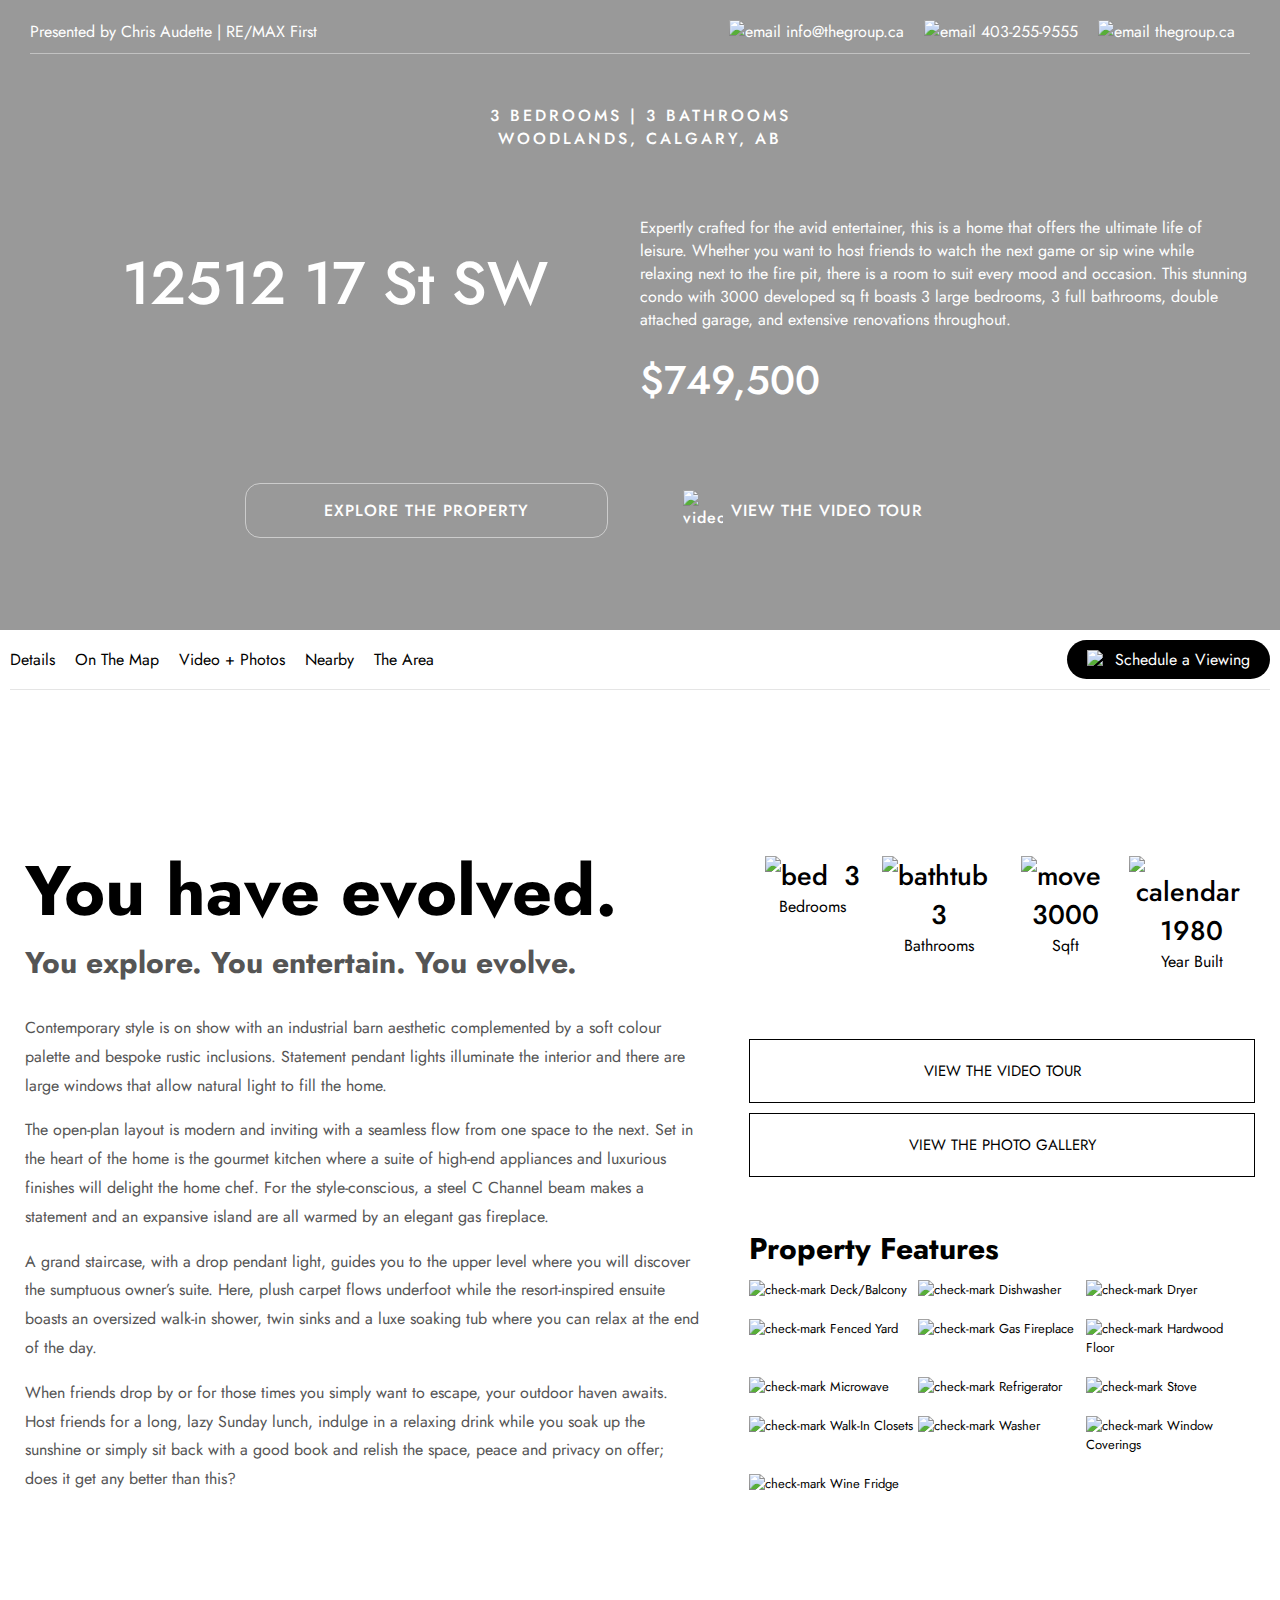
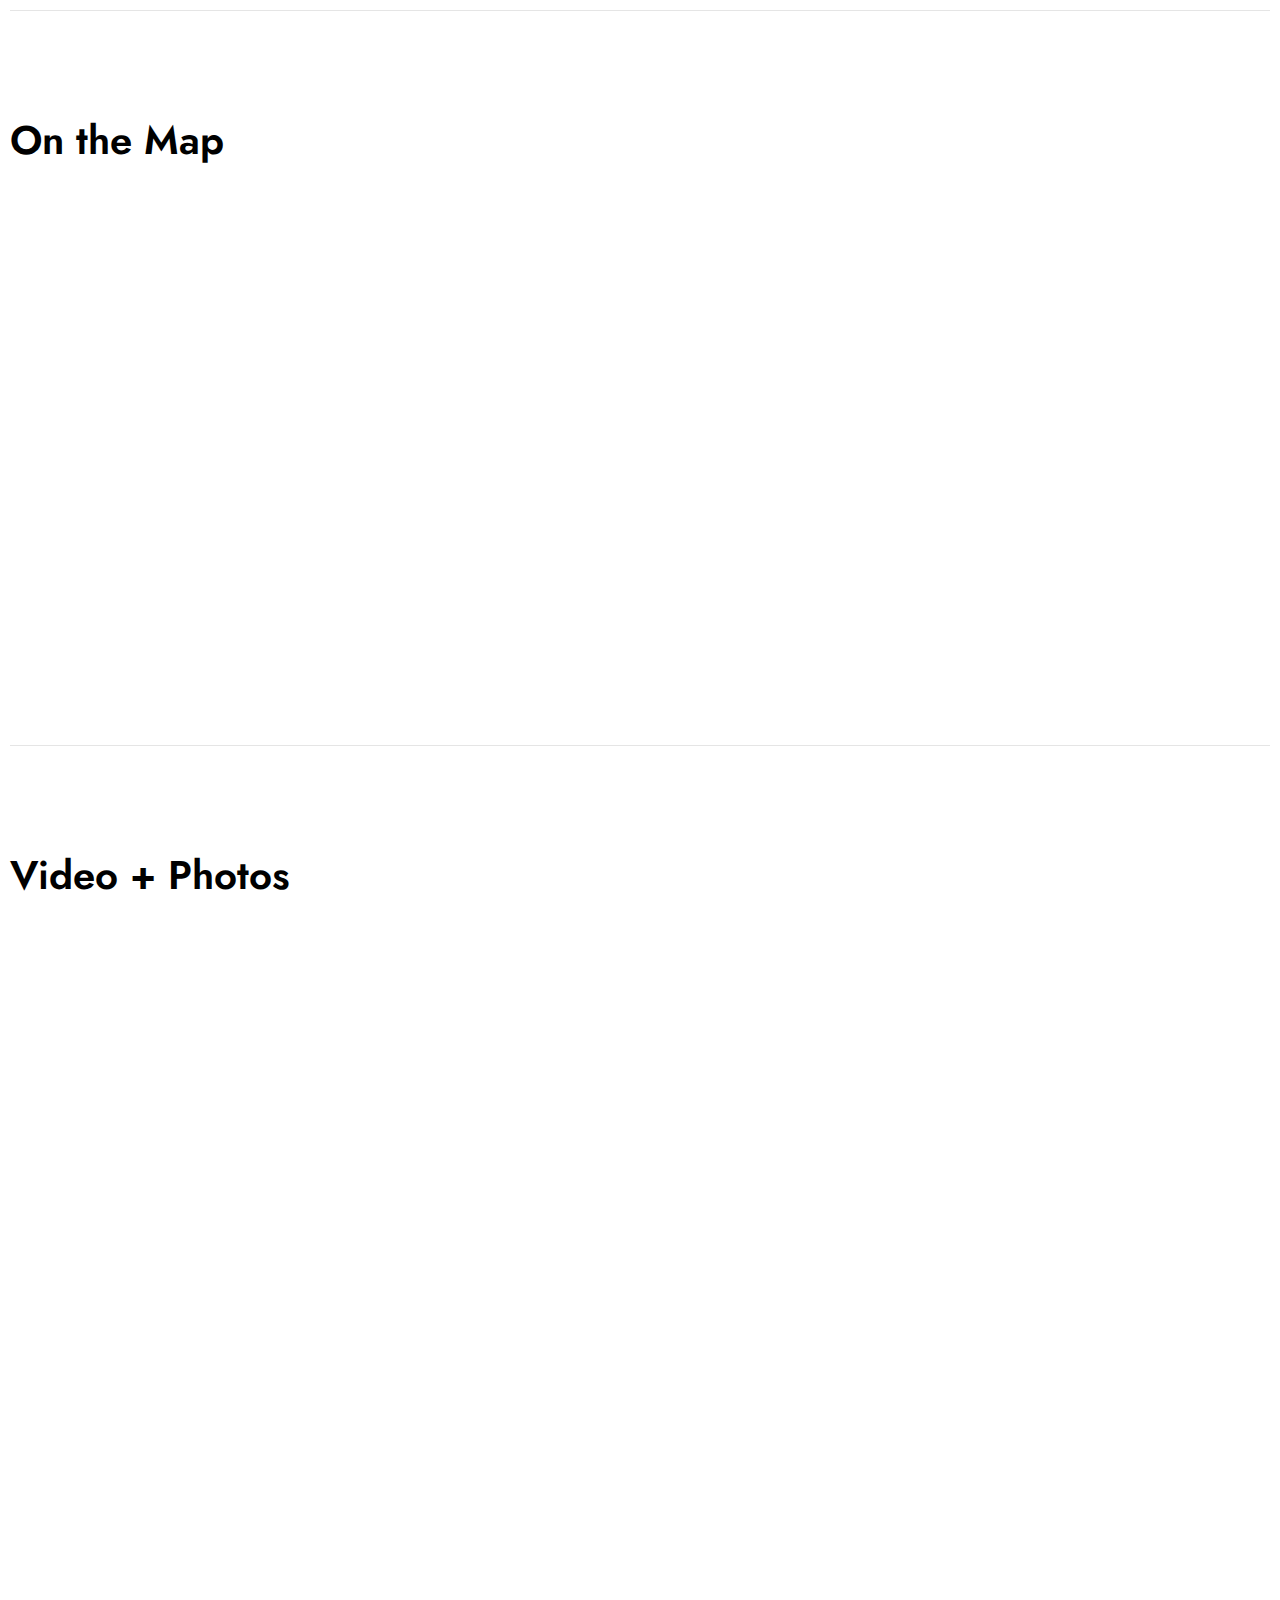
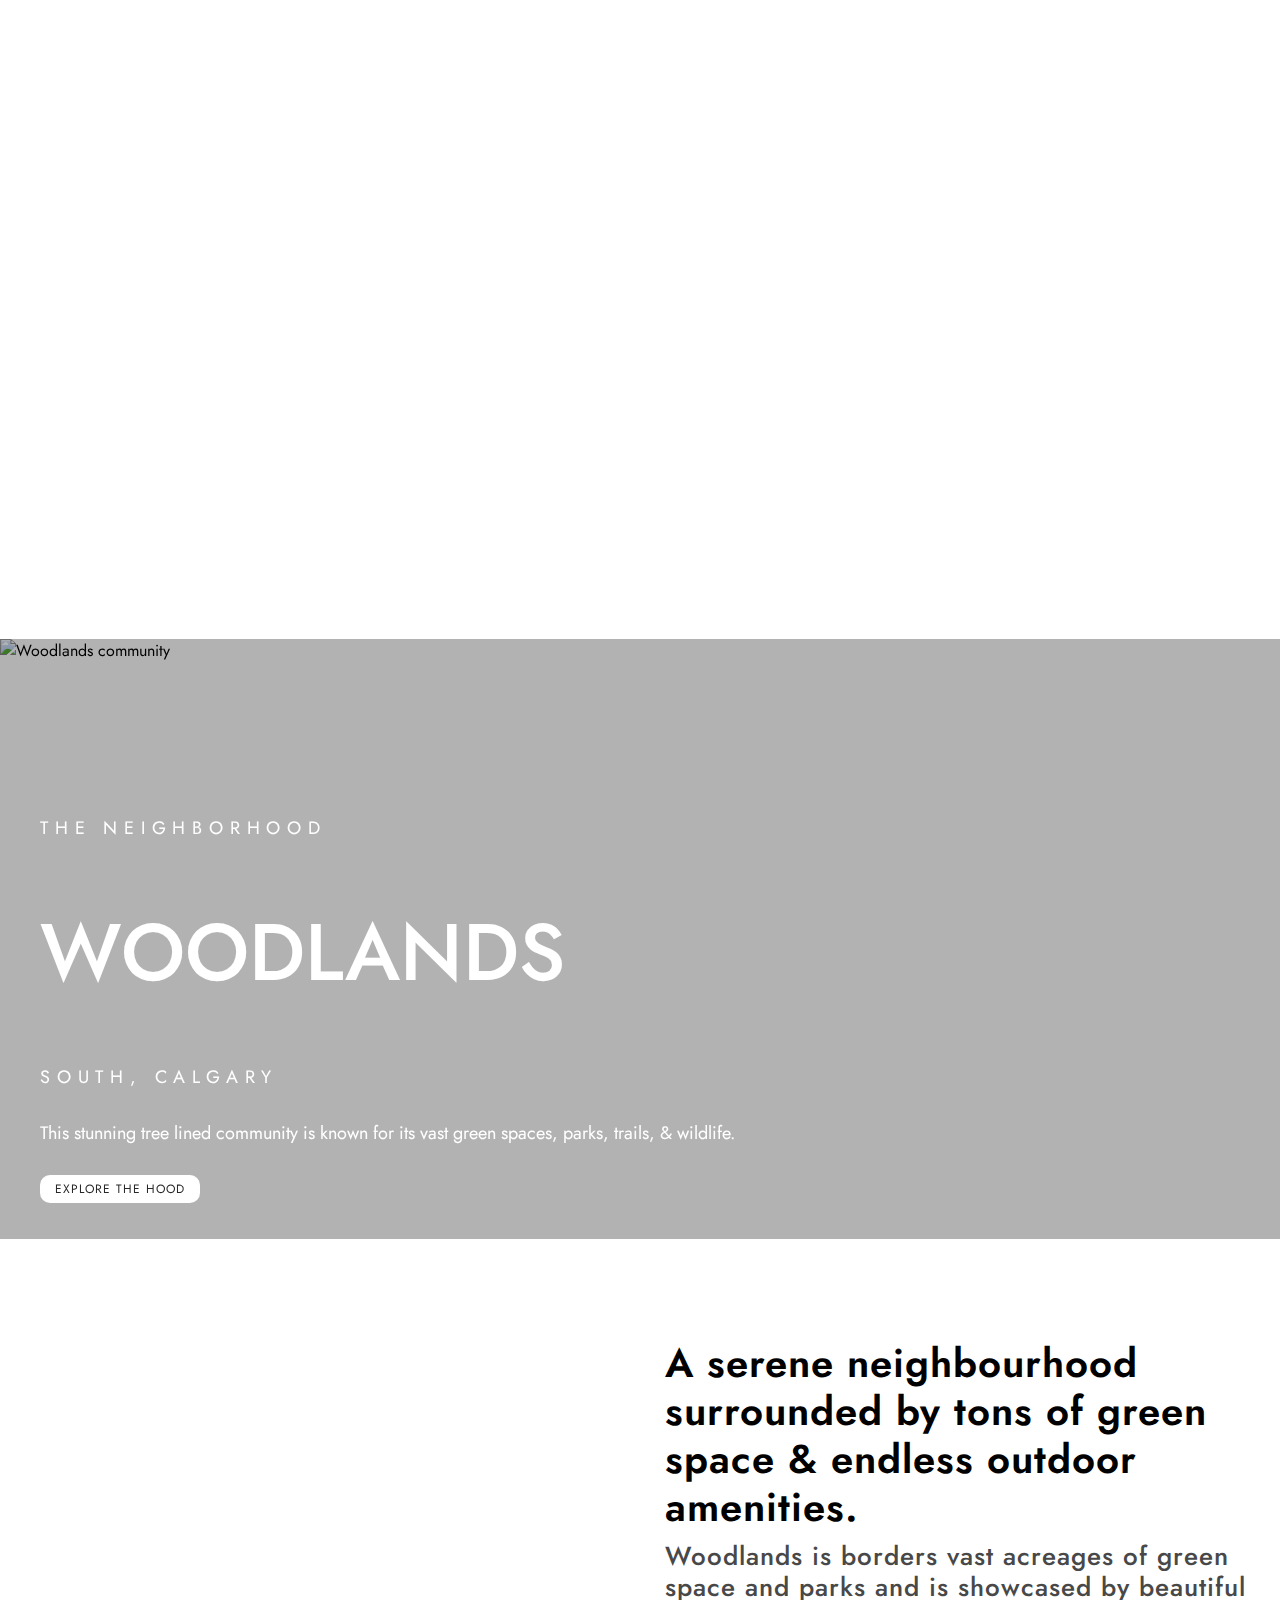
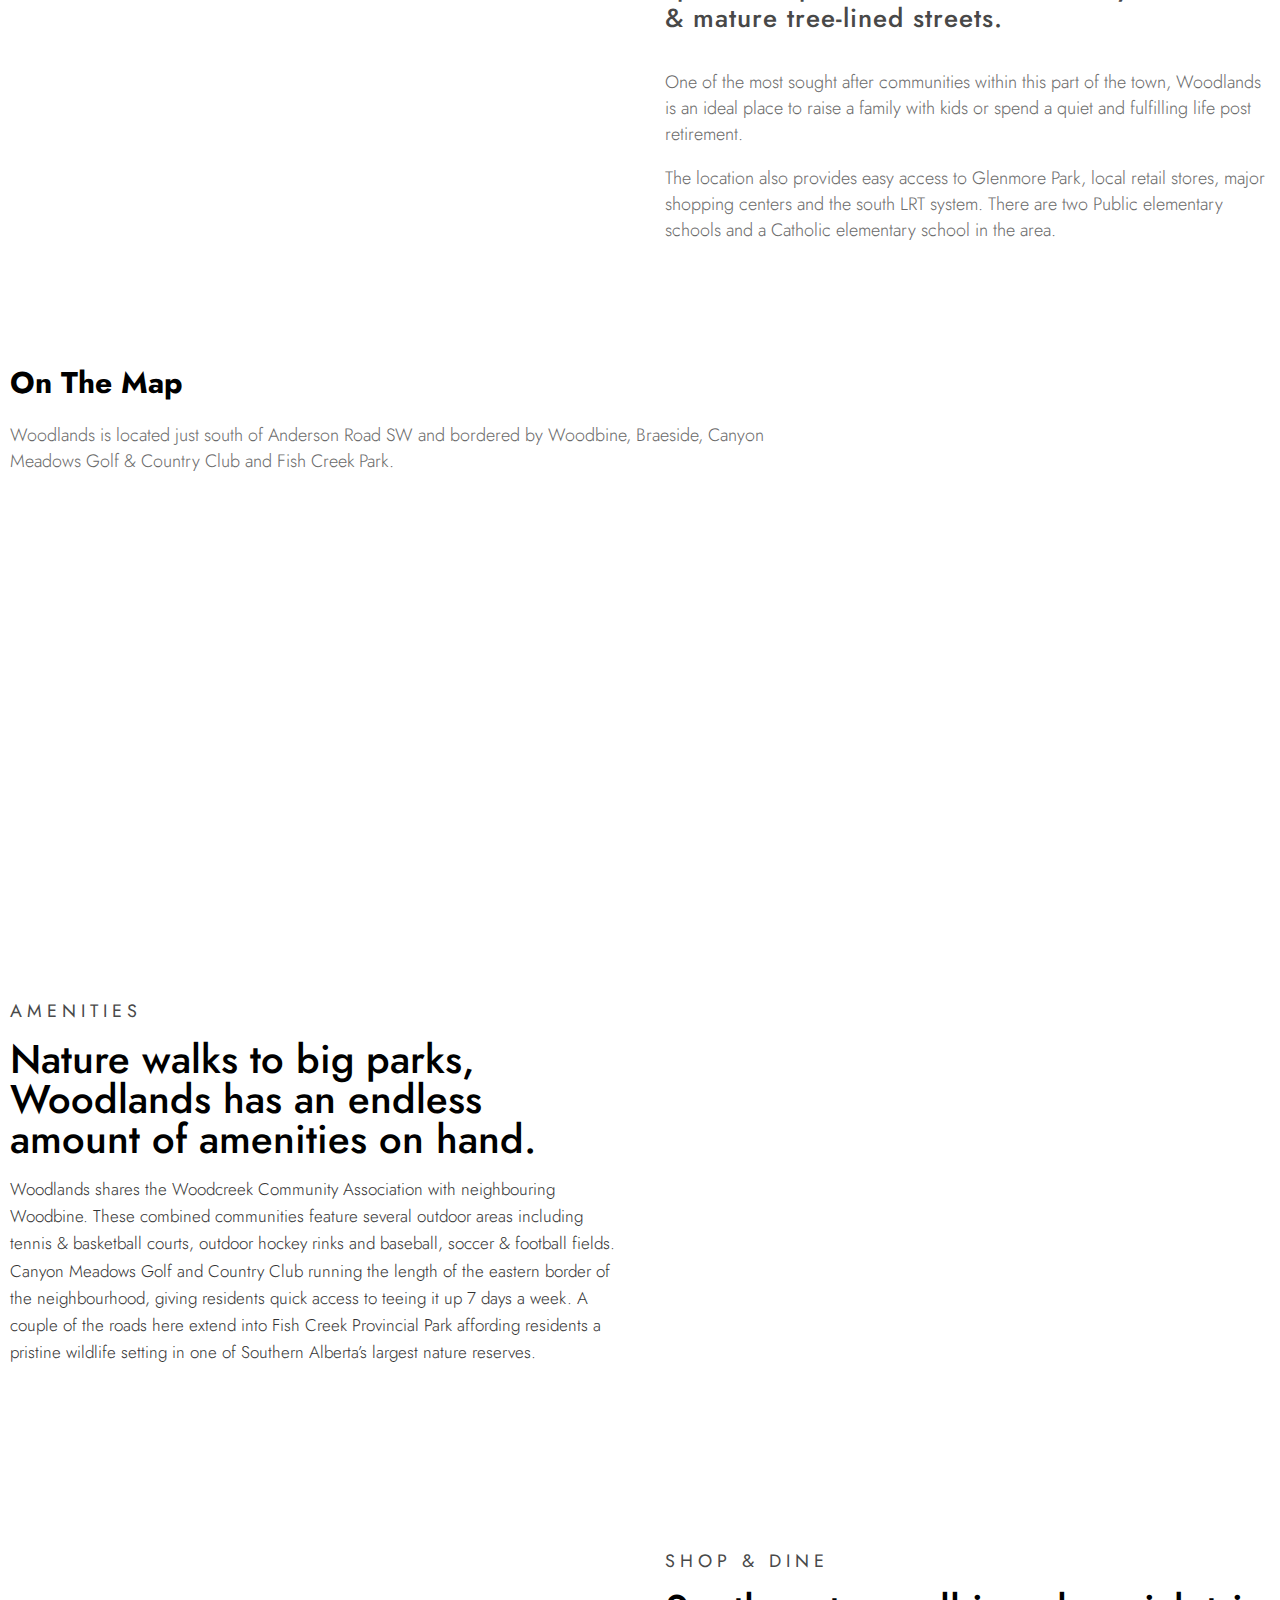
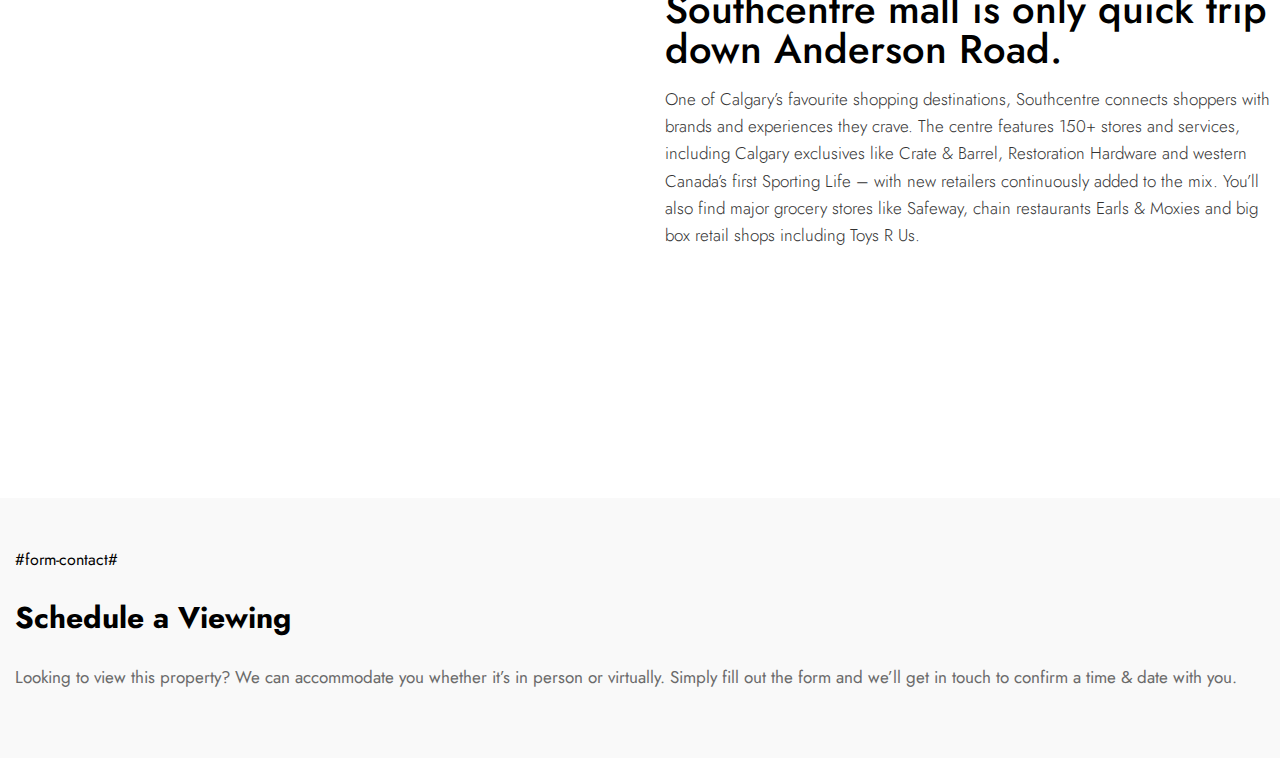
==== index.html @ c848d0b9 "video styles fixed" ====
<!DOCTYPE html>
<html lang="en">

<head>
    <meta charset="UTF-8" />
    <meta http-equiv="X-UA-Compatible" content="IE=edge" />
    <meta name="viewport" content="width=device-width, initial-scale=1.0" />
    <title>Document</title>
    <link rel="stylesheet" href="./lightbox.css">
    <link rel="stylesheet" href="./bvd-styles.css">
</head>


<body>
    <main>
        <!-- section 01 -->
        <section class="bvd-hero">
            <img class="bvd-hero__img-bg" src="https://thegroup-resource.netlify.app/12512-17-street-sw-hero-bg.jpg"
                alt="">

            <video autoplay muted loop class="bvd-hero__video-bg">
                <source src="https://thegroup-resource.netlify.app/12512-17-street-sw-hero-video-bg.mp4"
                    type="video/mp4">
                Your browser does not support HTML5 video.
            </video>

            <div class="bvd-hero__overlay ">
                <div class="bvdContainer">
                    <div class="bvd-hero__overlay-meta">
                        <p style="font-family: 'Jost';">Presented by Chris Audette | RE/MAX First</p>
                        <p style="font-family: 'Jost';">
                            <span><img
                                    src="https://www.calgary-real-estate.com/uploads/agent-1/the-group/svg-icons/email.svg"
                                    alt="email" height="15" width="15">
                                info@thegroup.ca</span>
                            <span><img
                                    src="https://www.calgary-real-estate.com/uploads/agent-1/the-group/svg-icons/phone-call.svg"
                                    alt="email" height="15" width="15">
                                403-255-9555</span>
                            <span><img
                                    src="https://www.calgary-real-estate.com/uploads/agent-1/the-group/svg-icons/world.svg"
                                    alt="email" height="15" width="15">
                                thegroup.ca</span>
                        </p>
                    </div>

                    <div class="bvd-hero__overlay-propInfo">
                        <p style="font-family: 'Jost';">3 BEDROOMS | 3 BATHROOMS</p>
                        <p style="font-family: 'Jost';">WOODLANDS, CALGARY, AB</p>
                    </div>

                    <div class="bvd-hero__overlay-propWriteup">
                        <h1 style="font-family: 'Jost';">12512 17 St SW</h1>
                        <p style="font-family: 'Jost';">
                            Expertly crafted for the avid entertainer, this is a home that
                            offers the ultimate life of leisure. Whether you want to host
                            friends to watch the next game or sip wine while relaxing next to
                            the fire pit, there is a room to suit every mood and occasion. This
                            stunning condo with 3000 developed sq ft boasts 3 large bedrooms, 3
                            full bathrooms, double attached garage, and extensive renovations
                            throughout.
                            <span>$749,500</span>
                        </p>
                    </div>

                    <div class="bvd-hero__overlay-cta">
                        <div>
                            <a style="font-family: 'Jost';" href="#" class="bvd-btn bvd-btn-outline">EXPLORE THE
                                PROPERTY</a>
                        </div>
                        <div>
                            <a style="font-family: 'Jost';" href="#" class="bvd-btn bvd-svg"><img
                                    src="https://www.calgary-real-estate.com/uploads/agent-1/the-group/svg-icons/video-camera.svg"
                                    alt="video camera icon" height="40px" width="40px">
                                VIEW THE VIDEO
                                TOUR</a>
                        </div>
                    </div>
                </div>
            </div>
        </section>

        <!-- section 02 -->
        <section class="bvd-navigation bvdContainer">
            <nav>
                <ul>
                    <li><a style="font-family: 'Jost';" href="#bvd-property-info">Details</a></li>
                    <li><a style="font-family: 'Jost';" href="#bvd-map">On The Map</a></li>
                    <li><a style="font-family: 'Jost';" href="#bvd-multimedia">Video + Photos</a></li>
                    <li><a style="font-family: 'Jost';" href="">Nearby</a></li>
                    <li><a style="font-family: 'Jost';" href="">The Area</a></li>
                </ul>
                <a href="" class="bvd-btn-black bvd-svg"><img
                        src="https://www.calgary-real-estate.com/uploads/agent-1/the-group/svg-icons/calendar.svg"
                        alt="calendaricon" height="20px" width="20px">Schedule a Viewing</a>
            </nav>
        </section>

        <!-- section 03 -->
        <section class="bvd-property-info bvdContainer" id="bvd-property-info">
            <article>
                <h2 style="font-family: 'Jost'; ">You have evolved.</h2>
                <h3 style="font-family: 'Jost';">You explore. You entertain. You evolve. </h3>
                <p style="font-family: 'Jost';">Contemporary style is on show with an industrial barn aesthetic
                    complemented by a soft colour palette
                    and
                    bespoke rustic inclusions. Statement pendant lights illuminate the interior and there are large
                    windows
                    that allow natural light to fill the home. </p>
                <p style="font-family: 'Jost';">The open-plan layout is modern and inviting with a seamless flow from
                    one space to the next. Set in
                    the
                    heart of the home is the gourmet kitchen where a suite of high-end appliances and luxurious finishes
                    will delight the home chef. For the style-conscious, a steel C Channel beam makes a statement and an
                    expansive island are all warmed by an elegant gas fireplace. </p>
                <p style="font-family: 'Jost';">A grand staircase, with a drop pendant light, guides you to the upper
                    level where you will discover
                    the
                    sumptuous owner’s suite. Here, plush carpet flows underfoot while the resort-inspired ensuite boasts
                    an
                    oversized walk-in shower, twin sinks and a luxe soaking tub where you can relax at the end of the
                    day.
                </p>
                <p style="font-family: 'Jost';">When friends drop by or for those times you simply want to escape, your
                    outdoor haven awaits. Host
                    friends for a long, lazy Sunday lunch, indulge in a relaxing drink while you soak up the sunshine or
                    simply sit back with a good book and relish the space, peace and privacy on offer; does it get any
                    better than this? </p>
            </article>
            <div>
                <div class="bvd-property-info__features">
                    <p>
                        <span class="bvd-svg">
                            <img src="https://www.calgary-real-estate.com/uploads/agent-1/the-group/svg-icons/bed.svg"
                                alt="bed" height="30" width="30">
                            3</span>
                        <span style="font-family: 'Jost';">Bedrooms</span>
                    </p>
                    <p>
                        <span class="bvd-svg">
                            <img src="https://www.calgary-real-estate.com/uploads/agent-1/the-group/svg-icons/bathtub.svg"
                                alt="bathtub" height="30" width="30">
                            3</span>
                        <span style="font-family: 'Jost';">Bathrooms</span>
                    </p>
                    <p>
                        <span class="bvd-svg">
                            <img src="https://www.calgary-real-estate.com/uploads/agent-1/the-group/svg-icons/move.svg"
                                alt="move" height="30" width="30">
                            3000</span>
                        <span style="font-family: 'Jost';">Sqft</span>
                    </p>
                    <p>
                        <span class="bvd-svg">
                            <img src="https://www.calgary-real-estate.com/uploads/agent-1/the-group/svg-icons/calendar-black.svg"
                                alt="calendar" height="30" width="30">
                            1980</span>
                        <span style="font-family: 'Jost';">Year Built</span>
                    </p>
                </div>
                <div class="bvd-property-info__cta">
                    <a style="font-family: 'Jost';" href="">View the Video Tour</a>
                    <a style="font-family: 'Jost';" href="">View the Photo Gallery</a>
                </div>
                <div class="bvd-property-info__features-list">
                    <h2 style="font-family: 'Jost';">Property Features</h2>
                    <ul>
                        <li style="font-family: 'Jost';"><img
                                src="https://www.calgary-real-estate.com/uploads/agent-1/the-group/svg-icons/check-mark.svg"
                                alt="check-mark" height="15" width="15"> Deck/Balcony</li>
                        <li style="font-family: 'Jost';"><img
                                src="https://www.calgary-real-estate.com/uploads/agent-1/the-group/svg-icons/check-mark.svg"
                                alt="check-mark" height="15" width="15"> Dishwasher</li>
                        <li style="font-family: 'Jost';"><img
                                src="https://www.calgary-real-estate.com/uploads/agent-1/the-group/svg-icons/check-mark.svg"
                                alt="check-mark" height="15" width="15"> Dryer</li>
                        <li style="font-family: 'Jost';"><img
                                src="https://www.calgary-real-estate.com/uploads/agent-1/the-group/svg-icons/check-mark.svg"
                                alt="check-mark" height="15" width="15"> Fenced Yard</li>
                        <li style="font-family: 'Jost';"><img
                                src="https://www.calgary-real-estate.com/uploads/agent-1/the-group/svg-icons/check-mark.svg"
                                alt="check-mark" height="15" width="15"> Gas Fireplace
                        </li>
                        <li style="font-family: 'Jost';"><img
                                src="https://www.calgary-real-estate.com/uploads/agent-1/the-group/svg-icons/check-mark.svg"
                                alt="check-mark" height="15" width="15"> Hardwood Floor
                        </li>
                        <li style="font-family: 'Jost';"><img
                                src="https://www.calgary-real-estate.com/uploads/agent-1/the-group/svg-icons/check-mark.svg"
                                alt="check-mark" height="15" width="15"> Microwave</li>
                        <li style="font-family: 'Jost';"><img
                                src="https://www.calgary-real-estate.com/uploads/agent-1/the-group/svg-icons/check-mark.svg"
                                alt="check-mark" height="15" width="15"> Refrigerator</li>
                        <li style="font-family: 'Jost';"><img
                                src="https://www.calgary-real-estate.com/uploads/agent-1/the-group/svg-icons/check-mark.svg"
                                alt="check-mark" height="15" width="15"> Stove</li>
                        <li style="font-family: 'Jost';"><img
                                src="https://www.calgary-real-estate.com/uploads/agent-1/the-group/svg-icons/check-mark.svg"
                                alt="check-mark" height="15" width="15"> Walk-In Closets
                        </li>
                        <li style="font-family: 'Jost';"><img
                                src="https://www.calgary-real-estate.com/uploads/agent-1/the-group/svg-icons/check-mark.svg"
                                alt="check-mark" height="15" width="15"> Washer</li>
                        <li style="font-family: 'Jost';"><img
                                src="https://www.calgary-real-estate.com/uploads/agent-1/the-group/svg-icons/check-mark.svg"
                                alt="check-mark" height="15" width="15"> Window Coverings
                        </li>
                        <li style="font-family: 'Jost';"><img
                                src="https://www.calgary-real-estate.com/uploads/agent-1/the-group/svg-icons/check-mark.svg"
                                alt="check-mark" height="15" width="15"> Wine Fridge</li>
                    </ul>
                </div>
            </div>
        </section>

        <!-- section 04 -->
        <section class="bvd-map bvdContainer" id="bvd-map">
            <h2 style="font-family: 'Jost';" class="section-header">On the Map</h2>
            <iframe
                src="https://www.google.com/maps/embed?pb=!1m18!1m12!1m3!1d10056.15433740393!2d-114.10753498864787!3d50.94149947867924!2m3!1f0!2f0!3f0!3m2!1i1024!2i768!4f13.1!3m3!1m2!1s0x537174023e5a44a9%3A0xecf3a3473140a6cf!2s12512%2017%20St%20SW%2C%20Calgary%2C%20AB%20T2W%204B4%2C%20Canada!5e0!3m2!1sen!2sph!4v1620963062564!5m2!1sen!2sph"
                width="100%" height="450" style="border:0;" allowfullscreen="" loading="lazy"></iframe>
        </section>

        <!-- section 05 -->
        <section>
            <div class="bvd-multimedia bvdContainer" id="bvd-multimedia">
                <h2 style="font-family: 'Jost';" class="section-header">Video + Photos</h2>
                <iframe width="100%" height="709px" src="https://www.youtube.com/embed/PCG7mhngWy0"
                    title="YouTube video player" frameborder="0"
                    allow="accelerometer; autoplay; clipboard-write; encrypted-media; gyroscope; picture-in-picture"
                    allowfullscreen></iframe>
                <div class="bvd-gallery" id="bvd-gallery">
                    <!-- images for the listed property -->
                </div>
            </div>

            <!-- Fetching data from google sheet -->
            <script>
                const sheetID = "1DHFzNs84Ctfmh5EY1ShKTIRGqY5D9NbJal064a6V_5Q"
                const sheetAPI = `https://spreadsheets.google.com/feeds/list/${sheetID}/5/public/values?alt=json`

                const insertImages = data => {
                    document.getElementById('bvd-gallery').innerHTML = "";
                    data.forEach(data => {
                        let imageHTML =
                            `<a href="${data.gsx$imageurl.$t}" data-lightbox="listing"><img src="${data.gsx$imageurl.$t}" alt=${data.gsx$property.$t} /></a>`
                        document.getElementById('bvd-gallery').innerHTML += imageHTML;
                    });
                }
                const getPropertyImages = (url) => {
                    fetch(url).then(response => response.text()).then(data => insertImages(JSON.parse(data).feed
                        .entry))
                }
                getPropertyImages(sheetAPI)
            </script>
            <!-- jQuery and lightbox -->
            <script src="https://cdnjs.cloudflare.com/ajax/libs/jquery/3.6.0/jquery.min.js"
                integrity="sha512-894YE6QWD5I59HgZOGReFYm4dnWc1Qt5NtvYSaNcOP+u1T9qYdvdihz0PPSiiqn/+/3e7Jo4EaG7TubfWGUrMQ=="
                crossorigin="anonymous" referrerpolicy="no-referrer"></script>
            <script src="https://thegroup-resource.netlify.app/ligthbox.js"></script>
            <script>
                lightbox.option({
                    'resizeDuration': 100,
                    'wrapAround': true
                })
            </script>
        </section>

        <!-- cmty-section -->
        <section id="bvd-community">
            <!-- woodlands-listing-01 -->
            <div class="hero">
                <img src="https://thegroup-resource.netlify.app/woodlands-hero-bg.jpg" alt="Woodlands community">
                <div class="hero-text">
                    <div class="bvdContainer">
                        <h4 style="font-family: Jost, sans-serif;">The Neighborhood</h4>
                        <h1 style="font-family: Jost, sans-serif;">Woodlands</h1>
                        <h4 style="font-family: Jost, sans-serif;">South, Calgary</h4>
                        <h3 style="font-family: Jost, sans-serif;">This stunning tree lined community is known for its
                            vast green spaces, parks,
                            trails, &
                            wildlife.
                        </h3>
                        <a style="font-family: Jost, sans-serif;" href="">Explore the Hood</a>
                    </div>
                </div>
            </div>

            <!-- woodlands-listing-02 -->
            <div class="video bvdContainer mtop-lg">
                <div class="video-container">
                    <video autoplay muted loop>
                        <source src="https://thegroup-resource.netlify.app/woodlands-calgary.mp4" type="video/mp4">
                        Your browser does not support HTML5 video.
                    </video>
                </div>
                <div class="video-writeup">
                    <h2 style="font-family: Jost, sans-serif;">A serene neighbourhood surrounded by tons of green space
                        & endless outdoor amenities. </h2>
                    <h4 style="font-family: Jost, sans-serif;">Woodlands is borders vast acreages of green space and
                        parks and is showcased by beautiful &
                        mature tree-lined streets. </h4>
                    <p style="font-family: Jost, sans-serif;">One of the most sought after communities within this part
                        of the town, Woodlands is an ideal
                        place to raise a family with kids or spend a quiet and fulfilling life post retirement. </p>
                    <p style="font-family: Jost, sans-serif;">The location also provides easy access to Glenmore Park,
                        local retail stores, major shopping
                        centers and the south LRT system. There are two Public elementary schools and a Catholic
                        elementary school in the area. </p>
                </div>
            </div>

            <!-- woodlands-listing-03 -->
            <div class="map bvdContainer">
                <h2 style="font-family: Jost, sans-serif;">On The Map</h2>
                <p style="font-family: Jost, sans-serif;">Woodlands is located just south of Anderson Road SW and
                    bordered by Woodbine, Braeside, Canyon
                    Meadows Golf & Country Club and Fish Creek Park. </p>
                <iframe
                    src="https://www.google.com/maps/embed?pb=!1m14!1m8!1m3!1d10056.224680353767!2d-114.11510410852055!3d50.94117425065748!3m2!1i1024!2i768!4f13.1!3m3!1m2!1s0x5371740151e8528f%3A0x13f1918e0eb1c42c!2sWoodlands%2C%20Calgary%2C%20AB%2C%20Canada!5e0!3m2!1sen!2sph!4v1621376820391!5m2!1sen!2sph"
                    width="100%" height="400" style="border:0;" allowfullscreen="" loading="lazy"></iframe>

            </div>

            <!-- woodlands-listing-04 -->
            <div class="amenities bvdContainer">
                <div class="amenities-text">
                    <h2>Amenities</h2>
                    <h3>Nature walks to big parks, Woodlands has an endless amount of amenities on hand.</h3>
                    <p>Woodlands shares the Woodcreek Community Association with neighbouring Woodbine. These combined
                        communities feature several outdoor areas including tennis & basketball courts, outdoor hockey
                        rinks and baseball, soccer & football fields. Canyon Meadows Golf and Country Club running the
                        length of the eastern border of the neighbourhood, giving residents quick access to teeing it up
                        7 days a week. A couple of the roads here extend into Fish Creek Provincial Park affording
                        residents a pristine wildlife setting in one of Southern Alberta’s largest nature reserves.</p>
                </div>
                <div class="amenities-photos">
                    <img src="https://inthehood.io/wp-content/uploads/2021/04/Woodlands-19.jpg" alt="">
                    <img src="https://inthehood.io/wp-content/uploads/2021/04/Woodlands-19.jpg" alt="">
                    <img src="https://inthehood.io/wp-content/uploads/2021/04/Woodlands-19.jpg" alt="">
                    <img src="https://inthehood.io/wp-content/uploads/2021/04/Woodlands-19.jpg" alt="">
                    <img src="https://inthehood.io/wp-content/uploads/2021/04/Woodlands-19.jpg" alt="">
                    <img src="https://inthehood.io/wp-content/uploads/2021/04/Woodlands-19.jpg" alt="">
                    <img src="https://inthehood.io/wp-content/uploads/2021/04/Woodlands-19.jpg" alt="">
                </div>
            </div>

            <!-- woodlands-listing-05 -->
            <div class="amenities amenities-reverse bvdContainer">
                <div class="amenities-text">
                    <h2>Shop & Dine</h2>
                    <h3>Southcentre mall is only quick trip down Anderson Road. </h3>
                    <p>One of Calgary’s favourite shopping destinations, Southcentre connects shoppers with brands and
                        experiences they crave. The centre features 150+ stores and services, including Calgary
                        exclusives like Crate & Barrel, Restoration Hardware and western Canada’s first Sporting Life –
                        with new retailers continuously added to the mix. You’ll also find major grocery stores like
                        Safeway, chain restaurants Earls & Moxies and big box retail shops including Toys R Us. </p>
                </div>
                <div class="amenities-photos">
                    <img src="https://inthehood.io/wp-content/uploads/2021/04/Woodlands-19.jpg" alt="">
                    <img src="https://inthehood.io/wp-content/uploads/2021/04/Woodlands-19.jpg" alt="">
                    <img src="https://inthehood.io/wp-content/uploads/2021/04/Woodlands-19.jpg" alt="">
                    <img src="https://inthehood.io/wp-content/uploads/2021/04/Woodlands-19.jpg" alt="">
                    <img src="https://inthehood.io/wp-content/uploads/2021/04/Woodlands-19.jpg" alt="">
                    <img src="https://inthehood.io/wp-content/uploads/2021/04/Woodlands-19.jpg" alt="">
                    <img src="https://inthehood.io/wp-content/uploads/2021/04/Woodlands-19.jpg" alt="">
                </div>
            </div>

            <!-- woodlands-listing-06 -->
            <div class="viewing">
                <div class="bvdContainer">
                    <div class="view-form">
                        #form-contact#
                    </div>
                    <div class="view-text">
                        <h2>Schedule a Viewing</h2>
                        <p>Looking to view this property? We can accommodate you whether it’s in person or virtually.
                            Simply
                            fill out the form and we’ll get in touch to confirm a time & date with you. </p>
                    </div>
                </div>
            </div>
        </section>
    </main>

    <!-- Scripts for Lightbox -->

</body>

</html>
---- bvd-styles.css ----
@import url("https://fonts.googleapis.com/css2?family=Jost:wght@300;500;700&display=swap");
.container.container {
  width: 100% !important;
  margin: 0 auto;
  padding: 0 !important;
  clear: both;
}

body {
  font-family: "Jost", sans-serif;
  margin: 0;
  padding: 0;
}

ol,
ul {
  margin: 0;
  padding: 0;
  list-style: none;
}

a {
  text-decoration: none;
}

.bvdContainer {
  max-width: 1260px;
  width: 100%;
  margin: 0;
  padding: 0;
  margin: 0 auto;
}

.bvd-btn {
  color: #fff;
  display: block;
  width: 80%;
  margin: 0 auto;
  text-decoration: none;
  padding: 15px 10px;
  font-weight: 500;
  letter-spacing: 1px;
}
.bvd-btn-outline {
  border: 1px solid rgba(255, 255, 255, 0.5);
  border-radius: 15px;
}

.bvd-btn-black {
  background: #000;
  color: #fff;
  padding: 8px 20px;
  border-radius: 100px;
}

.bvd-svg {
  display: flex;
  align-items: center;
  justify-content: center;
}
.bvd-svg img {
  padding-right: 8px;
}

.mtop-lg {
  margin-top: 50px;
}

.mbottom-lg {
  margin-bottom: 50px;
}

.my-30 {
  margin-top: 30px;
  margin-bottom: 30px;
}

.my-50 {
  margin-top: 50px;
  margin-bottom: 50px;
}

.section-header {
  margin-top: 50px;
  margin-bottom: 20px;
  font-size: 40px;
  font-weight: 600;
}

.bvd-hero {
  position: relative;
}
.bvd-hero__img-bg {
  width: 100%;
  height: 100vh;
  object-fit: cover;
}
@media screen and (min-width: 1024px) {
  .bvd-hero__img-bg {
    display: none;
  }
}
.bvd-hero__video-bg {
  display: none;
}
@media screen and (min-width: 1024px) {
  .bvd-hero__video-bg {
    display: block;
    width: 100%;
    object-fit: cover;
    height: 70vh;
  }
}
.bvd-hero__overlay {
  padding: 80px 15px 30px;
  position: absolute;
  top: 0;
  left: 0;
  right: 0;
  bottom: 0;
  background: rgba(0, 0, 0, 0.4);
  color: #fff;
  text-align: center;
}
@media screen and (min-width: 768px) {
  .bvd-hero__overlay {
    padding: 10px 30px;
  }
}
.bvd-hero__overlay-meta {
  display: none;
}
@media screen and (min-width: 768px) {
  .bvd-hero__overlay-meta {
    display: flex;
    justify-content: space-between;
    border-bottom: 1px solid rgba(255, 255, 255, 0.4);
    margin-bottom: 50px;
  }
  .bvd-hero__overlay-meta p {
    margin: 10px 0;
  }
  .bvd-hero__overlay-meta p span {
    padding-right: 15px;
    align-content: center;
  }
}
.bvd-hero__overlay-propInfo {
  margin-bottom: 50px;
  letter-spacing: 3px;
  font-weight: 300;
  font-size: 13px;
}
.bvd-hero__overlay-propInfo p {
  margin: 0;
}
@media screen and (min-width: 768px) {
  .bvd-hero__overlay-propInfo {
    font-size: 16px;
    font-weight: 500;
  }
}
.bvd-hero__overlay-propWriteup h1 {
  font-size: 40px;
  font-weight: 500;
  margin-bottom: 20px;
}
.bvd-hero__overlay-propWriteup span {
  display: block;
  font-size: 40px;
  font-weight: 500;
  margin: 20px 0 50px 0;
}
@media screen and (min-width: 768px) {
  .bvd-hero__overlay-propWriteup {
    display: flex;
  }
  .bvd-hero__overlay-propWriteup > * {
    flex: 0 0 50%;
  }
  .bvd-hero__overlay-propWriteup h1 {
    font-size: 60px;
    font-weight: 500;
  }
  .bvd-hero__overlay-propWriteup p {
    text-align: left;
  }
}
@media screen and (min-width: 768px) {
  .bvd-hero__overlay-cta {
    display: flex;
    justify-content: center;
    align-items: center;
  }
  .bvd-hero__overlay-cta > * {
    flex: 0 0 35%;
  }
  .bvd-hero__overlay-cta .bvd-svg {
    justify-content: flex-start;
  }
}

.bvd-navigation {
  display: none;
  padding-top: 10px;
  padding-bottom: 10px;
  border-bottom: 1px solid rgba(0, 0, 0, 0.1);
}
@media screen and (min-width: 768px) {
  .bvd-navigation {
    display: block;
    position: sticky;
    top: 0;
    background: #fff;
  }
}
.bvd-navigation nav {
  justify-content: space-between;
}
@media screen and (min-width: 768px) {
  .bvd-navigation nav {
    display: flex;
  }
}
.bvd-navigation nav a {
  font-family: "Jost";
}
.bvd-navigation ul {
  list-style: none;
  margin: 0;
  padding: 0;
  display: flex;
  align-items: center;
}
.bvd-navigation li {
  margin-right: 20px;
}
.bvd-navigation li a {
  color: #000;
}

.bvd-property-info {
  box-sizing: border-box;
  margin-top: 50px;
  padding-left: 15px;
  padding-right: 15px;
  padding-bottom: 100px;
  border-bottom: 1px solid rgba(0, 0, 0, 0.1);
}
@media screen and (min-width: 1024px) {
  .bvd-property-info {
    display: grid;
    grid-gap: 50px;
    grid-template-columns: 4fr 3fr;
    padding-top: 100px;
  }
}
.bvd-property-info article h2 {
  font-size: 30px;
  margin: 0;
}
@media screen and (min-width: 768px) {
  .bvd-property-info article h2 {
    font-size: 50px;
  }
}
@media screen and (min-width: 1024px) {
  .bvd-property-info article h2 {
    font-size: 70px;
  }
}
.bvd-property-info article h3 {
  margin-top: 0;
  color: #555;
}
@media screen and (min-width: 768px) {
  .bvd-property-info article h3 {
    font-size: 30px;
  }
}
.bvd-property-info article p {
  line-height: 1.8;
  color: #555;
}
.bvd-property-info div h2 {
  font-size: 30px;
  margin-bottom: 0;
}
.bvd-property-info__features {
  display: grid;
  grid-template-columns: 1fr 1fr;
}
@media screen and (min-width: 768px) {
  .bvd-property-info__features {
    grid-template-columns: repeat(4, 1fr);
    margin-bottom: 50px;
  }
}
.bvd-property-info__features p {
  text-align: center;
}
.bvd-property-info__features p span {
  display: block;
}
.bvd-property-info__features p span:first-of-type {
  font-size: 27px;
  font-weight: 500;
}
.bvd-property-info__cta a {
  display: block;
  border: 1px solid #000;
  padding: 20px;
  text-align: center;
  margin: 10px 0;
  text-transform: uppercase;
  color: #000;
  font-size: 15px;
}
@media screen and (min-width: 768px) {
  .bvd-property-info__cta {
    margin-bottom: 50px;
  }
}
.bvd-property-info__features-list ul {
  display: grid;
  grid-template-columns: repeat(3, 1fr);
}
.bvd-property-info__features-list li {
  margin: 10px 0;
  font-size: 13px;
}

.bvd-map {
  padding-bottom: 100px;
  padding-top: 50px;
  border-bottom: 1px solid rgba(0, 0, 0, 0.1);
}

.bvd-gallery {
  height: 450px;
  overflow: scroll;
  display: grid;
  grid-gap: 5px;
  grid-template-columns: repeat(2, 1fr);
}
@media screen and (min-width: 768px) {
  .bvd-gallery {
    grid-template-columns: repeat(3, 1fr);
  }
}
@media screen and (min-width: 1024px) {
  .bvd-gallery {
    grid-template-columns: repeat(4, 1fr);
  }
}
.bvd-gallery img {
  width: 100%;
  height: 100%;
  object-fit: cover;
}

.bvd-multimedia {
  padding-top: 50px;
}

#bvd-community {
  margin-top: 150px;
  padding: 15px;
}
@media screen and (min-width: 1200px) {
  #bvd-community {
    padding: 0;
  }
}
#bvd-community .hero {
  height: 500px;
  position: relative;
}
@media screen and (min-width: 768px) {
  #bvd-community .hero {
    height: 600px;
  }
}
#bvd-community .hero::after {
  content: "";
  position: absolute;
  top: 0;
  left: 0;
  width: 100%;
  height: 100%;
  background: rgba(0, 0, 0, 0.3);
}
#bvd-community .hero img {
  display: block;
  width: 100%;
  height: 100%;
  object-fit: cover;
  object-position: left center;
}
#bvd-community .hero-text {
  color: #fff;
  position: absolute;
  bottom: 40px;
  left: 40px;
  right: 40px;
  z-index: 1;
}
#bvd-community .hero-text h1 {
  text-transform: uppercase;
  font-weight: 500;
  font-size: 35px;
}
@media screen and (min-width: 768px) {
  #bvd-community .hero-text h1 {
    font-size: 80px;
  }
}
#bvd-community .hero-text h3 {
  margin: 0;
  padding: 0;
  font-weight: 400;
  font-size: 18px;
  margin: 30px 0;
}
#bvd-community .hero-text h4 {
  text-transform: uppercase;
  font-weight: 400;
  font-size: 13px;
  letter-spacing: 6.8px;
}
@media screen and (min-width: 768px) {
  #bvd-community .hero-text h4 {
    font-size: 18px;
  }
}
#bvd-community .hero-text a {
  text-transform: uppercase;
  font-size: 12px;
  background-color: #fff;
  padding: 5px 15px;
  border-radius: 10px;
  letter-spacing: 1px;
  color: #282828;
}
#bvd-community .video-container video {
  width: 100%;
}
#bvd-community .video-writeup h2 {
  font-size: 40px;
  font-weight: 600;
  line-height: 1.2;
  letter-spacing: 1px;
  margin-bottom: 10px;
  -webkit-font-smoothing: antialiased;
}
@media screen and (min-width: 1200px) {
  #bvd-community .video-writeup h2 {
    margin-top: 0;
  }
}
#bvd-community .video-writeup h4 {
  font-size: 26px;
  font-weight: 500;
  letter-spacing: 1px;
  color: #484848;
  line-height: 1.2;
  margin-top: 0;
}
#bvd-community .video-writeup p {
  color: #6a6a6a;
  font-size: 18px;
  font-weight: 300;
}
@media screen and (min-width: 1200px) {
  #bvd-community .video {
    margin-top: 100px;
    display: grid;
    grid-gap: 50px;
    grid-template-columns: 1fr 1fr;
  }
}
#bvd-community .map {
  margin-top: 100px;
}
#bvd-community .map h2 {
  font-size: 30px;
  font-weight: 600px;
  margin: 0;
}
#bvd-community .map p {
  color: #6a6a6a;
  font-size: 18px;
  font-weight: 300;
}
@media screen and (min-width: 1024px) {
  #bvd-community .map p {
    width: 65%;
  }
}
#bvd-community .amenities {
  margin-top: 100px;
}
@media screen and (min-width: 1200px) {
  #bvd-community .amenities {
    display: grid;
    grid-gap: 50px;
    grid-template-columns: 1fr 1fr;
  }
}
#bvd-community .amenities-reverse .amenities-text {
  grid-column: 2/3;
  grid-row: 1/2;
}
#bvd-community .amenities-reverse .amenities-photos {
  grid-column: 1/2;
  grid-row: 1/2;
}
#bvd-community .amenities-text h2 {
  color: #494949;
  font-size: 18px;
  font-weight: 400;
  letter-spacing: 5px;
  text-transform: uppercase;
  margin-top: 0;
}
#bvd-community .amenities-text h3 {
  font-size: 40px;
  font-weight: 500;
  line-height: 1;
  margin-top: 10px;
  margin-bottom: 10px;
}
#bvd-community .amenities-text p {
  color: #333;
  line-height: 1.6;
  font-weight: 300;
  font-size: 17px;
}
@media screen and (min-width: 768px) {
  #bvd-community .amenities-photos {
    display: grid;
    grid-gap: 15px;
    grid-template-columns: 1fr 1fr;
  }
}
@media screen and (min-width: 1200px) {
  #bvd-community .amenities-photos {
    height: 450px;
    overflow: scroll;
  }
}
#bvd-community .amenities-photos img {
  width: 100%;
}
#bvd-community .viewing {
  margin-top: 100px;
  padding: 50px 15px;
  background-color: #f9f9f9;
}
#bvd-community .viewing .view-text h2 {
  font-size: 30px;
}
#bvd-community .viewing .view-text p {
  color: #6a6a6a;
  line-height: 1.6;
  font-weight: 400;
  font-size: 17px;
}
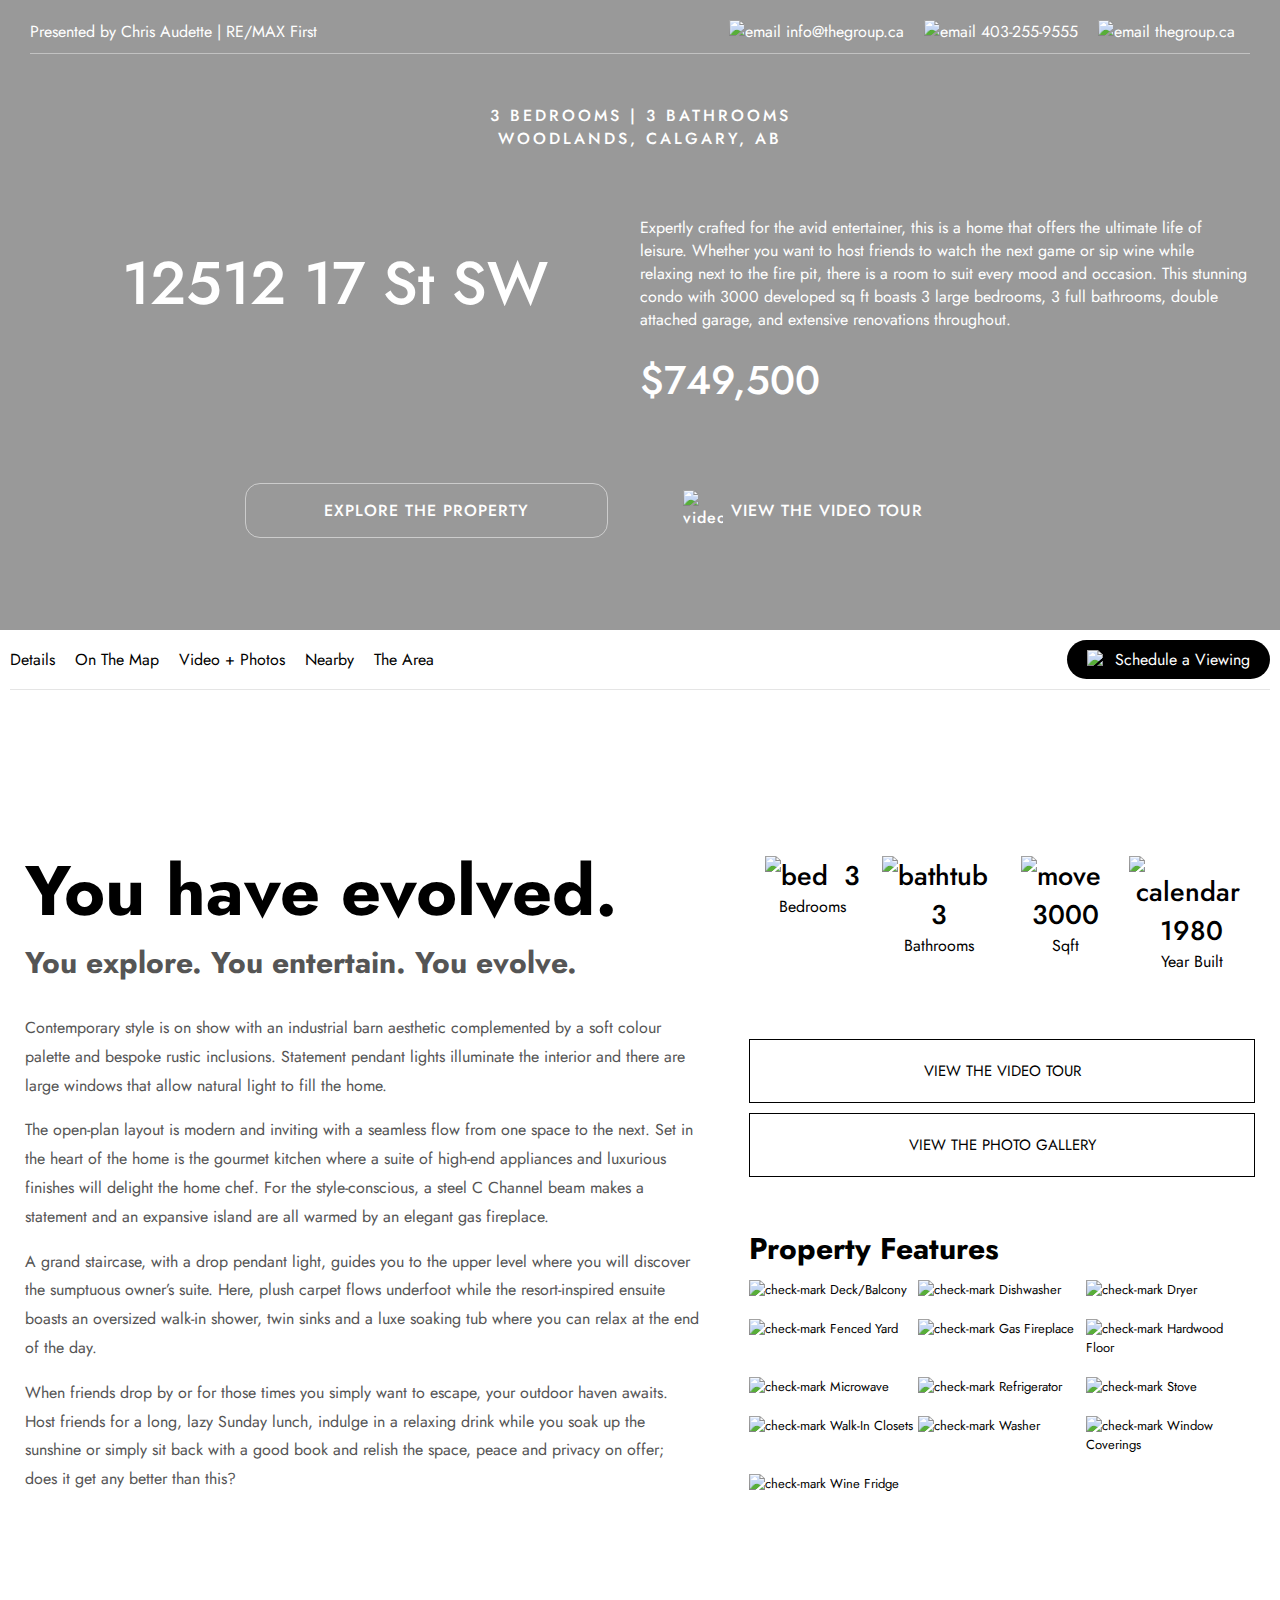
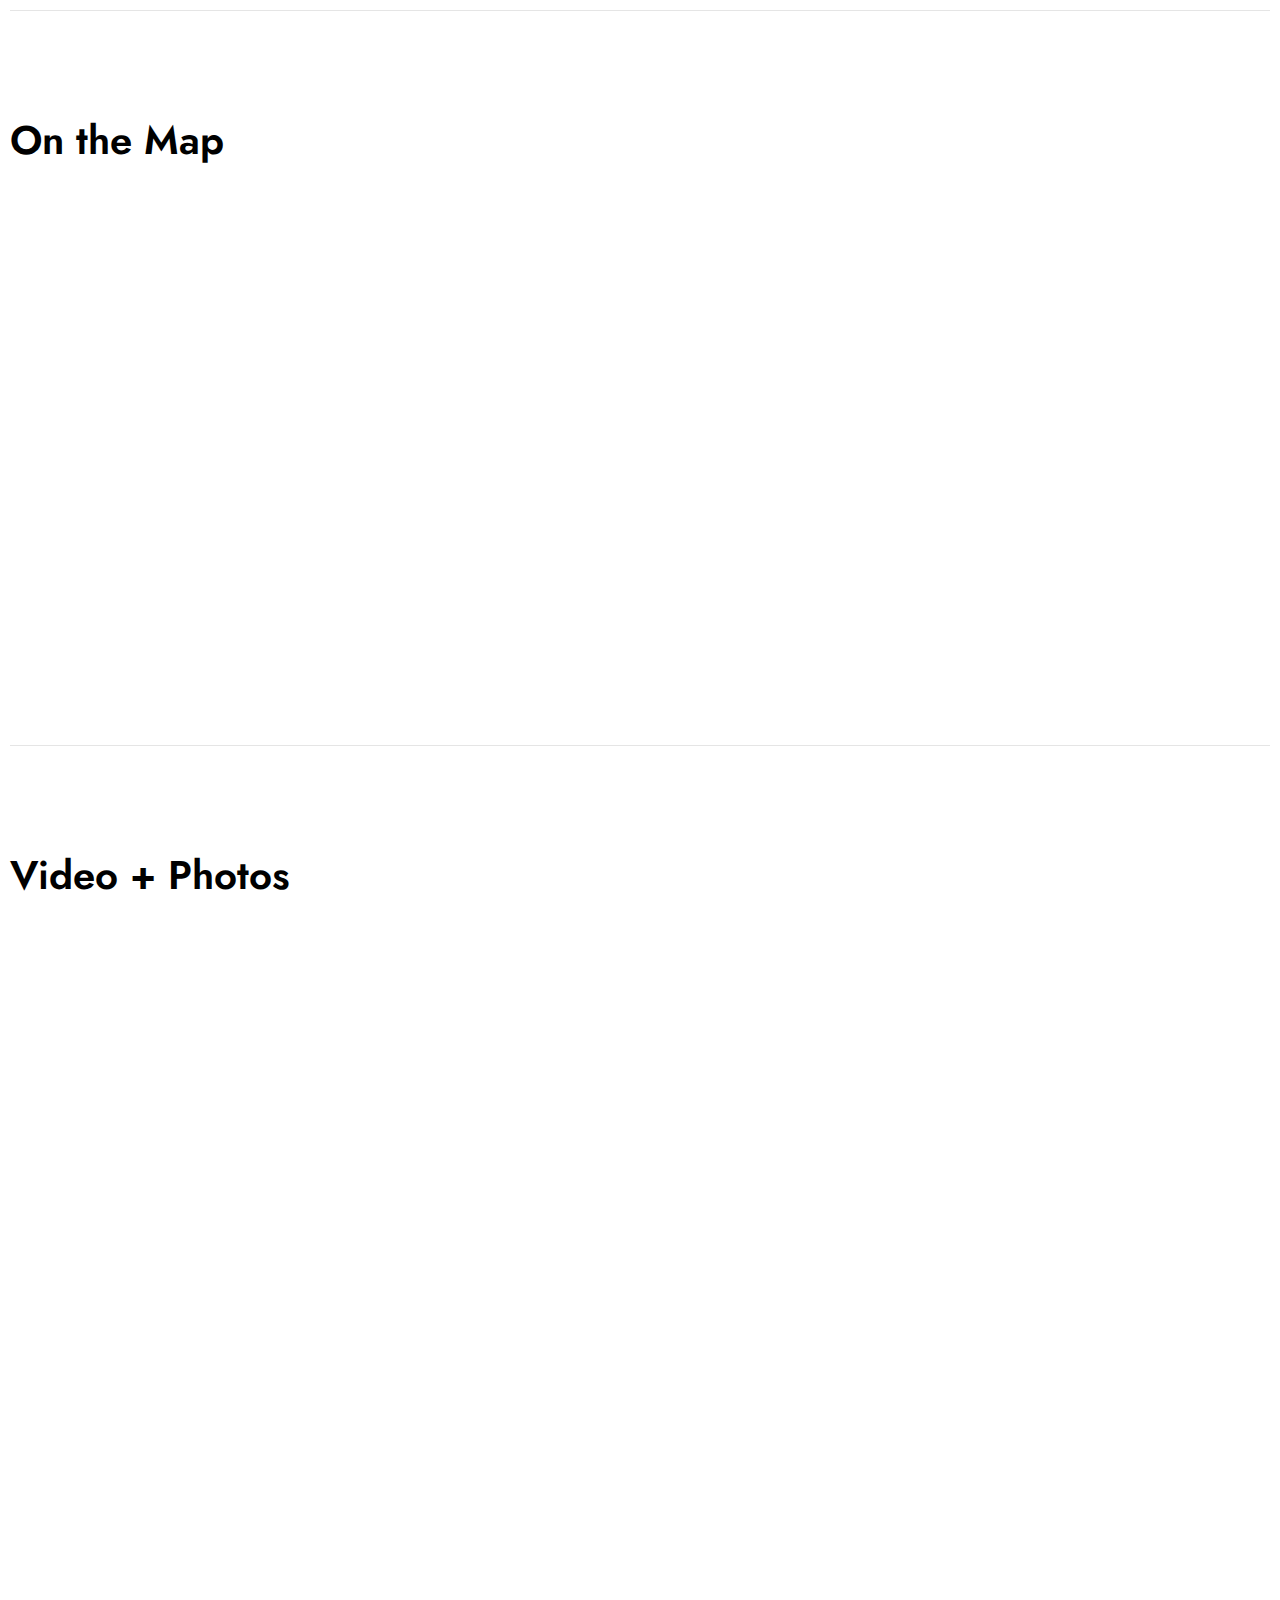
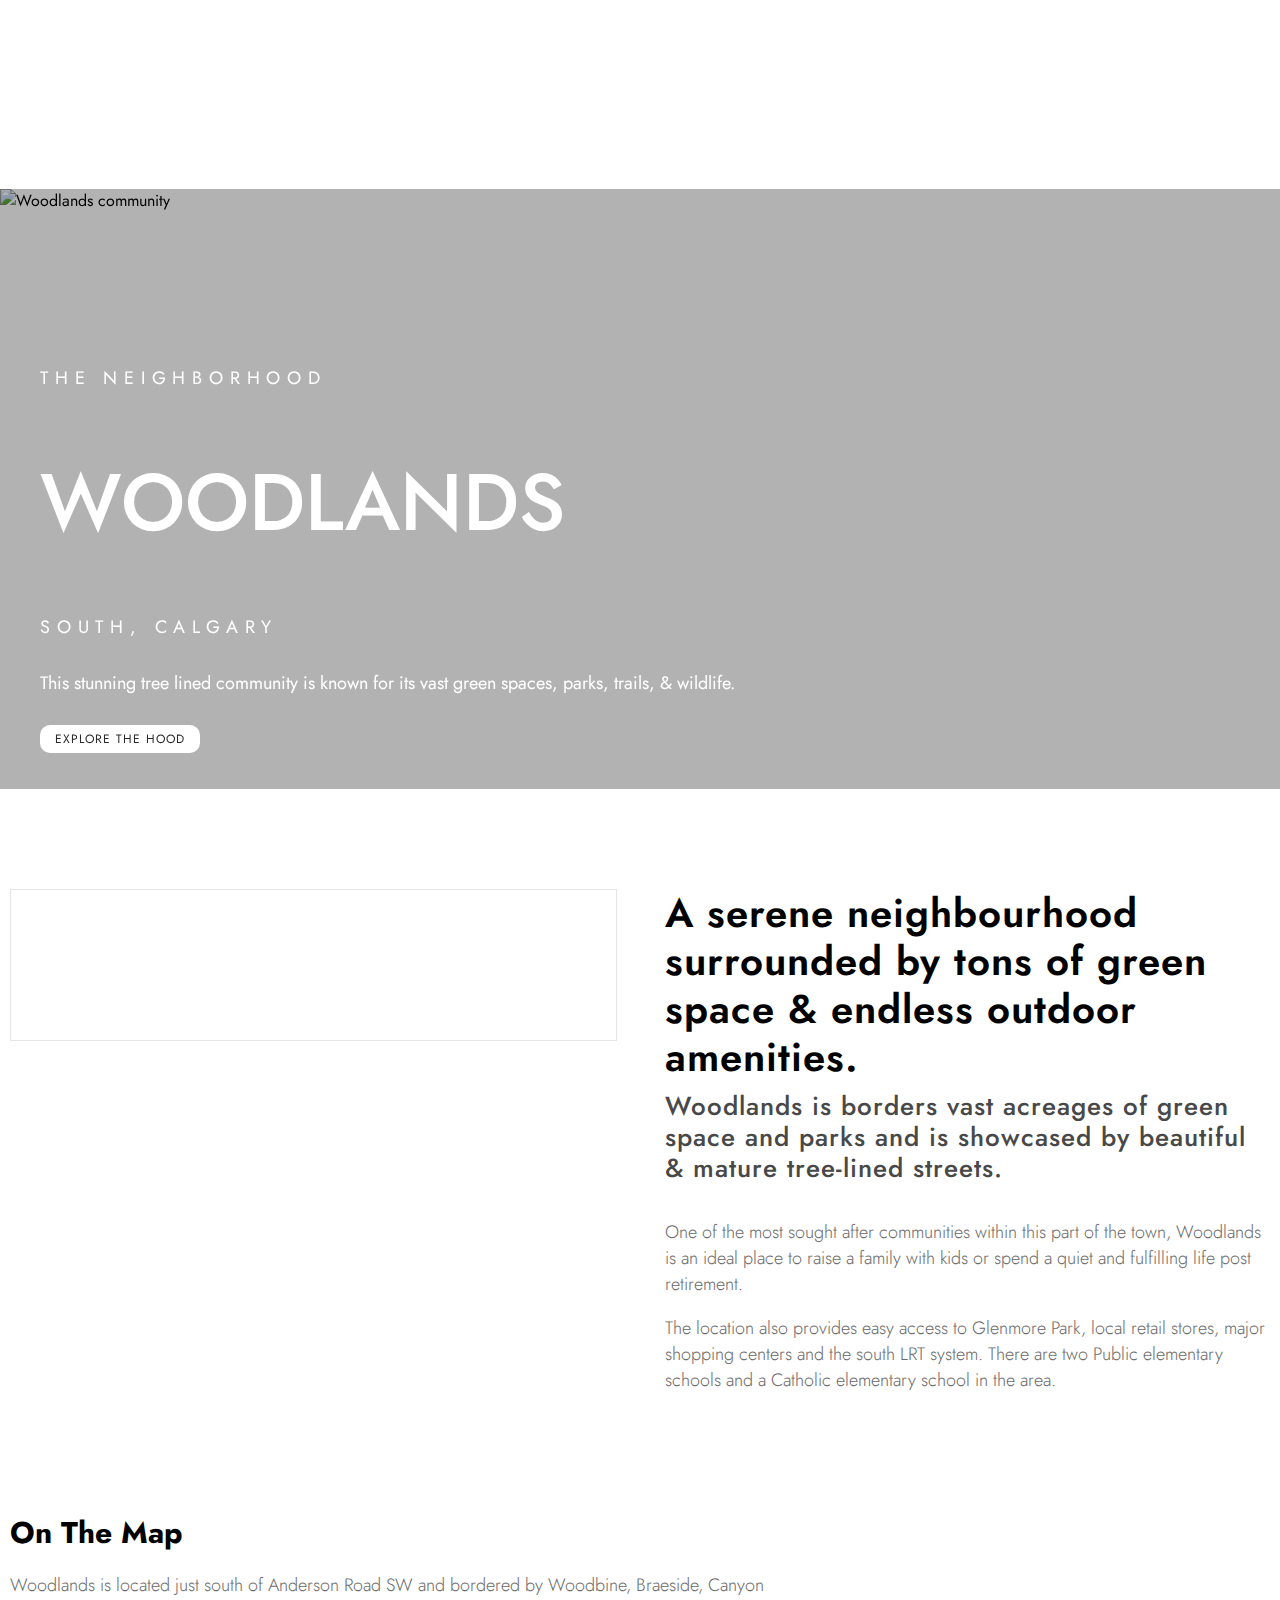
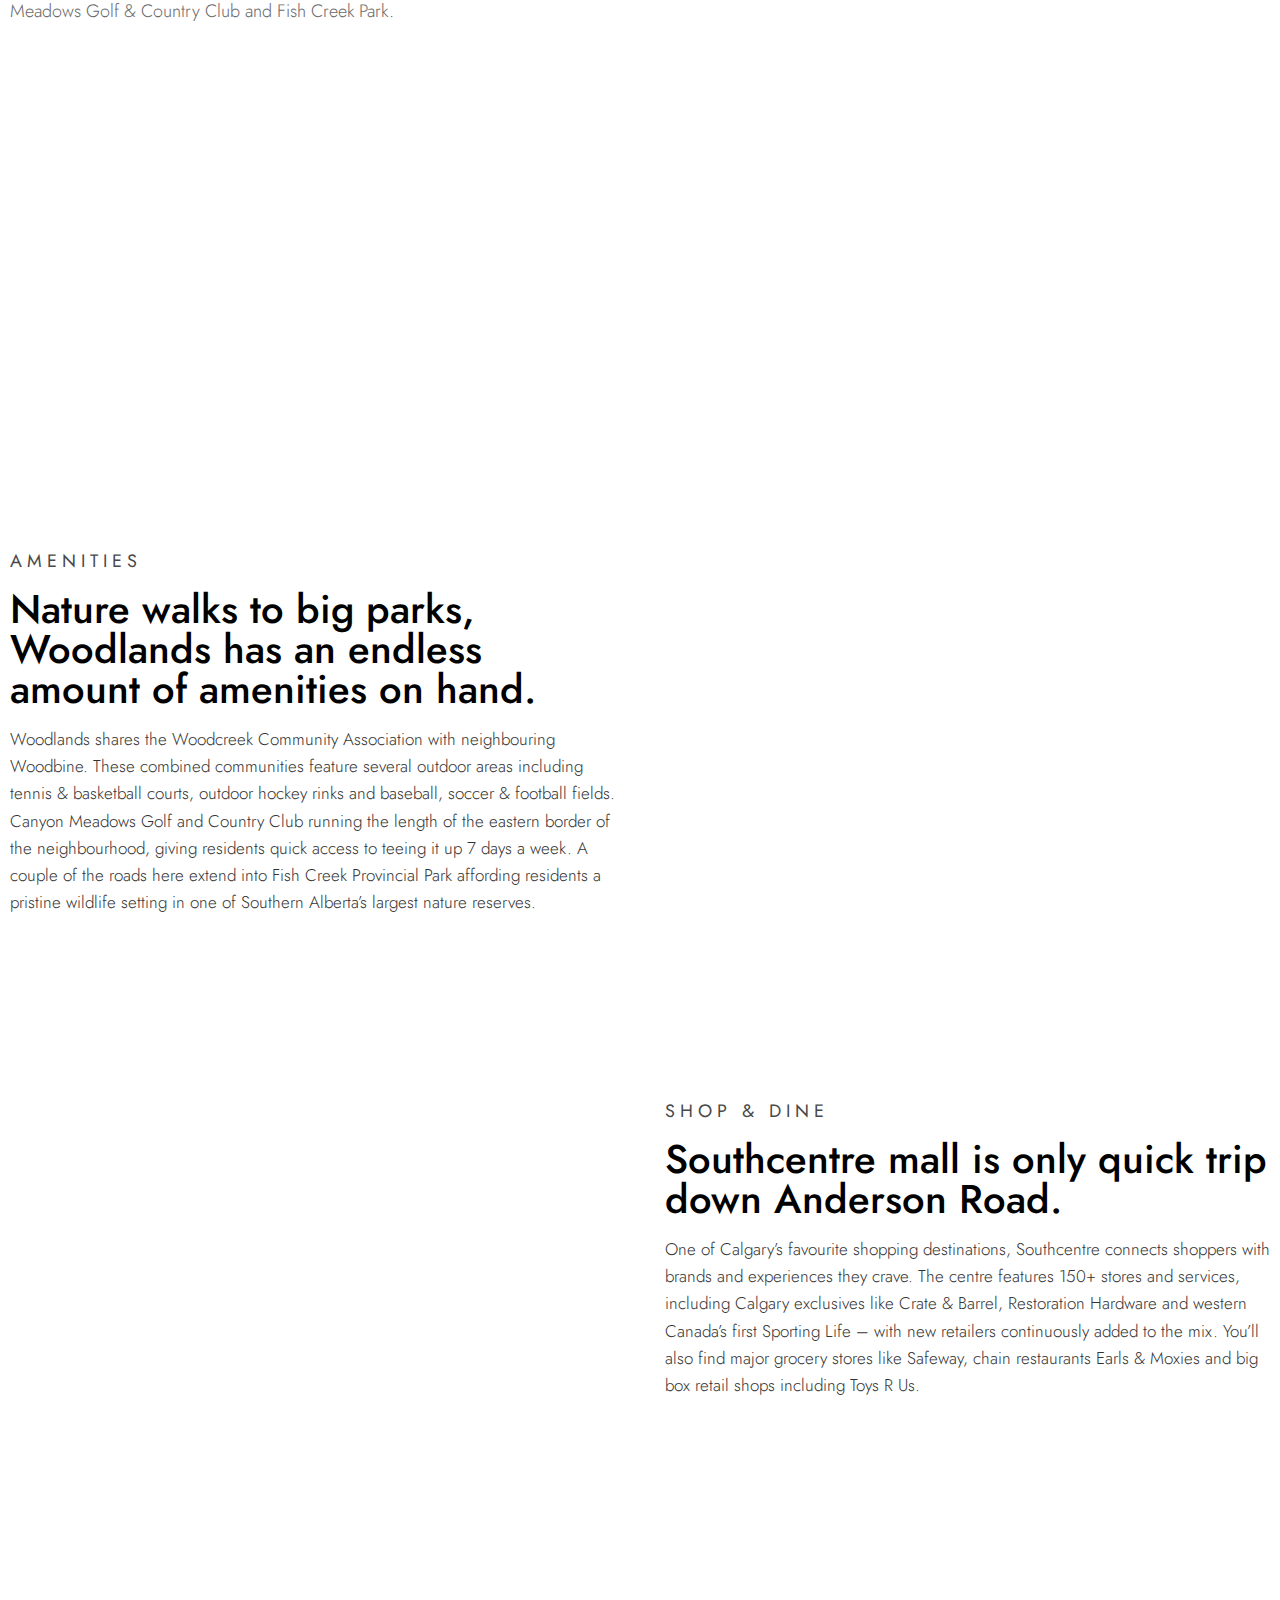
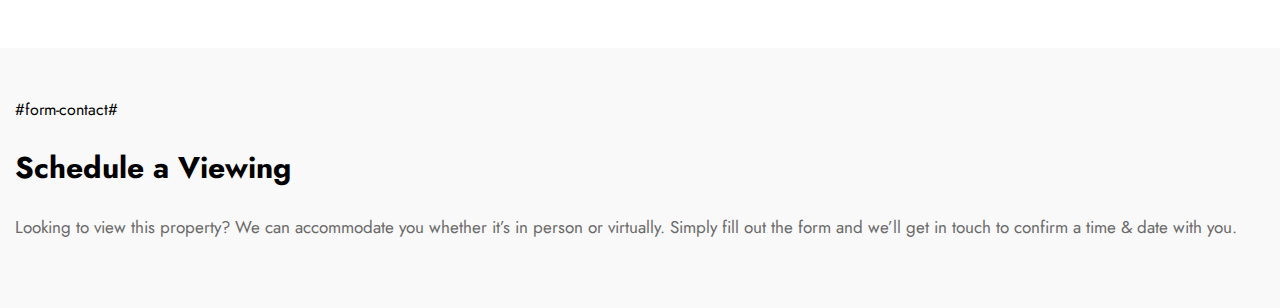
==== commit fe19ea16: "style fixed on videos and photos" ====
--- a/index.html
+++ b/index.html
@@ -241,10 +241,16 @@
 
                 const insertImages = data => {
                     document.getElementById('bvd-gallery').innerHTML = "";
-                    data.forEach(data => {
-                        let imageHTML =
-                            `<a href="${data.gsx$imageurl.$t}" data-lightbox="listing"><img src="${data.gsx$imageurl.$t}" alt=${data.gsx$property.$t} /></a>`
-                        document.getElementById('bvd-gallery').innerHTML += imageHTML;
+                    data.forEach((data, index) => {
+                        if (index >= 8) {
+                            let imageHTML =
+                                `<a href="${data.gsx$imageurl.$t}" data-lightbox="listing"><img src="${data.gsx$imageurl.$t}" alt=${data.gsx$property.$t} style="display: none;"/></a>`
+                            document.getElementById('bvd-gallery').innerHTML += imageHTML;
+                        } else {
+                            let imageHTML =
+                                `<a href="${data.gsx$imageurl.$t}" data-lightbox="listing"><img src="${data.gsx$imageurl.$t}" alt=${data.gsx$property.$t} /></a>`
+                            document.getElementById('bvd-gallery').innerHTML += imageHTML;
+                        }
                     });
                 }
                 const getPropertyImages = (url) => {
@@ -270,7 +276,8 @@
         <section id="bvd-community">
             <!-- woodlands-listing-01 -->
             <div class="hero">
-                <img src="https://thegroup-resource.netlify.app/woodlands-hero-bg.jpg" alt="Woodlands community">
+                <img src="https://www.calgary-real-estate.com/uploads/agent-1/the-group/community/woodlands/woodlands-hero-bg.jpg"
+                    alt="Woodlands community">
                 <div class="hero-text">
                     <div class="bvdContainer">
                         <h4 style="font-family: Jost, sans-serif;">The Neighborhood</h4>
@@ -289,7 +296,8 @@
             <!-- woodlands-listing-02 -->
             <div class="video bvdContainer mtop-lg">
                 <div class="video-container">
-                    <video autoplay muted loop>
+                    <video autoplay muted loop
+                        poster="https://www.calgary-real-estate.com/uploads/agent-1/the-group/community/woodlands/woodlands-vid-poster.jpg">
                         <source src="https://thegroup-resource.netlify.app/woodlands-calgary.mp4" type="video/mp4">
                         Your browser does not support HTML5 video.
                     </video>
--- a/bvd-styles.css
+++ b/bvd-styles.css
@@ -337,8 +337,7 @@
 }
 
 .bvd-gallery {
-  height: 450px;
-  overflow: scroll;
+  height: auto;
   display: grid;
   grid-gap: 5px;
   grid-template-columns: repeat(2, 1fr);
@@ -444,6 +443,11 @@
 }
 #bvd-community .video-container video {
   width: 100%;
+  position: relative;
+  top: 0;
+  left: 0;
+  height: auto;
+  border: 1px solid rgba(0, 0, 0, 0.1);
 }
 #bvd-community .video-writeup h2 {
   font-size: 40px;
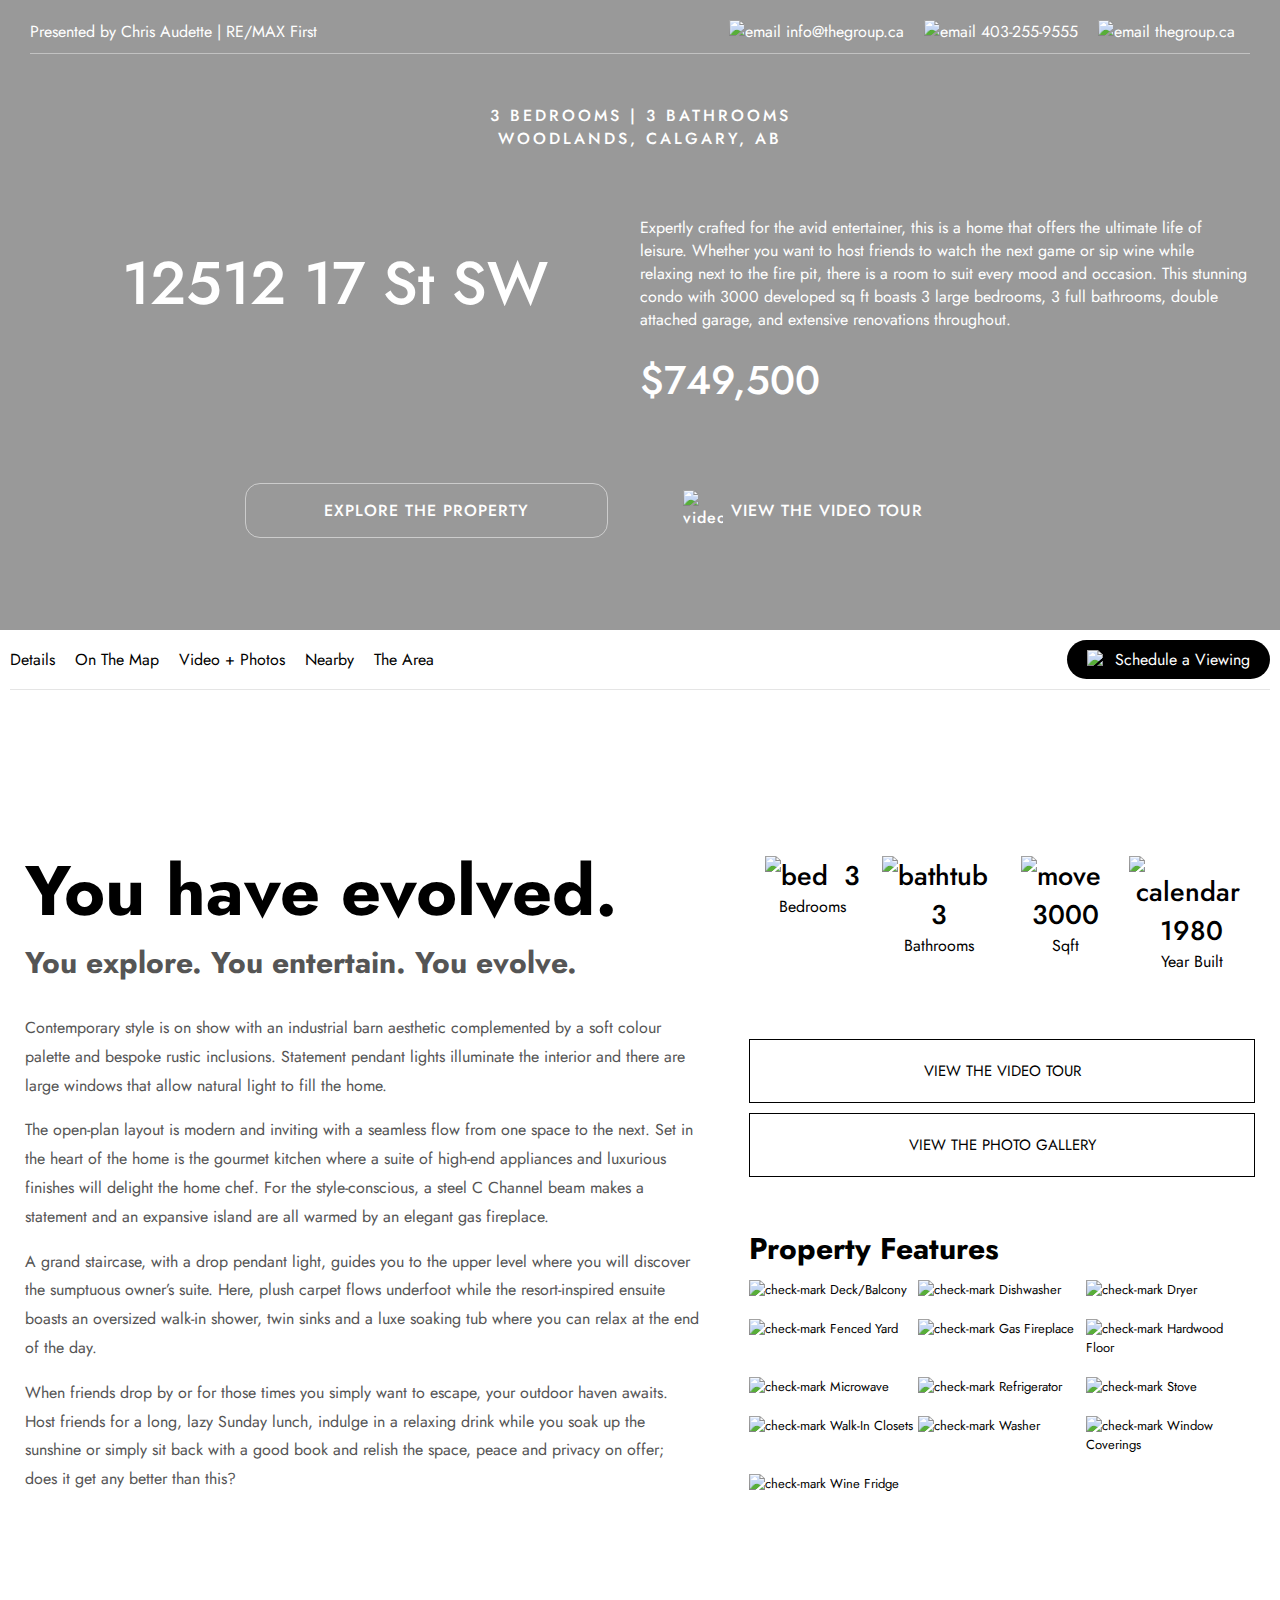
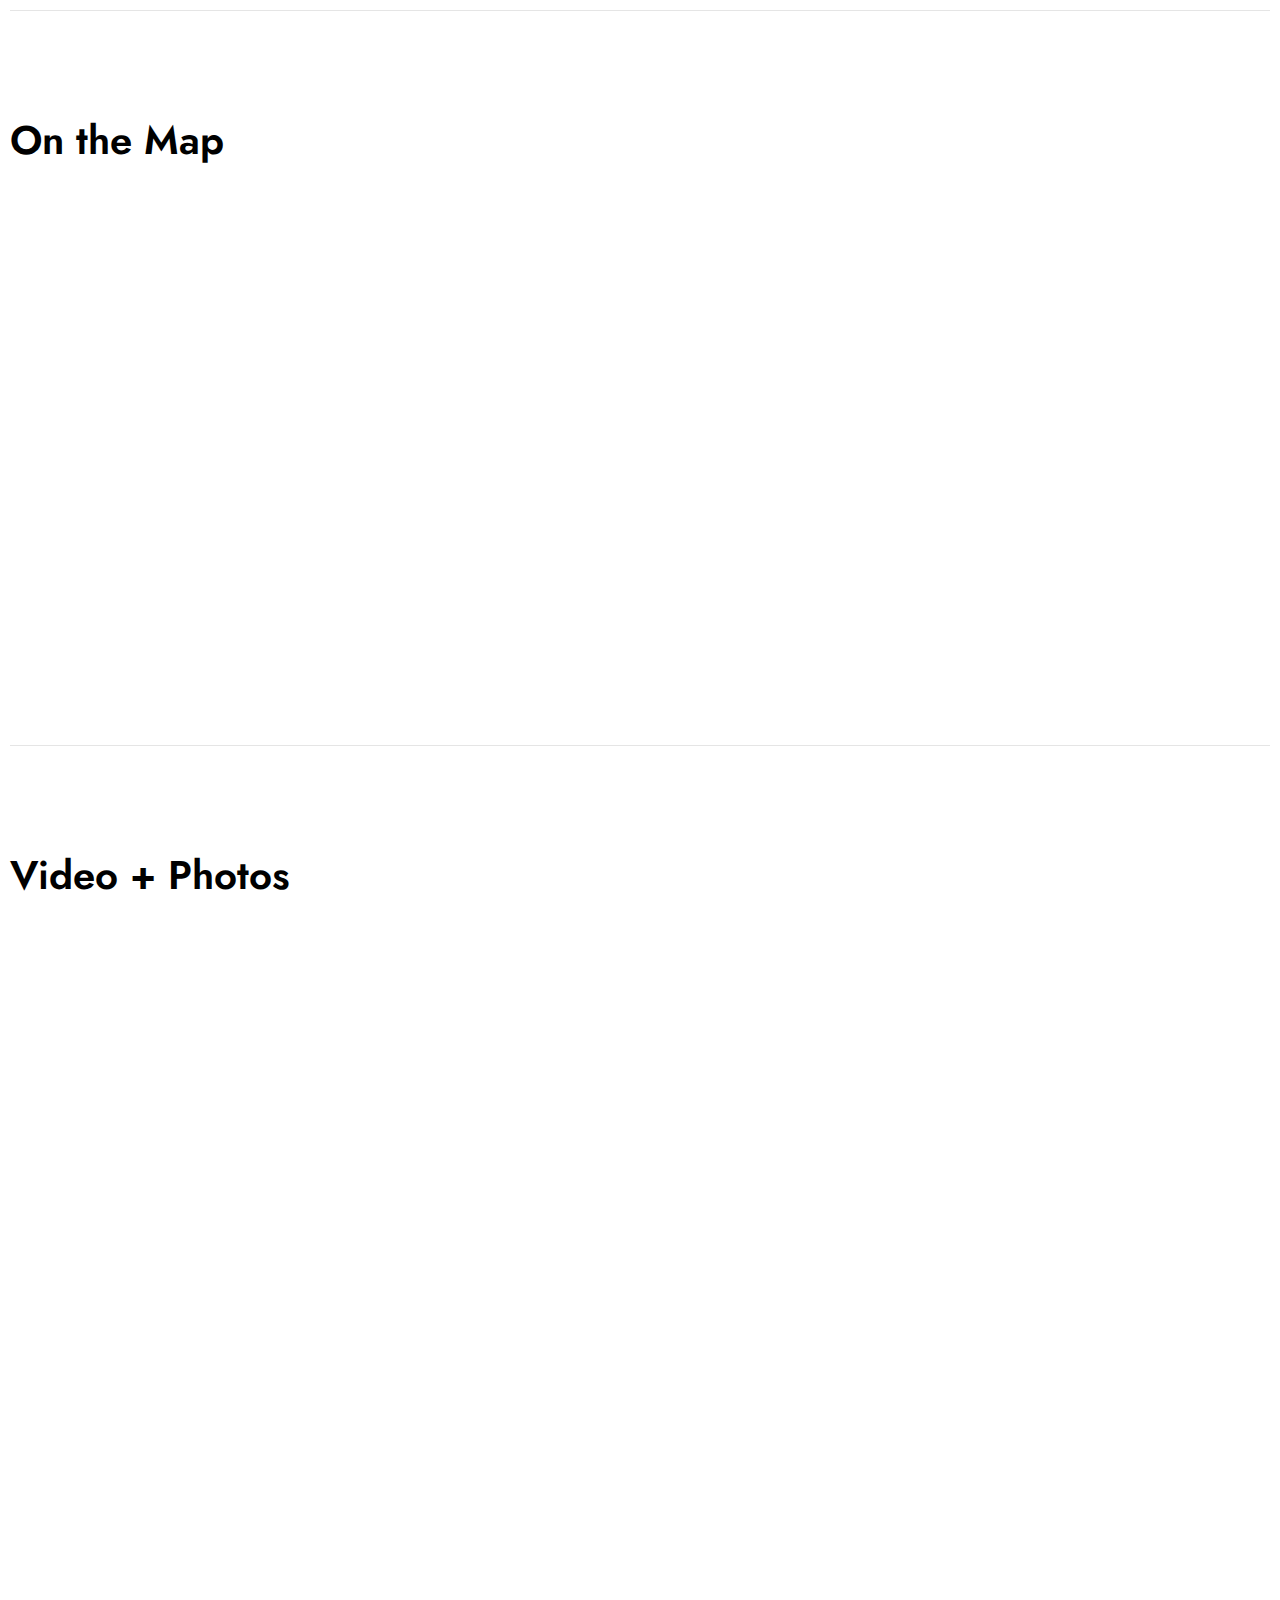
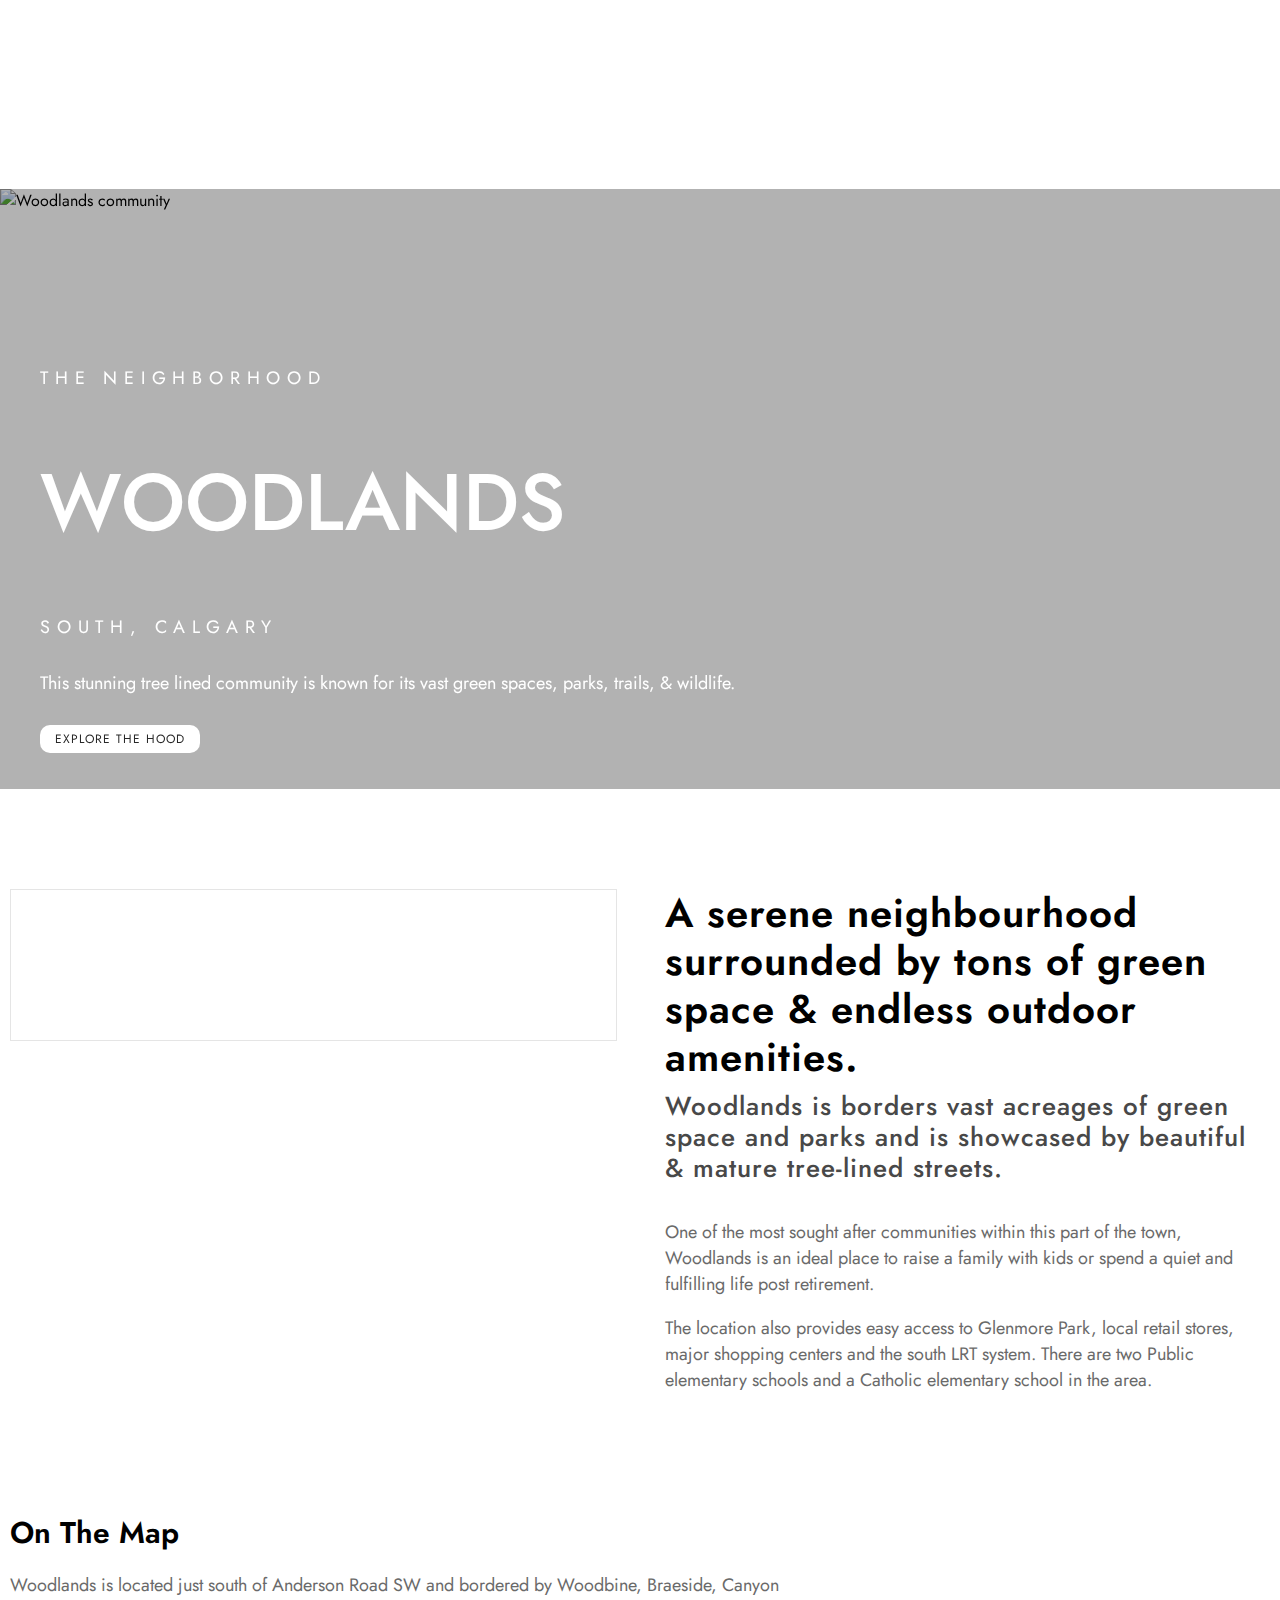
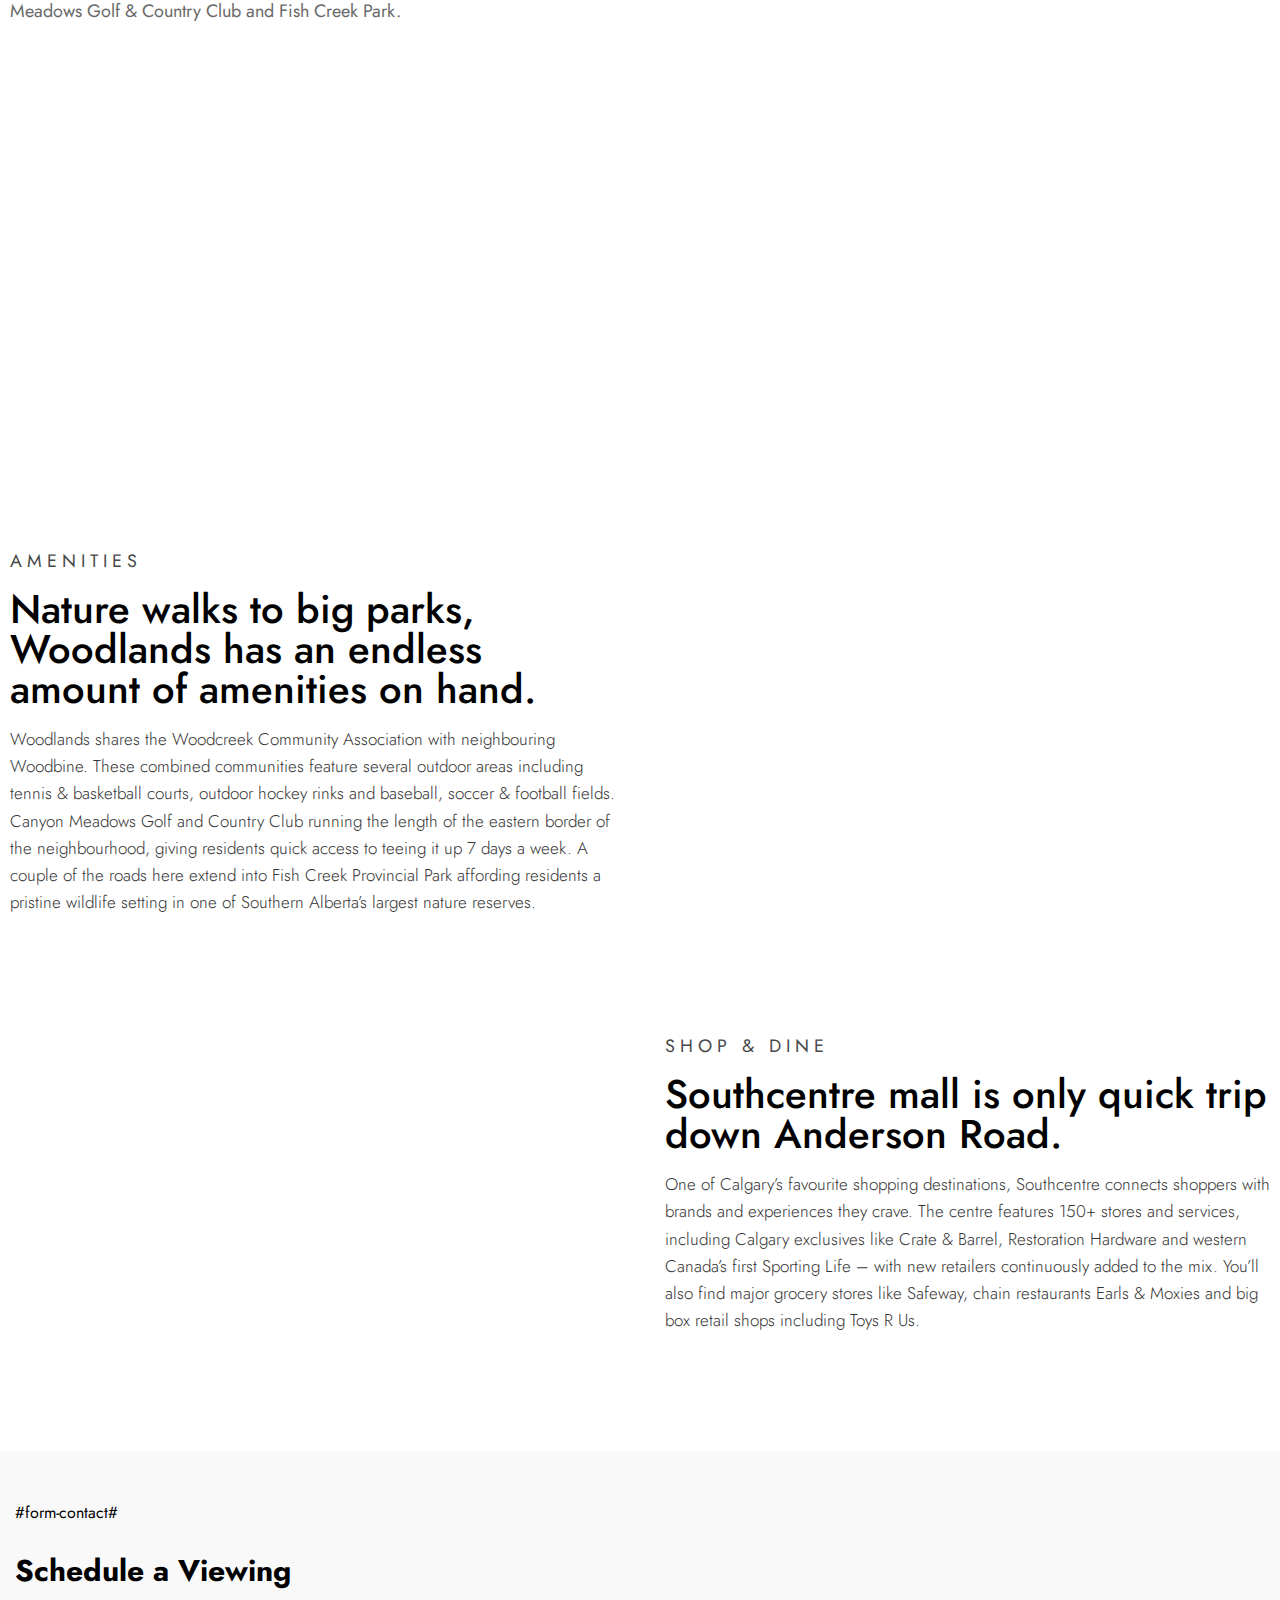
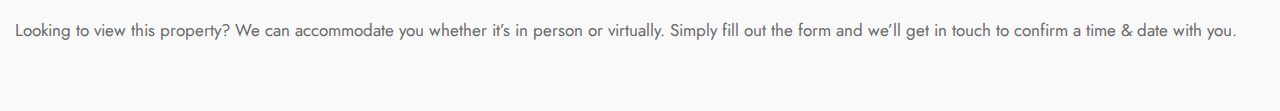
==== commit 9a99ebab: "dynamic fetching cmty images" ====
--- a/index.html
+++ b/index.html
@@ -259,17 +259,6 @@
                 }
                 getPropertyImages(sheetAPI)
             </script>
-            <!-- jQuery and lightbox -->
-            <script src="https://cdnjs.cloudflare.com/ajax/libs/jquery/3.6.0/jquery.min.js"
-                integrity="sha512-894YE6QWD5I59HgZOGReFYm4dnWc1Qt5NtvYSaNcOP+u1T9qYdvdihz0PPSiiqn/+/3e7Jo4EaG7TubfWGUrMQ=="
-                crossorigin="anonymous" referrerpolicy="no-referrer"></script>
-            <script src="https://thegroup-resource.netlify.app/ligthbox.js"></script>
-            <script>
-                lightbox.option({
-                    'resizeDuration': 100,
-                    'wrapAround': true
-                })
-            </script>
         </section>
 
         <!-- cmty-section -->
@@ -342,15 +331,41 @@
                         7 days a week. A couple of the roads here extend into Fish Creek Provincial Park affording
                         residents a pristine wildlife setting in one of Southern Alberta’s largest nature reserves.</p>
                 </div>
-                <div class="amenities-photos">
-                    <img src="https://inthehood.io/wp-content/uploads/2021/04/Woodlands-19.jpg" alt="">
-                    <img src="https://inthehood.io/wp-content/uploads/2021/04/Woodlands-19.jpg" alt="">
-                    <img src="https://inthehood.io/wp-content/uploads/2021/04/Woodlands-19.jpg" alt="">
-                    <img src="https://inthehood.io/wp-content/uploads/2021/04/Woodlands-19.jpg" alt="">
-                    <img src="https://inthehood.io/wp-content/uploads/2021/04/Woodlands-19.jpg" alt="">
-                    <img src="https://inthehood.io/wp-content/uploads/2021/04/Woodlands-19.jpg" alt="">
-                    <img src="https://inthehood.io/wp-content/uploads/2021/04/Woodlands-19.jpg" alt="">
-                </div>
+
+                <div class="amenities-photos" id="amenities">
+                    <!-- Community amenities -->
+                </div>
+
+                <!-- Fetching data from google sheet -->
+                <script>
+                    const sheetIDCmtyAmenities = "1DHFzNs84Ctfmh5EY1ShKTIRGqY5D9NbJal064a6V_5Q"
+                    const sheetAPICmtyAmenities =
+                        `https://spreadsheets.google.com/feeds/list/${sheetIDCmtyAmenities}/6/public/values?alt=json`
+
+                    const insertAmenitiesImages = data => {
+                        document.getElementById('amenities').innerHTML = "";
+
+                        const amenities = data.filter(item => item.gsx$category.$t === 'amenities')
+
+                        amenities.forEach((data, index) => {
+                            if (index >= 4) {
+                                let imageHTML =
+                                    `<a href="${data.gsx$imageurl.$t}" data-lightbox="amenities" style="display: none;"><img src="${data.gsx$imageurl.$t}" alt=${data.gsx$cmty.$t}/></a>`
+                                document.getElementById('amenities').innerHTML += imageHTML;
+                            } else {
+                                let imageHTML =
+                                    `<a href="${data.gsx$imageurl.$t}" data-lightbox="amenities"><img src="${data.gsx$imageurl.$t}" alt=${data.gsx$cmty.$t} /></a>`
+                                document.getElementById('amenities').innerHTML += imageHTML;
+                            }
+                        });
+                    }
+                    const getCommunityAmenitiesImages = (url) => {
+                        fetch(url).then(response => response.text()).then(data => insertAmenitiesImages(JSON.parse(
+                                data).feed
+                            .entry))
+                    }
+                    getCommunityAmenitiesImages(sheetAPICmtyAmenities)
+                </script>
             </div>
 
             <!-- woodlands-listing-05 -->
@@ -364,15 +379,43 @@
                         with new retailers continuously added to the mix. You’ll also find major grocery stores like
                         Safeway, chain restaurants Earls & Moxies and big box retail shops including Toys R Us. </p>
                 </div>
-                <div class="amenities-photos">
-                    <img src="https://inthehood.io/wp-content/uploads/2021/04/Woodlands-19.jpg" alt="">
-                    <img src="https://inthehood.io/wp-content/uploads/2021/04/Woodlands-19.jpg" alt="">
-                    <img src="https://inthehood.io/wp-content/uploads/2021/04/Woodlands-19.jpg" alt="">
-                    <img src="https://inthehood.io/wp-content/uploads/2021/04/Woodlands-19.jpg" alt="">
-                    <img src="https://inthehood.io/wp-content/uploads/2021/04/Woodlands-19.jpg" alt="">
-                    <img src="https://inthehood.io/wp-content/uploads/2021/04/Woodlands-19.jpg" alt="">
-                    <img src="https://inthehood.io/wp-content/uploads/2021/04/Woodlands-19.jpg" alt="">
-                </div>
+                <div class="amenities-photos" id="shopAndDine">
+                    <!-- Community shop and dine -->
+                </div>
+
+
+
+                <!-- Fetching data from google sheet -->
+                <script>
+                    const sheetIDCmtyShopAndDine = "1DHFzNs84Ctfmh5EY1ShKTIRGqY5D9NbJal064a6V_5Q"
+                    const sheetAPICmtyShopAndDine =
+                        `https://spreadsheets.google.com/feeds/list/${sheetIDCmtyShopAndDine}/6/public/values?alt=json`
+
+                    const insertShopAndDineImages = data => {
+                        document.getElementById('shopAndDine').innerHTML = "";
+
+                        const shopAndDine = data.filter(item => item.gsx$category.$t === 'shop-dine')
+
+                        shopAndDine.forEach((data, index) => {
+                            if (index >= 4) {
+                                let imageHTML =
+                                    `<a href="${data.gsx$imageurl.$t}" data-lightbox="shopDine" style="display: none;"><img src="${data.gsx$imageurl.$t}" alt=${data.gsx$cmty.$t}/></a>`
+                                document.getElementById('shopAndDine').innerHTML += imageHTML;
+                            } else {
+                                let imageHTML =
+                                    `<a href="${data.gsx$imageurl.$t}" data-lightbox="shopDine"><img src="${data.gsx$imageurl.$t}" alt=${data.gsx$cmty.$t} /></a>`
+                                document.getElementById('shopAndDine').innerHTML += imageHTML;
+                            }
+                        });
+                    }
+                    const getCommunityShopAndDineImages = (url) => {
+                        fetch(url).then(response => response.text()).then(data => insertShopAndDineImages(JSON
+                            .parse(
+                                data).feed
+                            .entry))
+                    }
+                    getCommunityShopAndDineImages(sheetAPICmtyShopAndDine)
+                </script>
             </div>
 
             <!-- woodlands-listing-06 -->
@@ -392,7 +435,17 @@
         </section>
     </main>
 
-    <!-- Scripts for Lightbox -->
+    <!-- jQuery and lightbox -->
+    <script src="https://cdnjs.cloudflare.com/ajax/libs/jquery/3.6.0/jquery.min.js"
+        integrity="sha512-894YE6QWD5I59HgZOGReFYm4dnWc1Qt5NtvYSaNcOP+u1T9qYdvdihz0PPSiiqn/+/3e7Jo4EaG7TubfWGUrMQ=="
+        crossorigin="anonymous" referrerpolicy="no-referrer"></script>
+    <script src="https://thegroup-resource.netlify.app/ligthbox.js"></script>
+    <script>
+        lightbox.option({
+            'resizeDuration': 100,
+            'wrapAround': true
+        })
+    </script>
 
 </body>
 
--- a/bvd-styles.css
+++ b/bvd-styles.css
@@ -473,7 +473,7 @@
 #bvd-community .video-writeup p {
   color: #6a6a6a;
   font-size: 18px;
-  font-weight: 300;
+  font-weight: 400;
 }
 @media screen and (min-width: 1200px) {
   #bvd-community .video {
@@ -488,13 +488,13 @@
 }
 #bvd-community .map h2 {
   font-size: 30px;
-  font-weight: 600px;
+  font-weight: 600;
   margin: 0;
 }
 #bvd-community .map p {
   color: #6a6a6a;
   font-size: 18px;
-  font-weight: 300;
+  font-weight: 400;
 }
 @media screen and (min-width: 1024px) {
   #bvd-community .map p {
@@ -547,14 +547,10 @@
     grid-template-columns: 1fr 1fr;
   }
 }
-@media screen and (min-width: 1200px) {
-  #bvd-community .amenities-photos {
-    height: 450px;
-    overflow: scroll;
-  }
-}
 #bvd-community .amenities-photos img {
   width: 100%;
+  height: 100%;
+  object-fit: cover;
 }
 #bvd-community .viewing {
   margin-top: 100px;
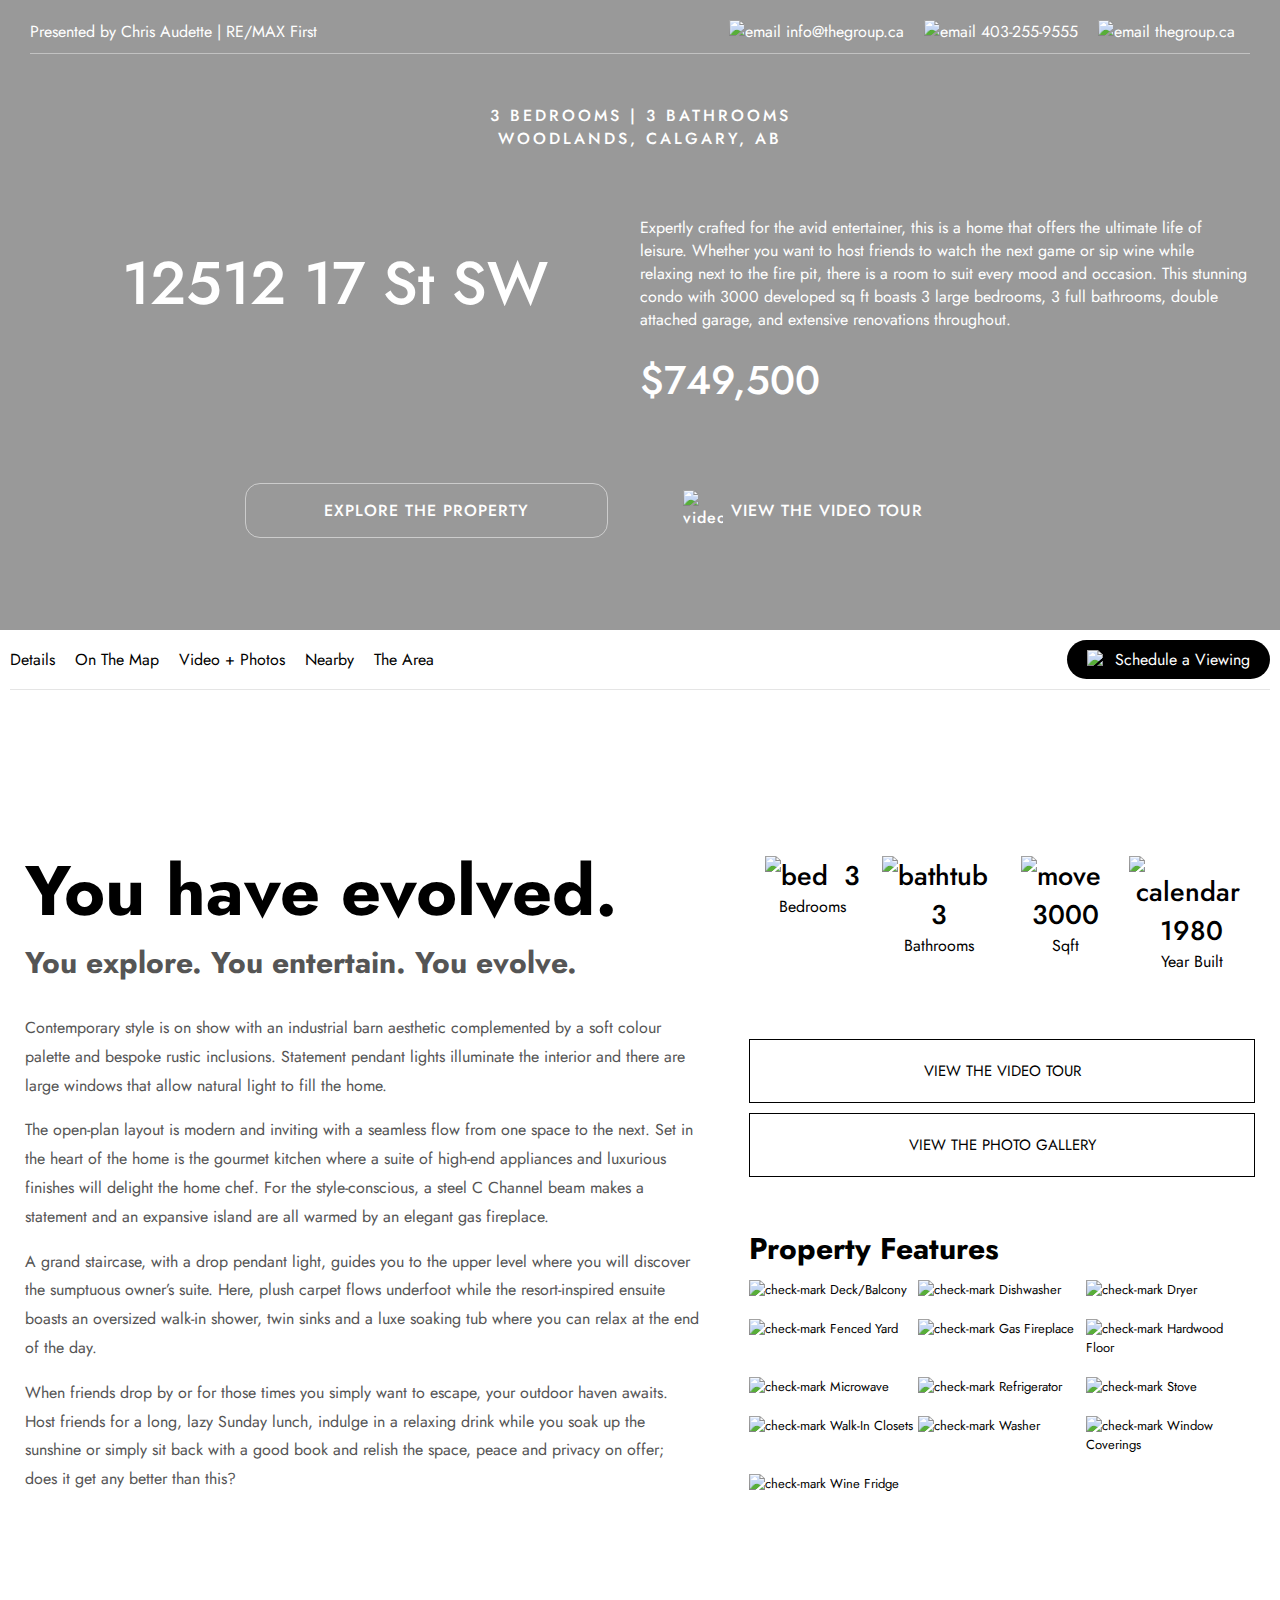
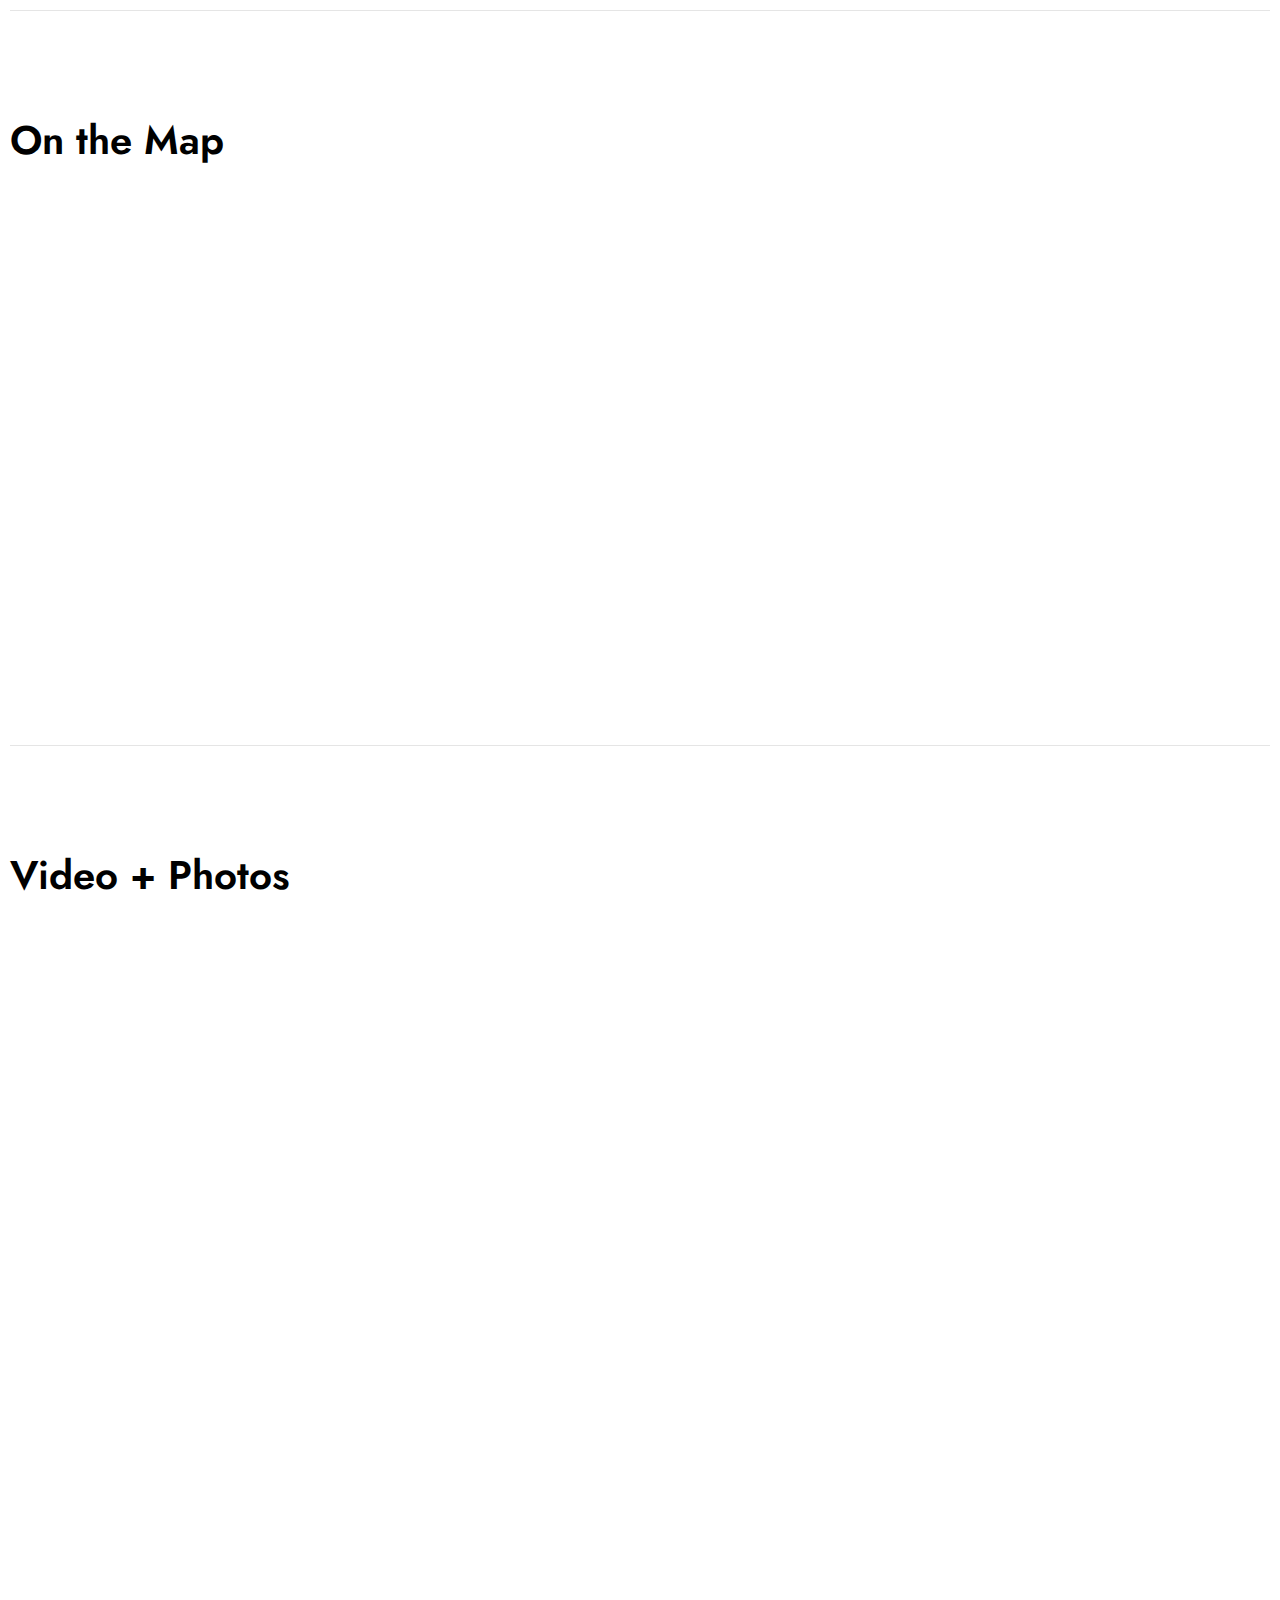
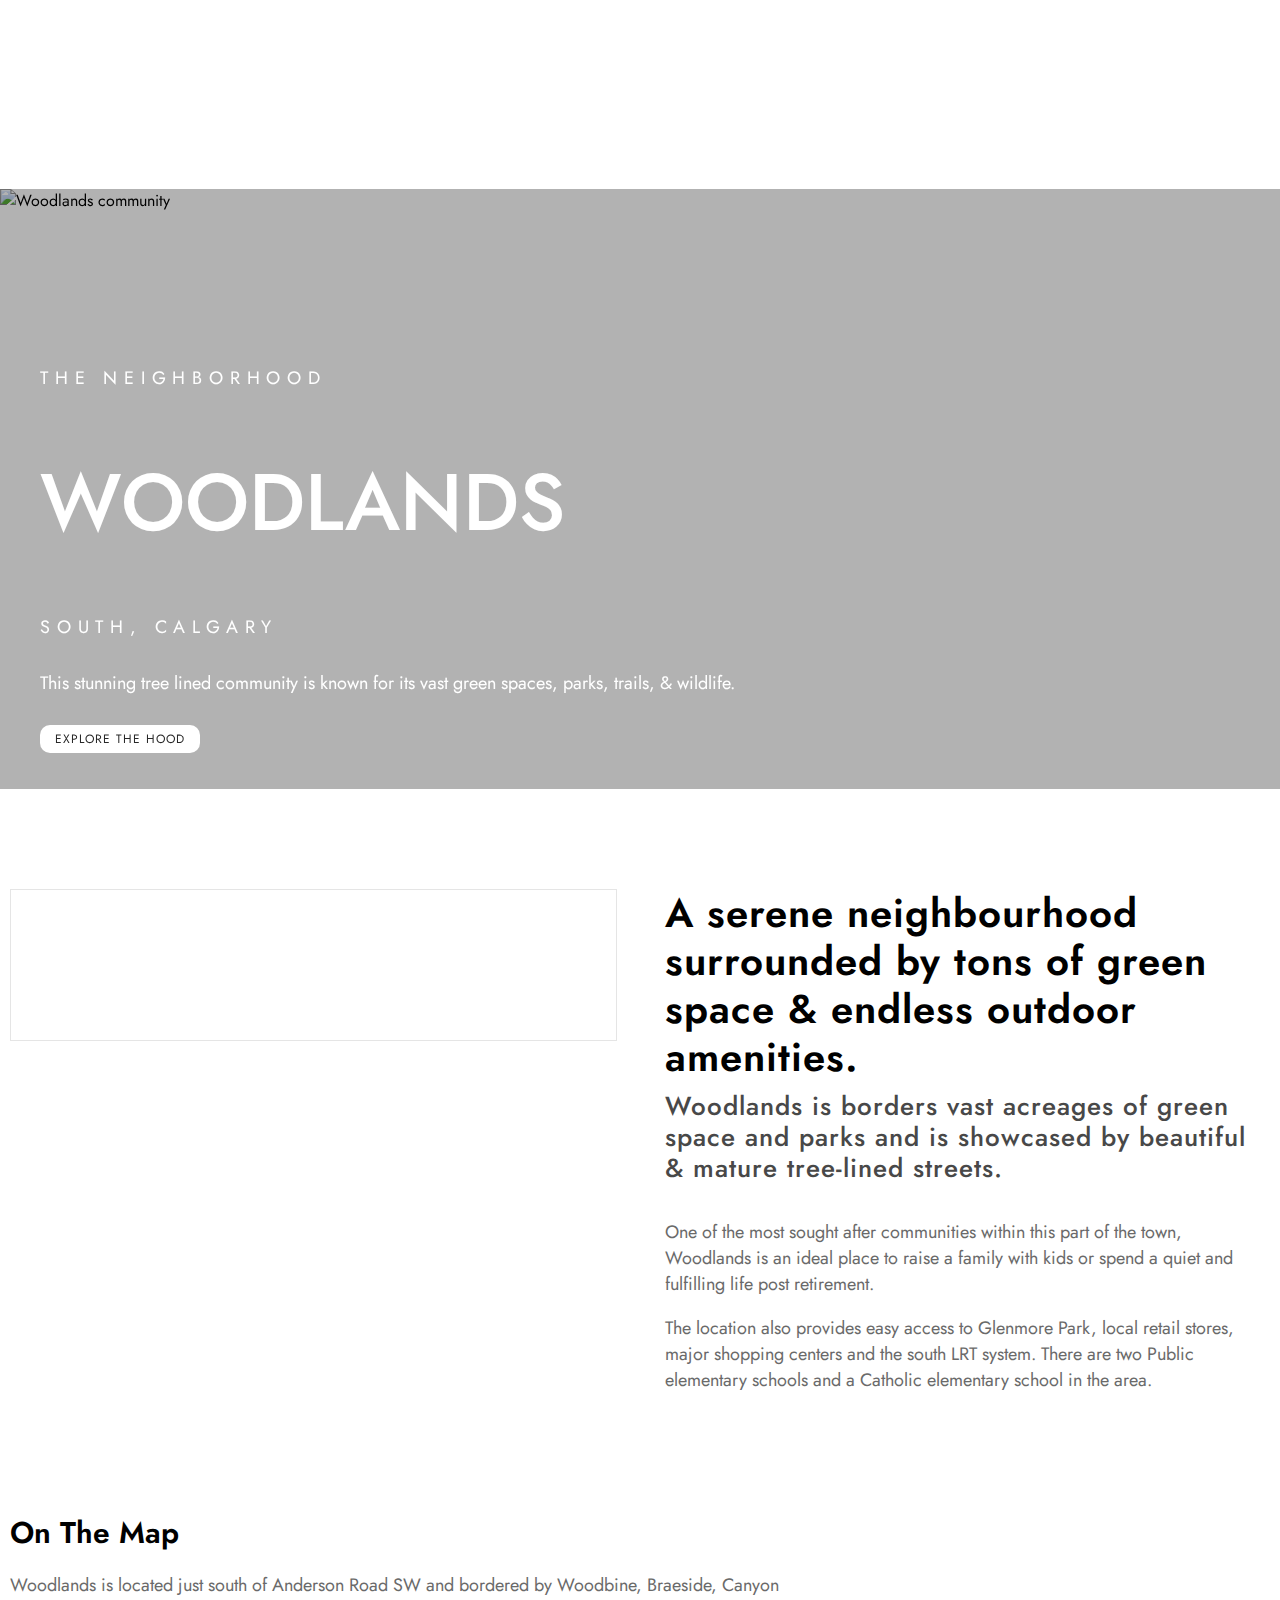
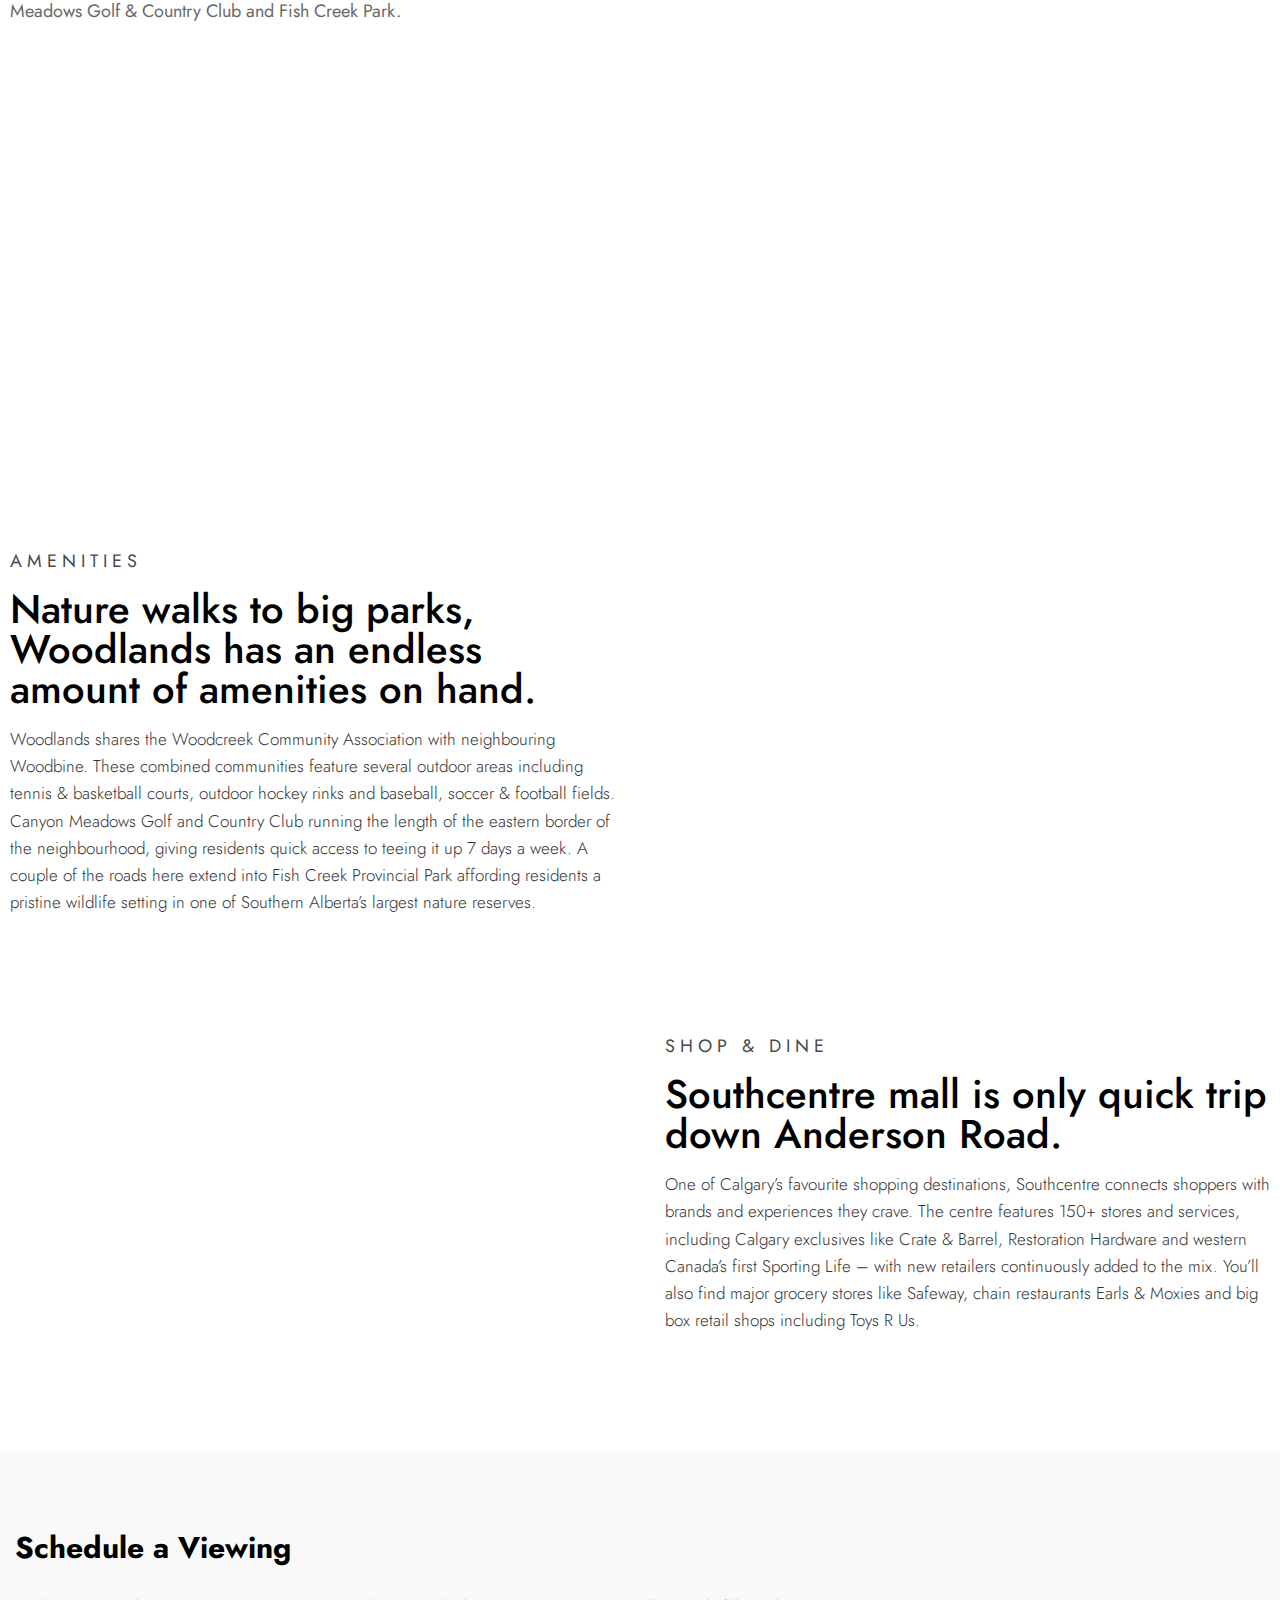
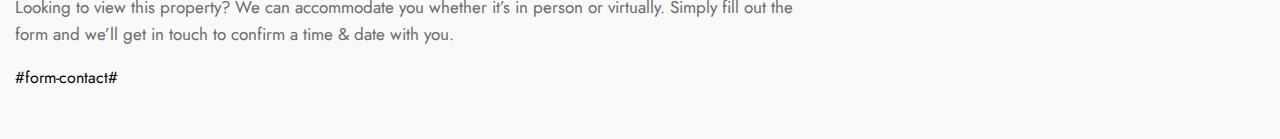
==== commit 50eca463: "styles viewing section" ====
--- a/index.html
+++ b/index.html
@@ -421,15 +421,13 @@
             <!-- woodlands-listing-06 -->
             <div class="viewing">
                 <div class="bvdContainer">
-                    <div class="view-form">
-                        #form-contact#
-                    </div>
                     <div class="view-text">
                         <h2>Schedule a Viewing</h2>
                         <p>Looking to view this property? We can accommodate you whether it’s in person or virtually.
                             Simply
                             fill out the form and we’ll get in touch to confirm a time & date with you. </p>
                     </div>
+                    <div class="view-form">#form-contact#</div>
                 </div>
             </div>
         </section>
--- a/bvd-styles.css
+++ b/bvd-styles.css
@@ -557,6 +557,21 @@
   padding: 50px 15px;
   background-color: #f9f9f9;
 }
+@media screen and (min-width: 1200px) {
+  #bvd-community .viewing {
+    display: grid;
+    grid-gap: 50px;
+    grid-template-columns: 2fr 1fr;
+  }
+  #bvd-community .viewing .view-form {
+    grid-column: 1/2;
+    grid-row: 1/2;
+  }
+  #bvd-community .viewing .view-text {
+    grid-column: 2/3;
+    grid-row: 1/2;
+  }
+}
 #bvd-community .viewing .view-text h2 {
   font-size: 30px;
 }
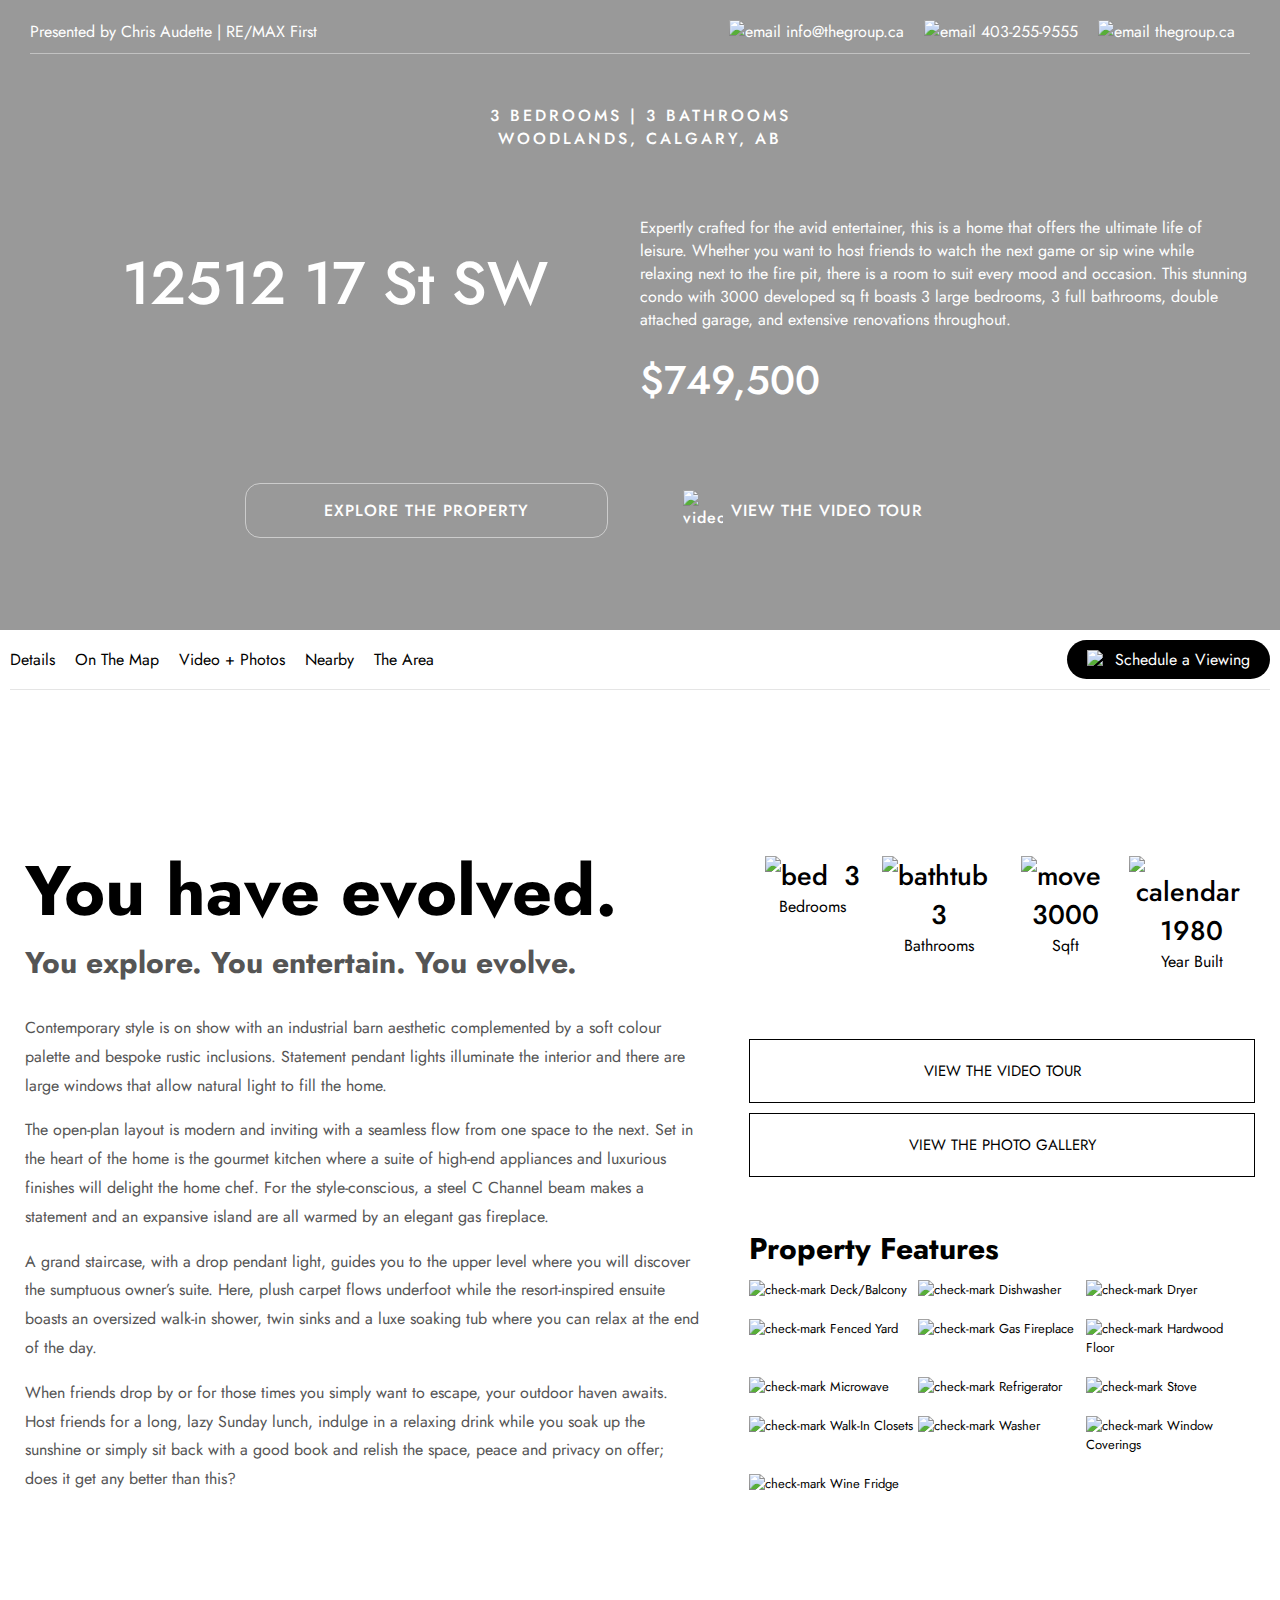
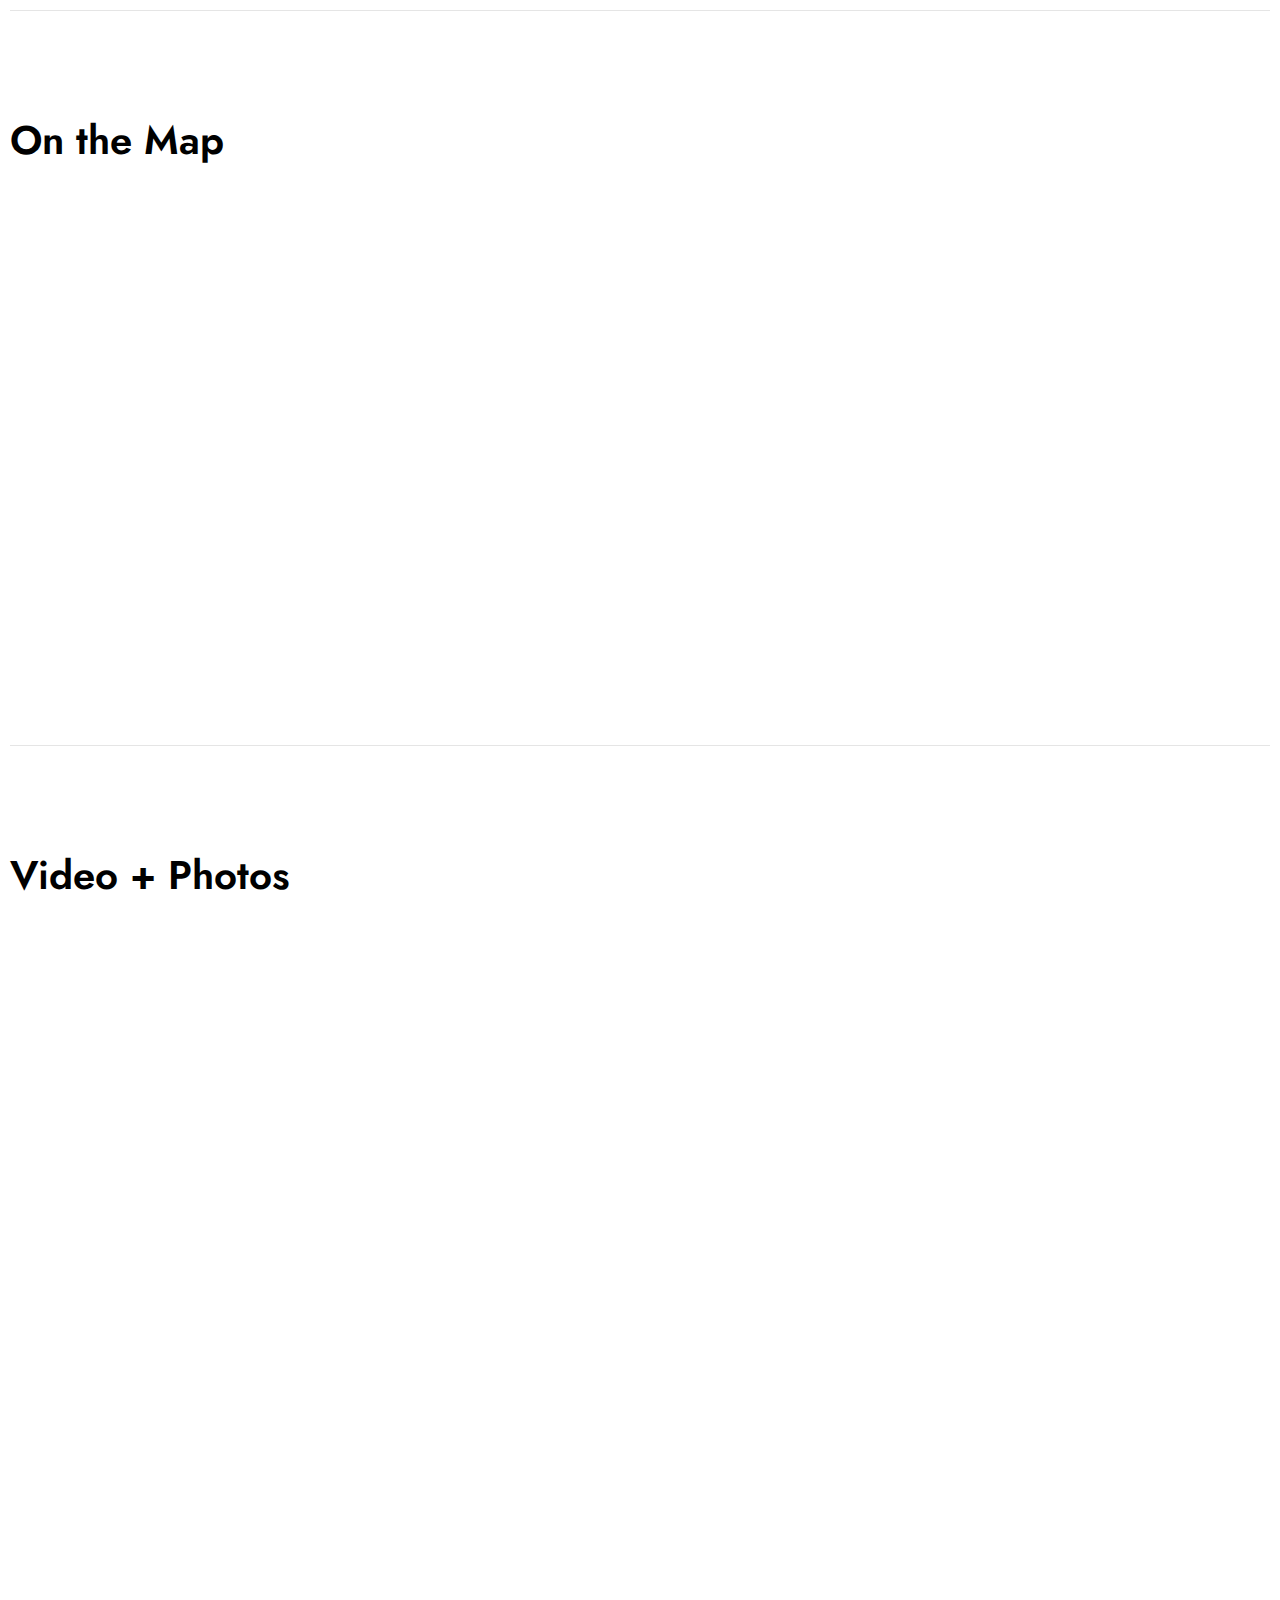
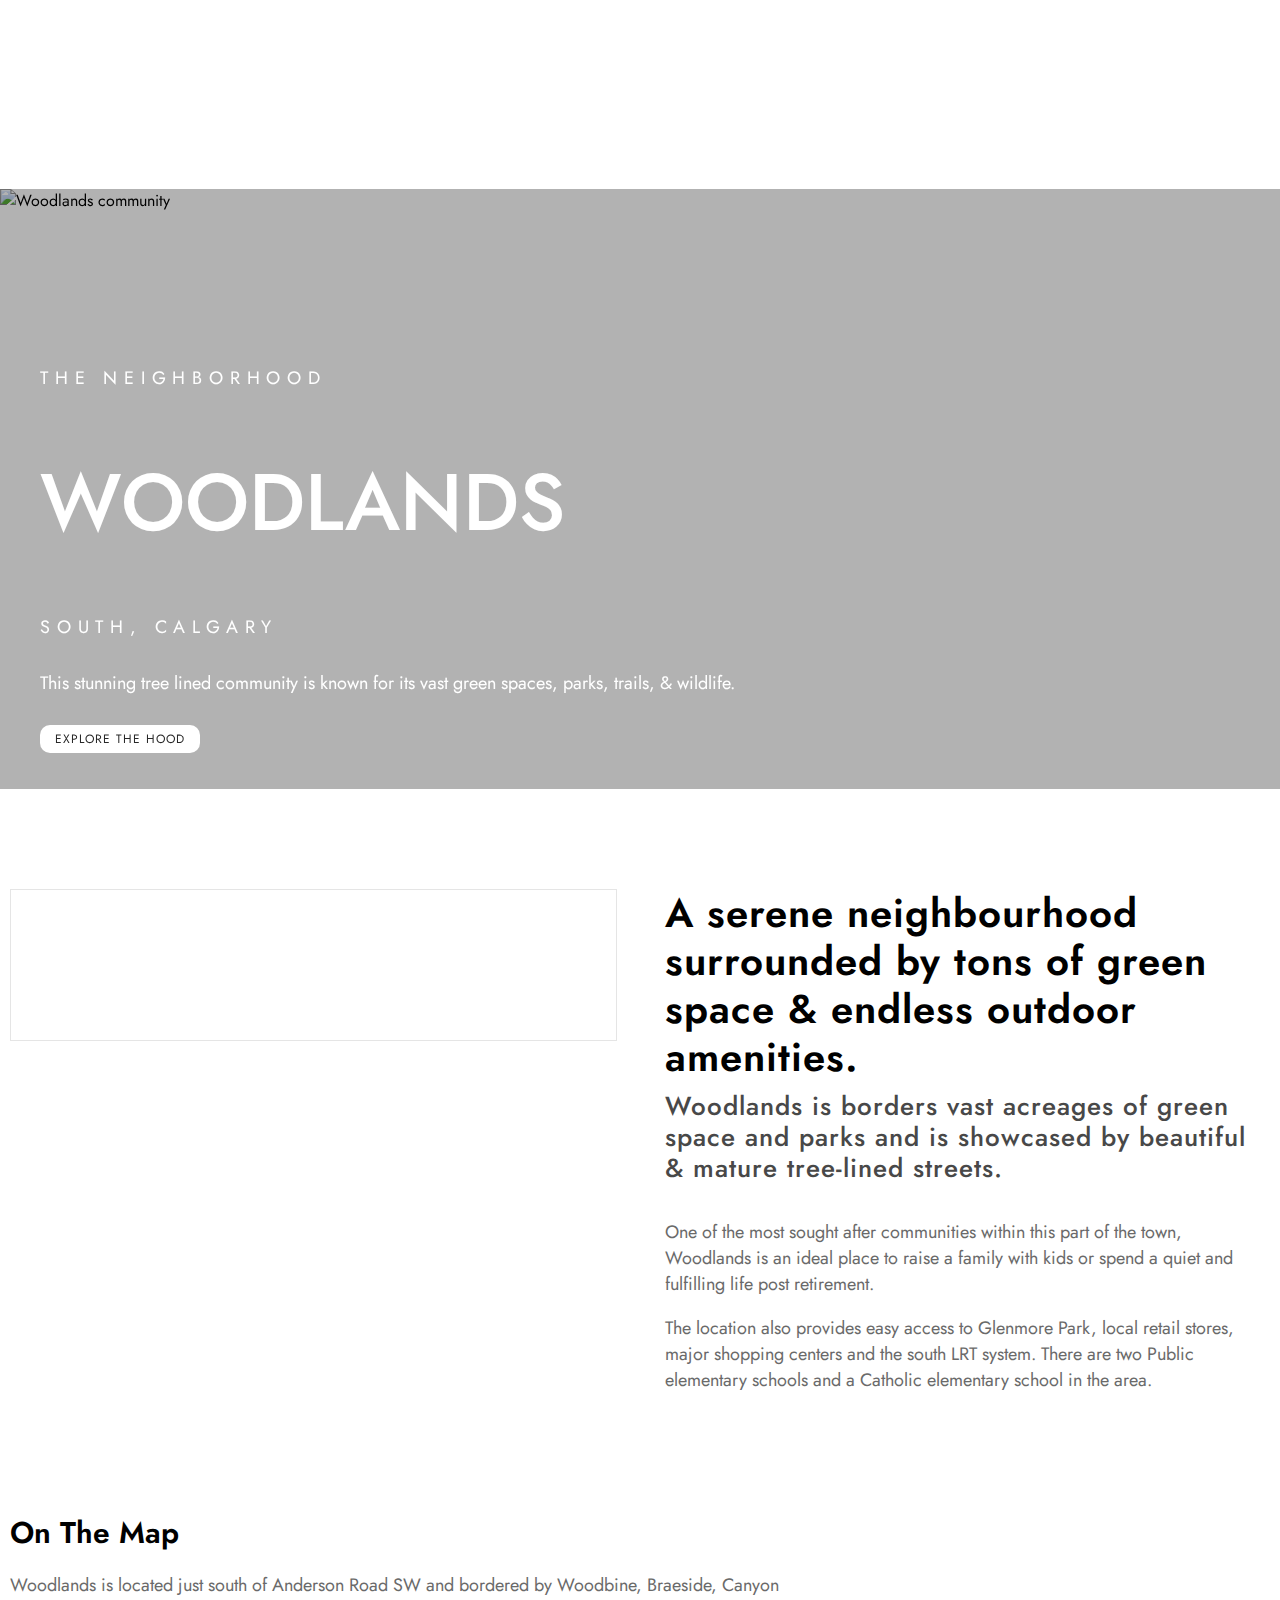
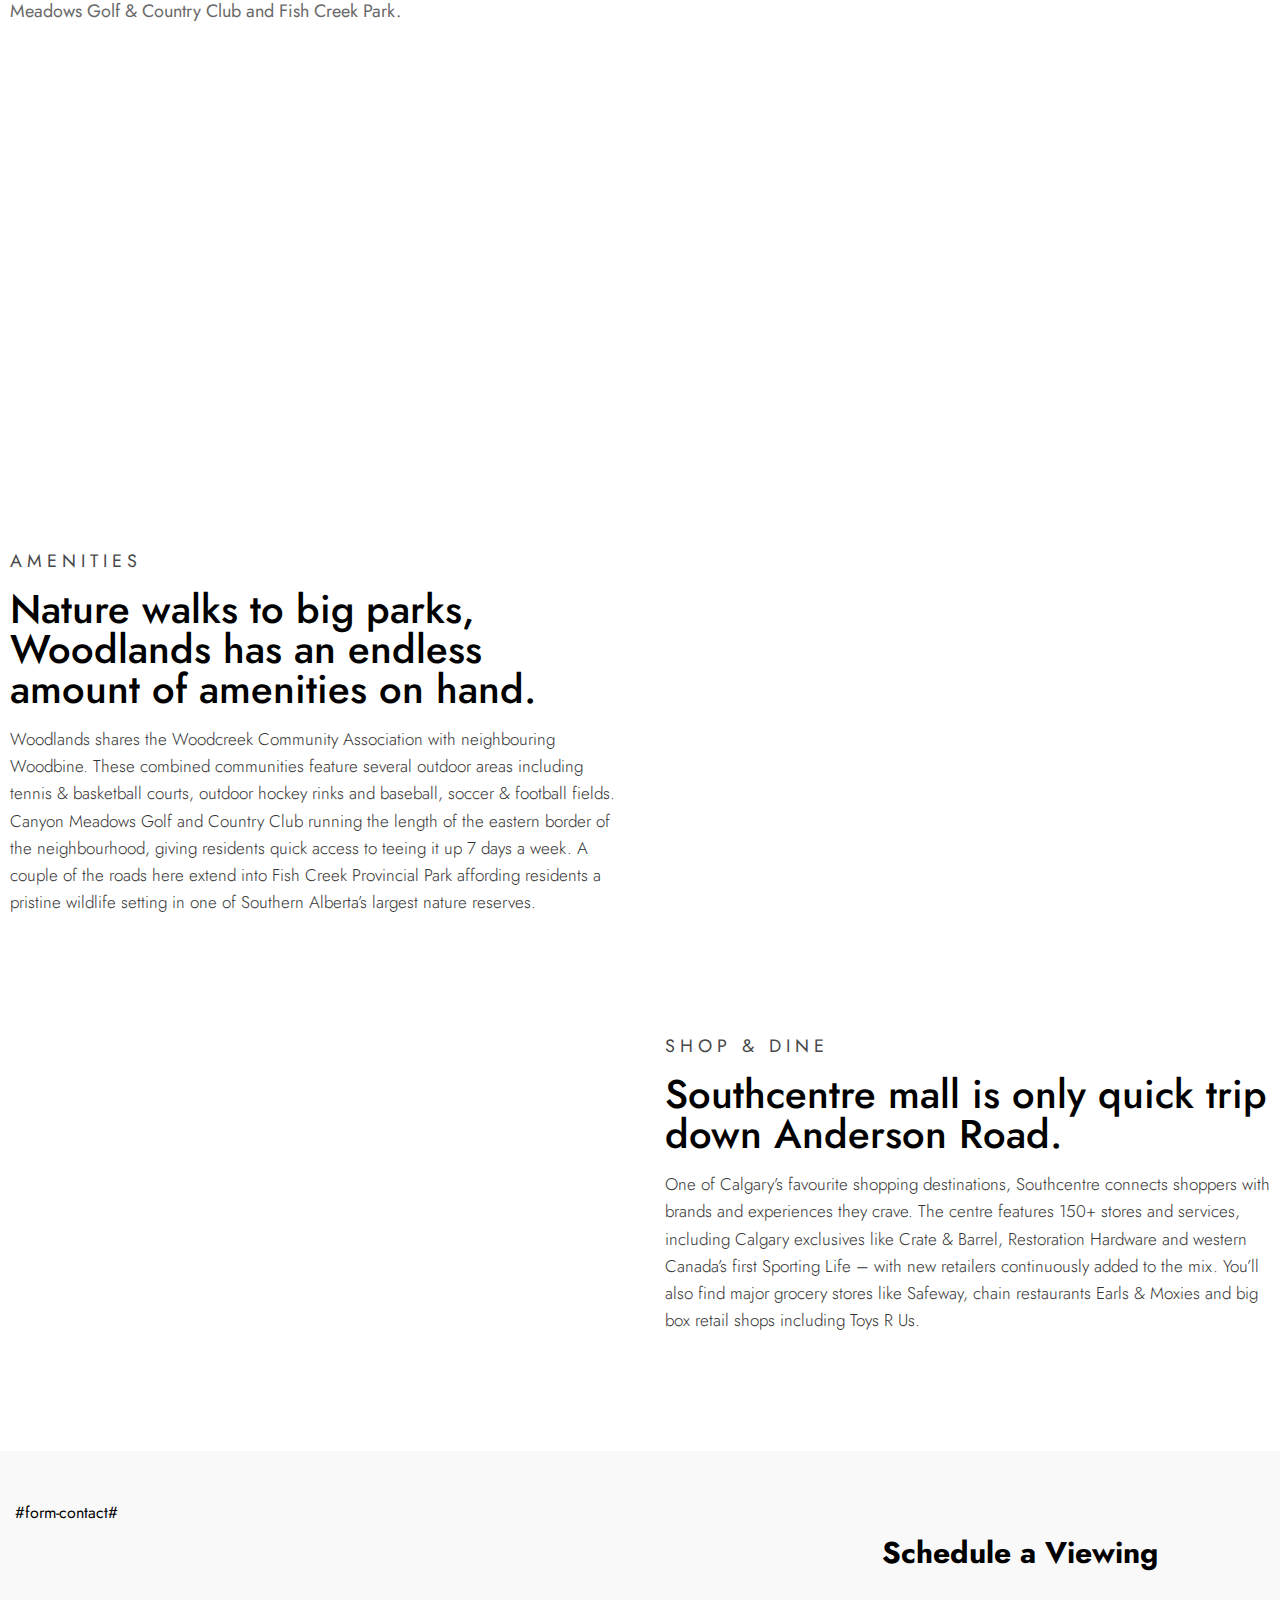
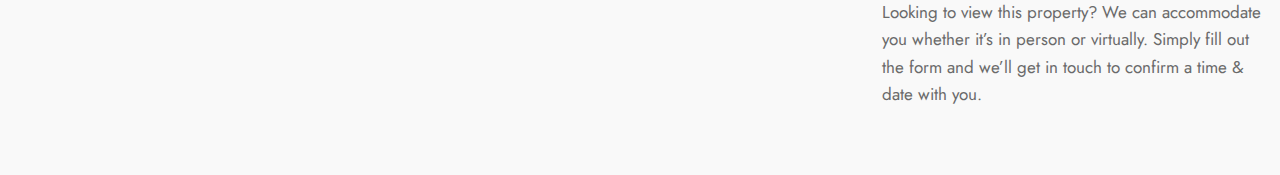
==== commit 7930de89: "view additional styles" ====
--- a/index.html
+++ b/index.html
@@ -422,8 +422,9 @@
             <div class="viewing">
                 <div class="bvdContainer">
                     <div class="view-text">
-                        <h2>Schedule a Viewing</h2>
-                        <p>Looking to view this property? We can accommodate you whether it’s in person or virtually.
+                        <h2 style="font-family: Jost, sans-serif;">Schedule a Viewing</h2>
+                        <p style="font-family: Jost, sans-serif">Looking to view this property? We can accommodate you
+                            whether it’s in person or virtually.
                             Simply
                             fill out the form and we’ll get in touch to confirm a time & date with you. </p>
                     </div>
--- a/bvd-styles.css
+++ b/bvd-styles.css
@@ -558,26 +558,30 @@
   background-color: #f9f9f9;
 }
 @media screen and (min-width: 1200px) {
-  #bvd-community .viewing {
+  #bvd-community .viewing .bvdContainer {
     display: grid;
-    grid-gap: 50px;
+    grid-gap: 100px;
     grid-template-columns: 2fr 1fr;
   }
-  #bvd-community .viewing .view-form {
-    grid-column: 1/2;
-    grid-row: 1/2;
-  }
+}
+@media screen and (min-width: 1200px) {
   #bvd-community .viewing .view-text {
     grid-column: 2/3;
-    grid-row: 1/2;
   }
 }
 #bvd-community .viewing .view-text h2 {
   font-size: 30px;
+  margin-top: 30px;
 }
 #bvd-community .viewing .view-text p {
   color: #6a6a6a;
   line-height: 1.6;
   font-weight: 400;
   font-size: 17px;
+}
+@media screen and (min-width: 1200px) {
+  #bvd-community .viewing .view-form {
+    grid-column: 1/2;
+    grid-row: 1/2;
+  }
 }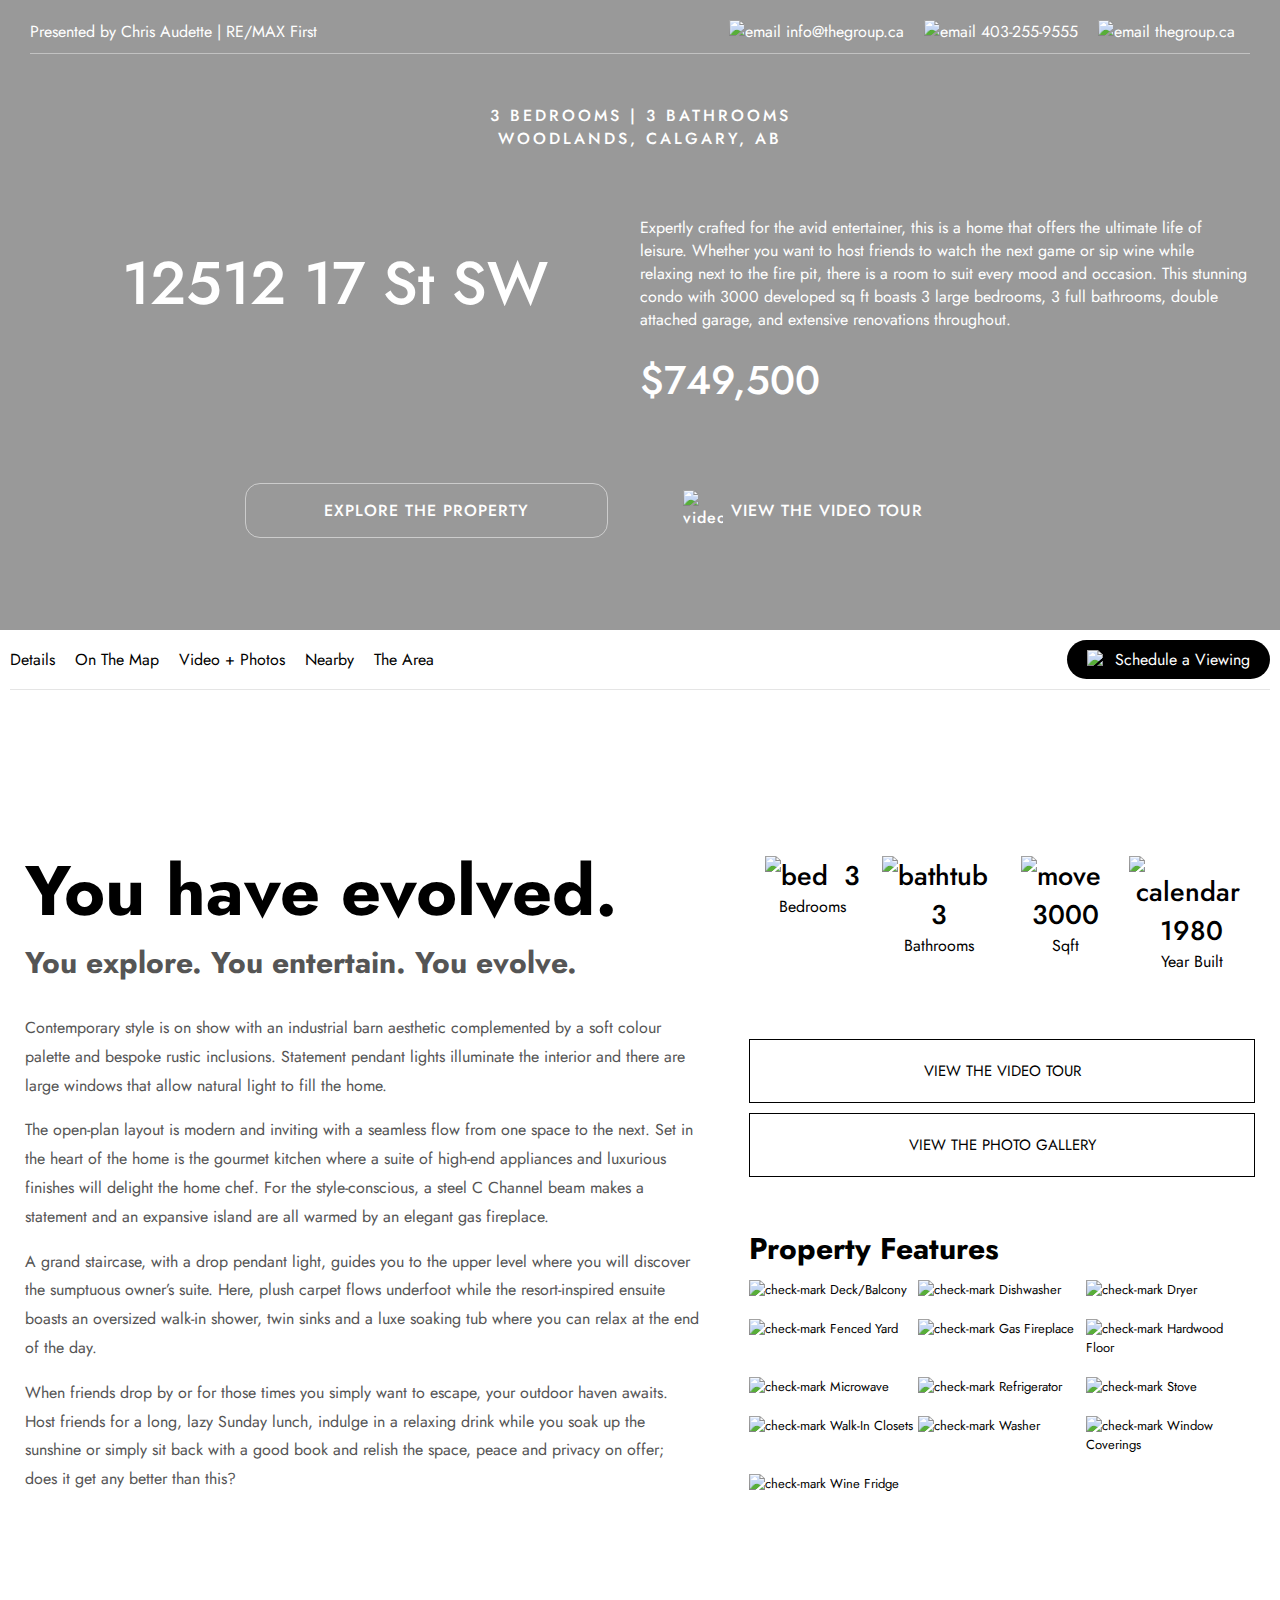
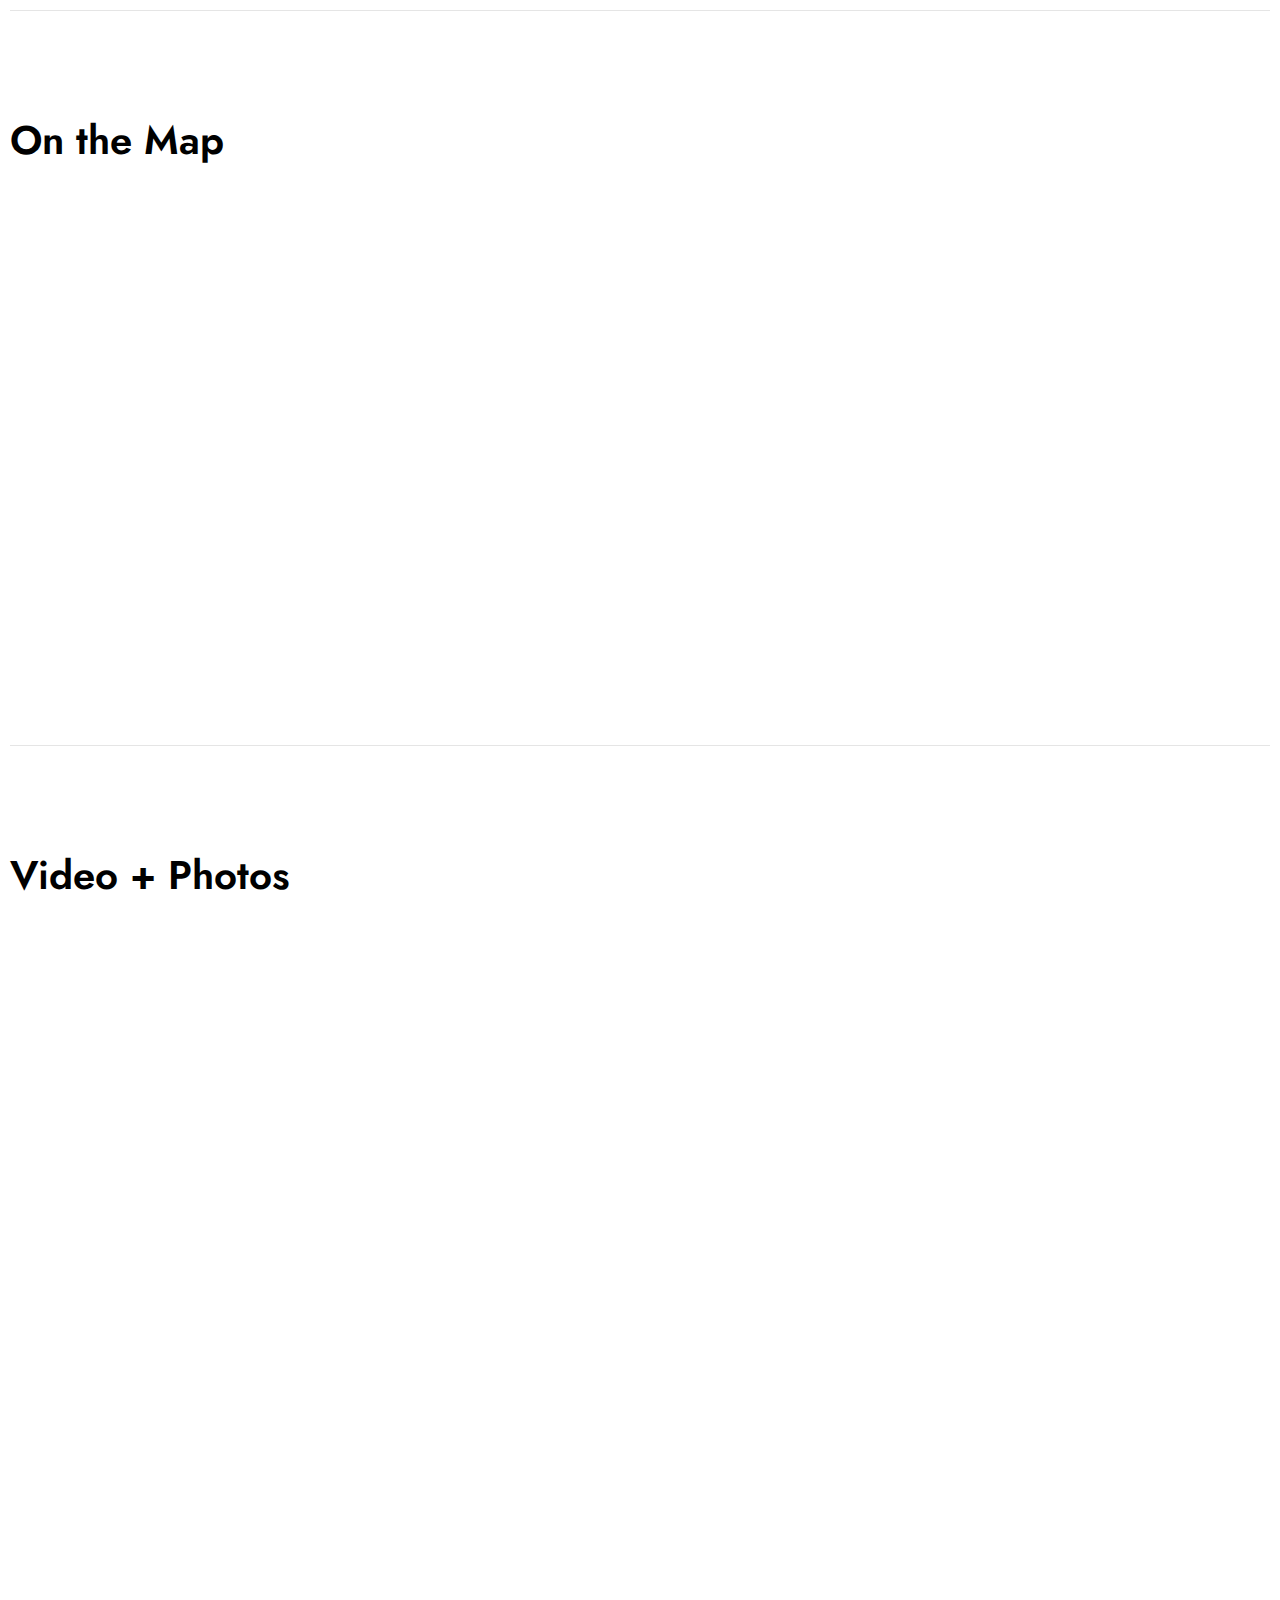
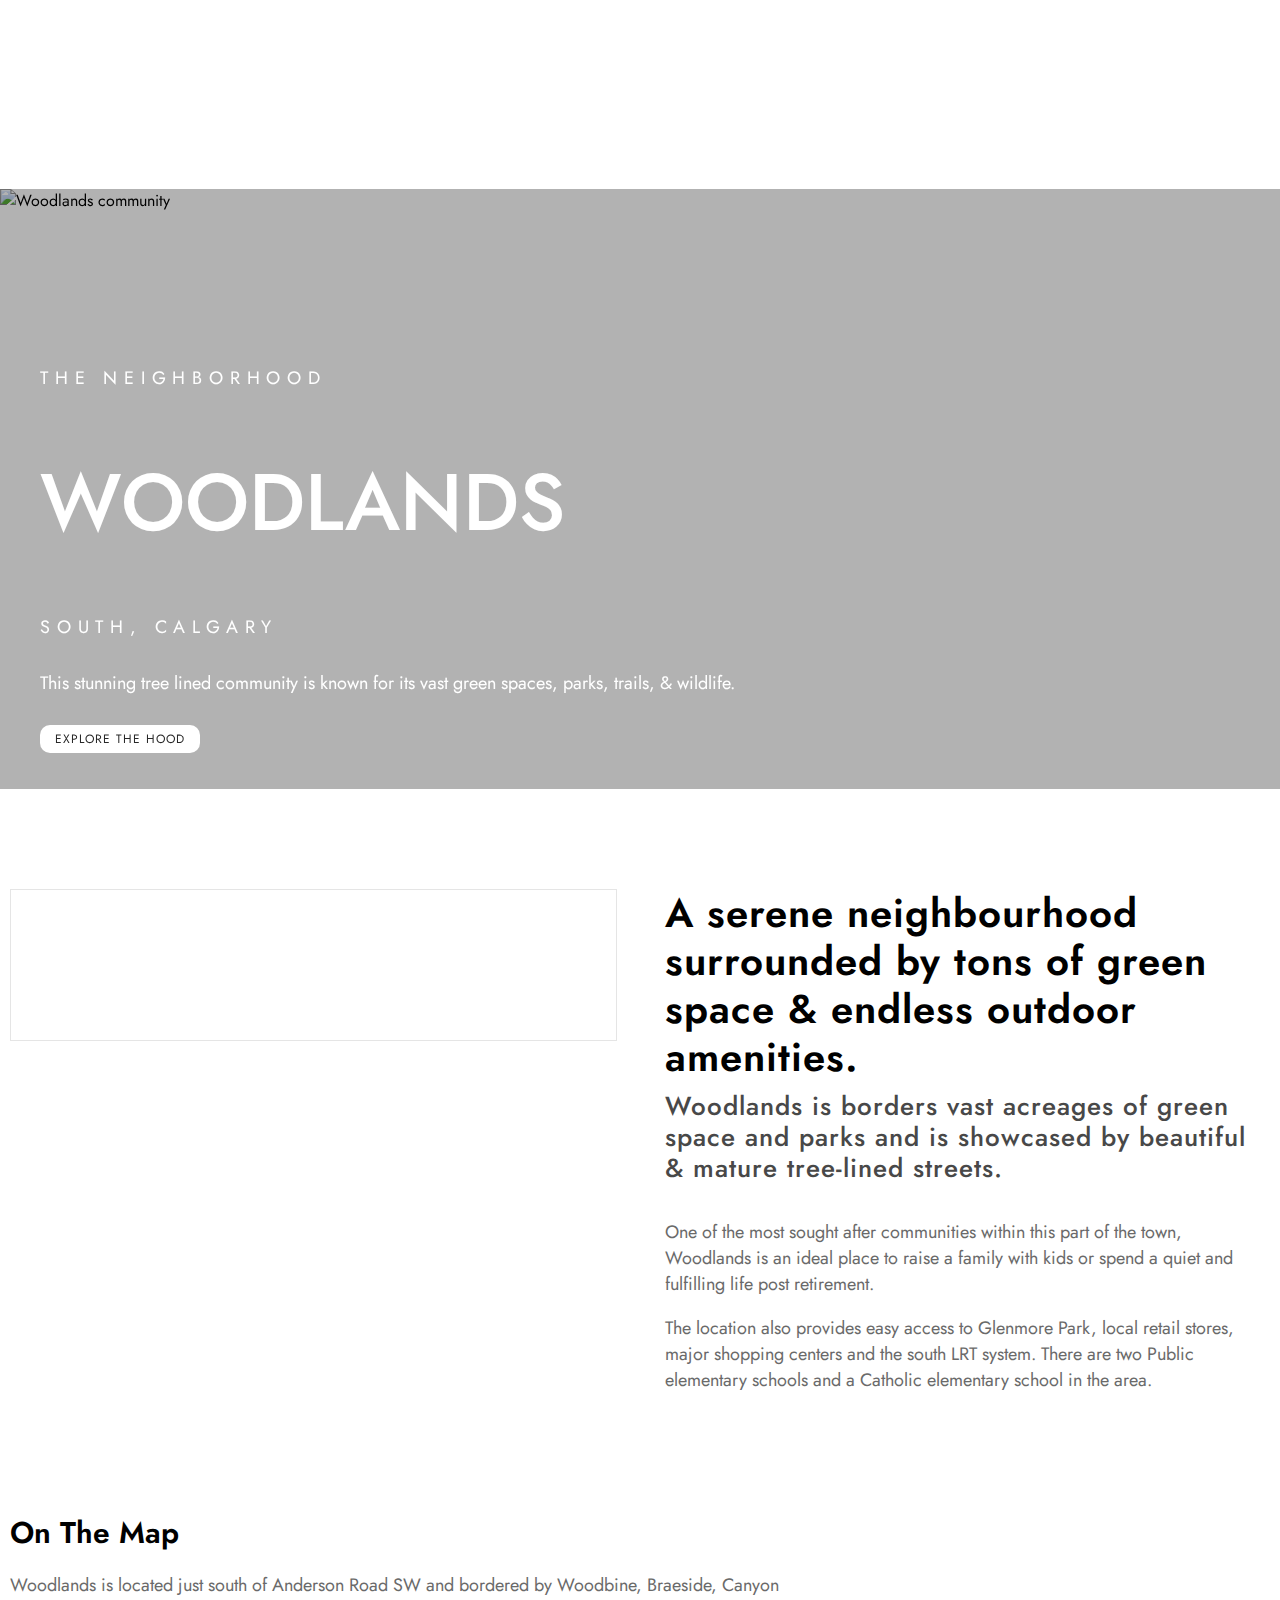
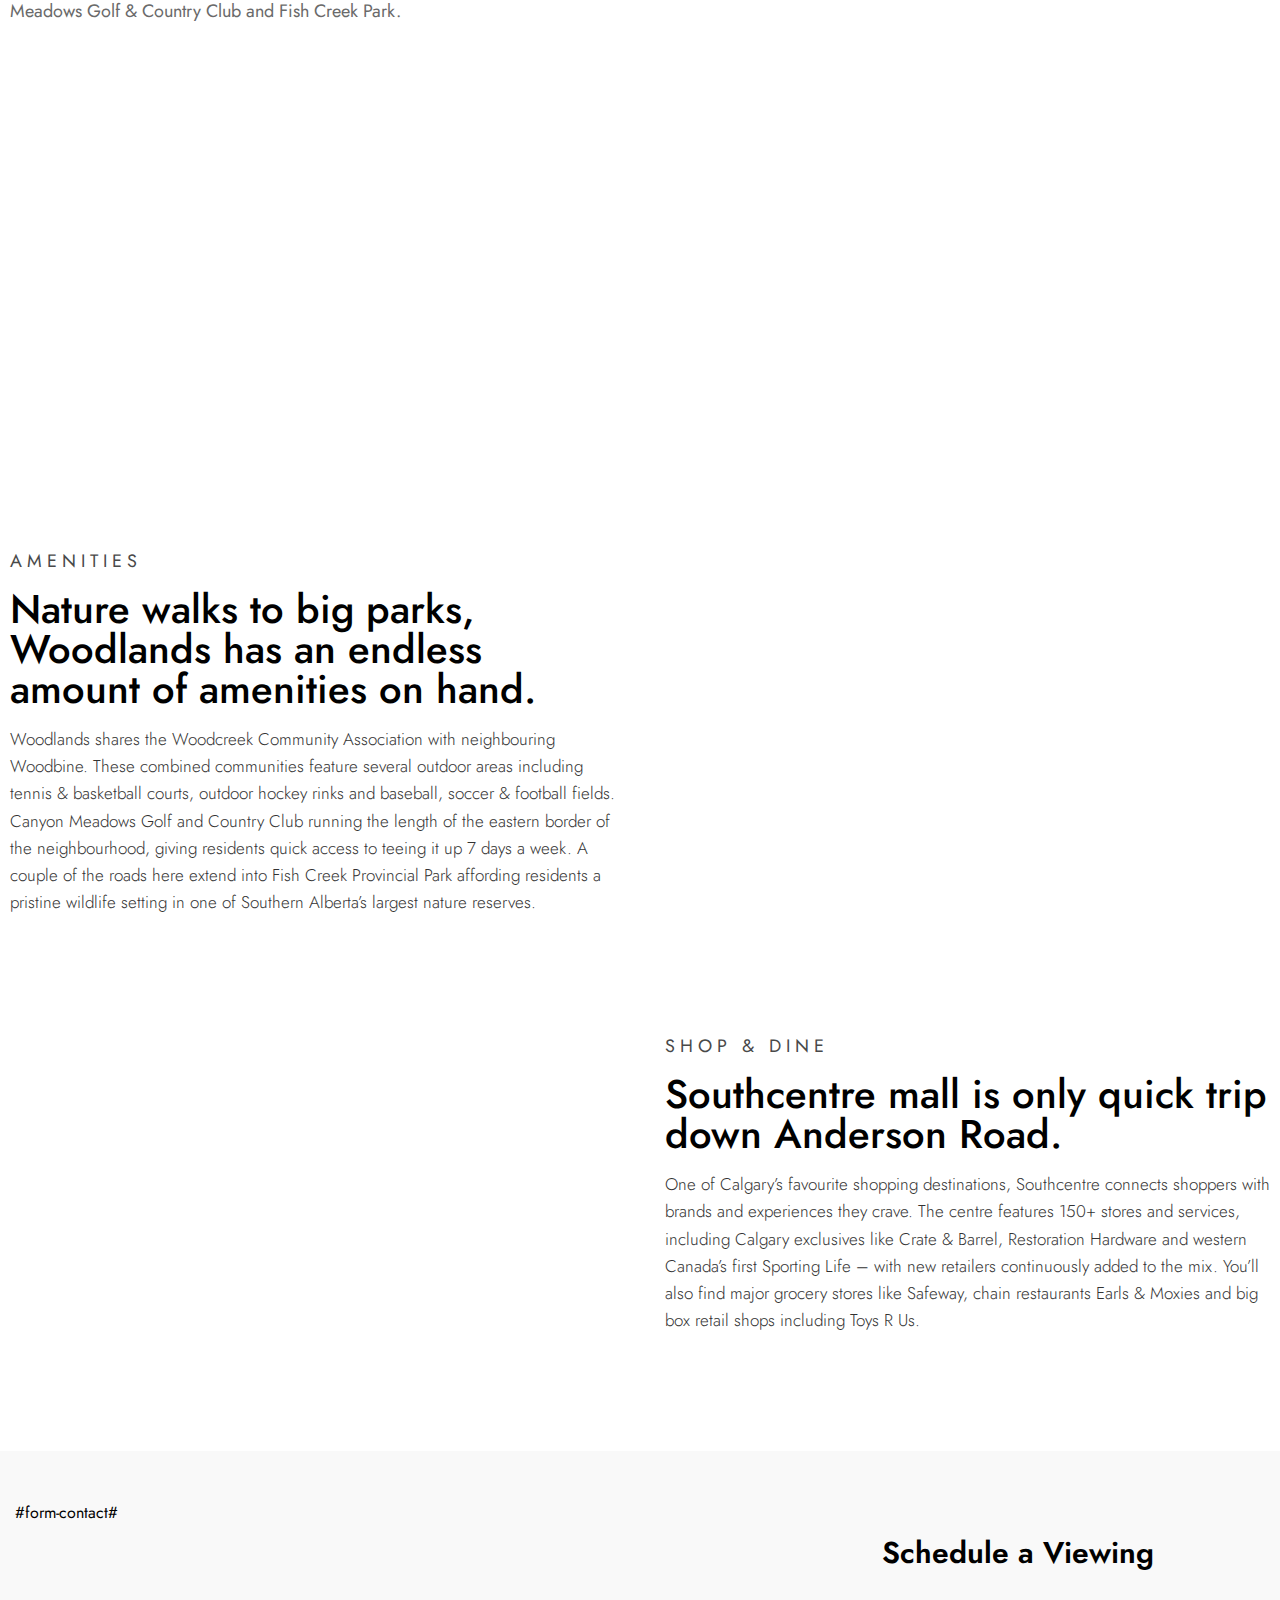
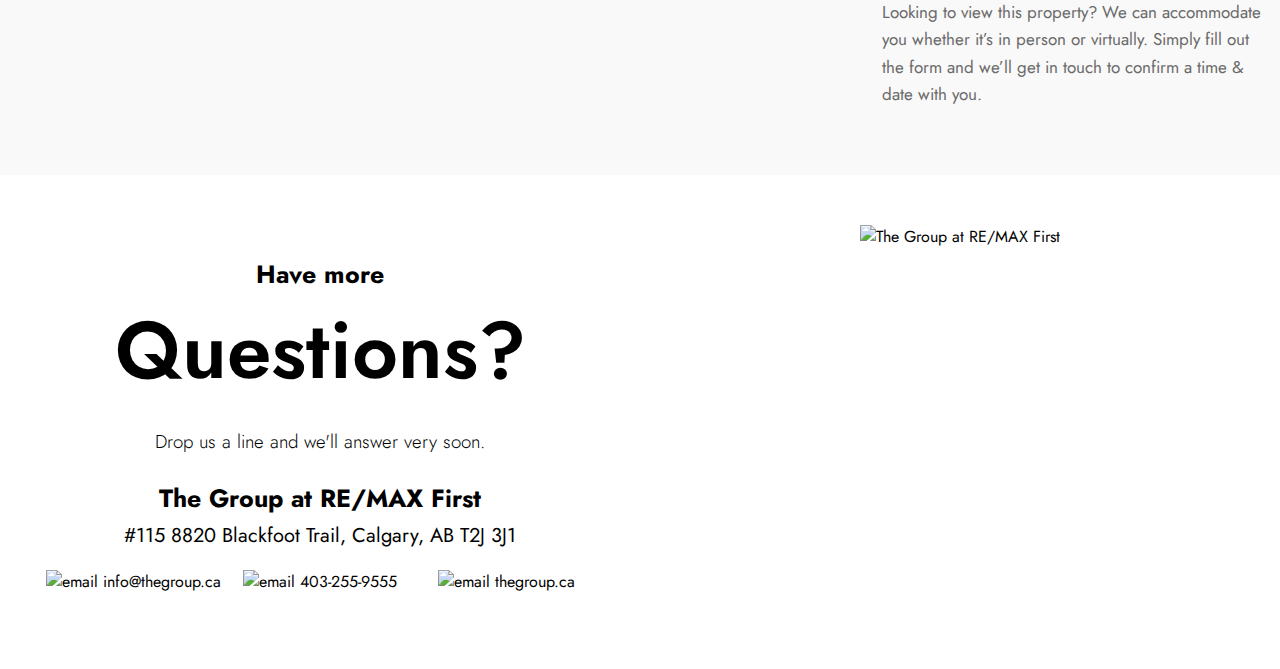
==== commit 7a100d8f: "contact info" ====
--- a/index.html
+++ b/index.html
@@ -322,9 +322,11 @@
             <!-- woodlands-listing-04 -->
             <div class="amenities bvdContainer">
                 <div class="amenities-text">
-                    <h2>Amenities</h2>
-                    <h3>Nature walks to big parks, Woodlands has an endless amount of amenities on hand.</h3>
-                    <p>Woodlands shares the Woodcreek Community Association with neighbouring Woodbine. These combined
+                    <h2 style="font-family: Jost, sans-serif;">Amenities</h2>
+                    <h3 style="font-family: Jost, sans-serif;">Nature walks to big parks, Woodlands has an endless
+                        amount of amenities on hand.</h3>
+                    <p style="font-family: Jost, sans-serif;">Woodlands shares the Woodcreek Community Association with
+                        neighbouring Woodbine. These combined
                         communities feature several outdoor areas including tennis & basketball courts, outdoor hockey
                         rinks and baseball, soccer & football fields. Canyon Meadows Golf and Country Club running the
                         length of the eastern border of the neighbourhood, giving residents quick access to teeing it up
@@ -371,9 +373,11 @@
             <!-- woodlands-listing-05 -->
             <div class="amenities amenities-reverse bvdContainer">
                 <div class="amenities-text">
-                    <h2>Shop & Dine</h2>
-                    <h3>Southcentre mall is only quick trip down Anderson Road. </h3>
-                    <p>One of Calgary’s favourite shopping destinations, Southcentre connects shoppers with brands and
+                    <h2 style="font-family: Jost, sans-serif;">Shop & Dine</h2>
+                    <h3 style="font-family: Jost, sans-serif;">Southcentre mall is only quick trip down Anderson Road.
+                    </h3>
+                    <p style="font-family: Jost, sans-serif;">One of Calgary’s favourite shopping destinations,
+                        Southcentre connects shoppers with brands and
                         experiences they crave. The centre features 150+ stores and services, including Calgary
                         exclusives like Crate & Barrel, Restoration Hardware and western Canada’s first Sporting Life –
                         with new retailers continuously added to the mix. You’ll also find major grocery stores like
@@ -418,7 +422,7 @@
                 </script>
             </div>
 
-            <!-- woodlands-listing-06 -->
+            <!-- Footer - 1 -->
             <div class="viewing">
                 <div class="bvdContainer">
                     <div class="view-text">
@@ -429,6 +433,35 @@
                             fill out the form and we’ll get in touch to confirm a time & date with you. </p>
                     </div>
                     <div class="view-form">#form-contact#</div>
+                </div>
+            </div>
+
+            <!-- Footer 2 -->
+            <div class="contact bvdContainer">
+                <div class="contact-info">
+                    <h2 style="font-family: Jost, sans-serif;">Have more</h2>
+                    <h1 style="font-family: Jost, sans-serif;">Questions?</h1>
+                    <h3 style="font-family: Jost, sans-serif;">Drop us a line and we'll answer very soon.</h3>
+                    <h3 style="font-family: Jost, sans-serif;">The Group at RE/MAX First</h3>
+                    <h3 style="font-family: Jost, sans-serif;">#115 8820 Blackfoot Trail, Calgary, AB T2J 3J1</h3>
+                    <p style="font-family: Jost, sans-serif;">
+                        <span><img
+                                src="https://www.calgary-real-estate.com/uploads/agent-1/the-group/svg-icons/email-black.svg"
+                                alt="email" height="15" width="15">
+                            info@thegroup.ca</span>
+                        <span><img
+                                src="https://www.calgary-real-estate.com/uploads/agent-1/the-group/svg-icons/phone-call-black.svg"
+                                alt="email" height="15" width="15">
+                            403-255-9555</span>
+                        <span><img
+                                src="https://www.calgary-real-estate.com/uploads/agent-1/the-group/svg-icons/world-black.svg"
+                                alt="email" height="15" width="15">
+                            thegroup.ca</span>
+                    </p>
+                </div>
+                <div class="contact-photo">
+                    <img src="https://www.calgary-real-estate.com/uploads/agent-1/Calgary_Realtors_The_Group_at_Remax_First.jpg"
+                        alt="The Group at RE/MAX First">
                 </div>
             </div>
         </section>
--- a/bvd-styles.css
+++ b/bvd-styles.css
@@ -571,6 +571,7 @@
 }
 #bvd-community .viewing .view-text h2 {
   font-size: 30px;
+  font-weight: 600;
   margin-top: 30px;
 }
 #bvd-community .viewing .view-text p {
@@ -584,4 +585,55 @@
     grid-column: 1/2;
     grid-row: 1/2;
   }
+}
+#bvd-community .contact {
+  margin-top: 50px;
+  margin-bottom: 50px;
+  text-align: center;
+}
+@media screen and (min-width: 1200px) {
+  #bvd-community .contact {
+    display: grid;
+    grid-gap: 20px;
+    grid-template-columns: 1fr 1fr;
+  }
+}
+#bvd-community .contact h1 {
+  font-size: 50px;
+  margin-top: 0;
+  margin-bottom: 20px;
+}
+@media screen and (min-width: 1200px) {
+  #bvd-community .contact h1 {
+    font-size: 80px;
+    font-weight: 600;
+  }
+}
+#bvd-community .contact h2 {
+  font-size: 25px;
+  margin-bottom: 0;
+}
+#bvd-community .contact h3:nth-of-type(1) {
+  font-weight: 300;
+}
+#bvd-community .contact h3:nth-of-type(2) {
+  font-size: 25px;
+  margin-bottom: 5px;
+}
+#bvd-community .contact h3:nth-of-type(3) {
+  font-weight: 400;
+  font-size: 20px;
+  margin-top: 5px;
+}
+#bvd-community .contact-info {
+  padding: 10px 30px;
+}
+#bvd-community .contact-info p {
+  display: grid;
+  grid-template-columns: repeat(3, 1fr);
+}
+#bvd-community .contact-photo img {
+  width: 100%;
+  height: 100%;
+  object-fit: cover;
 }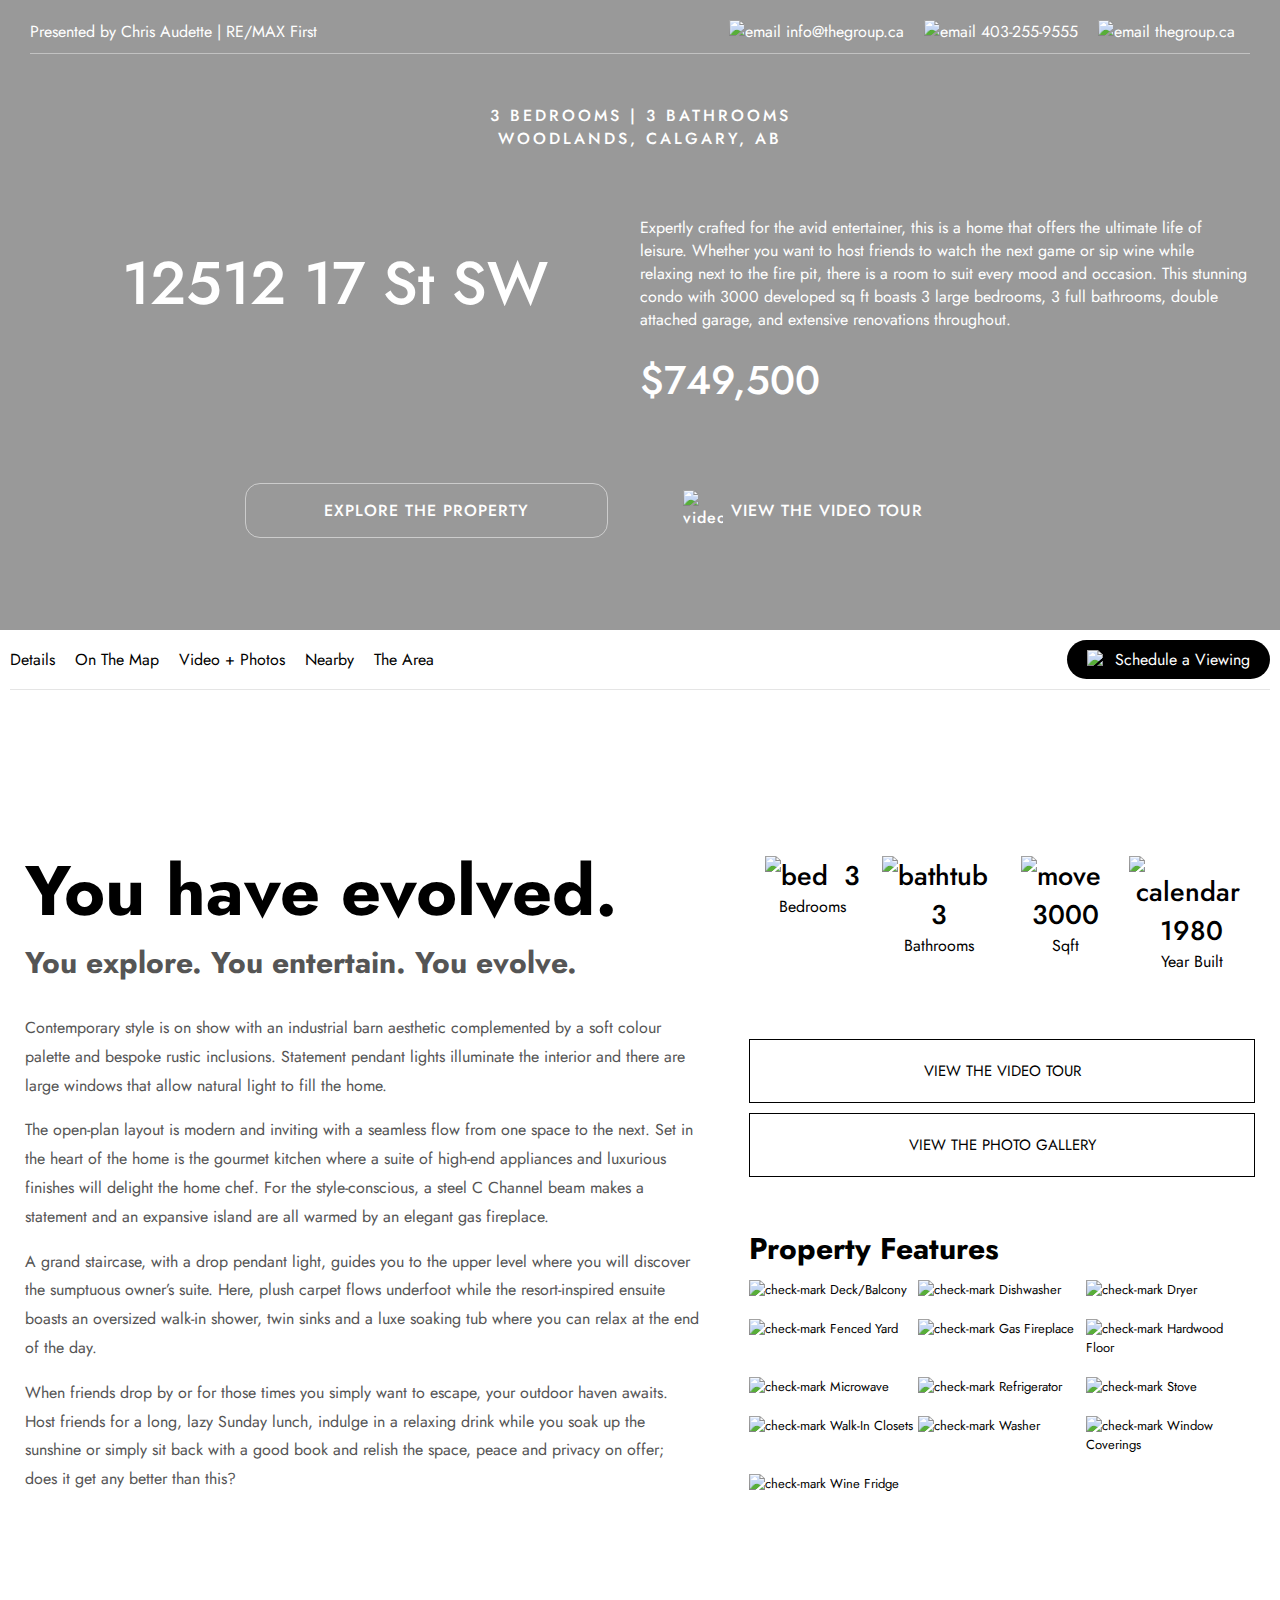
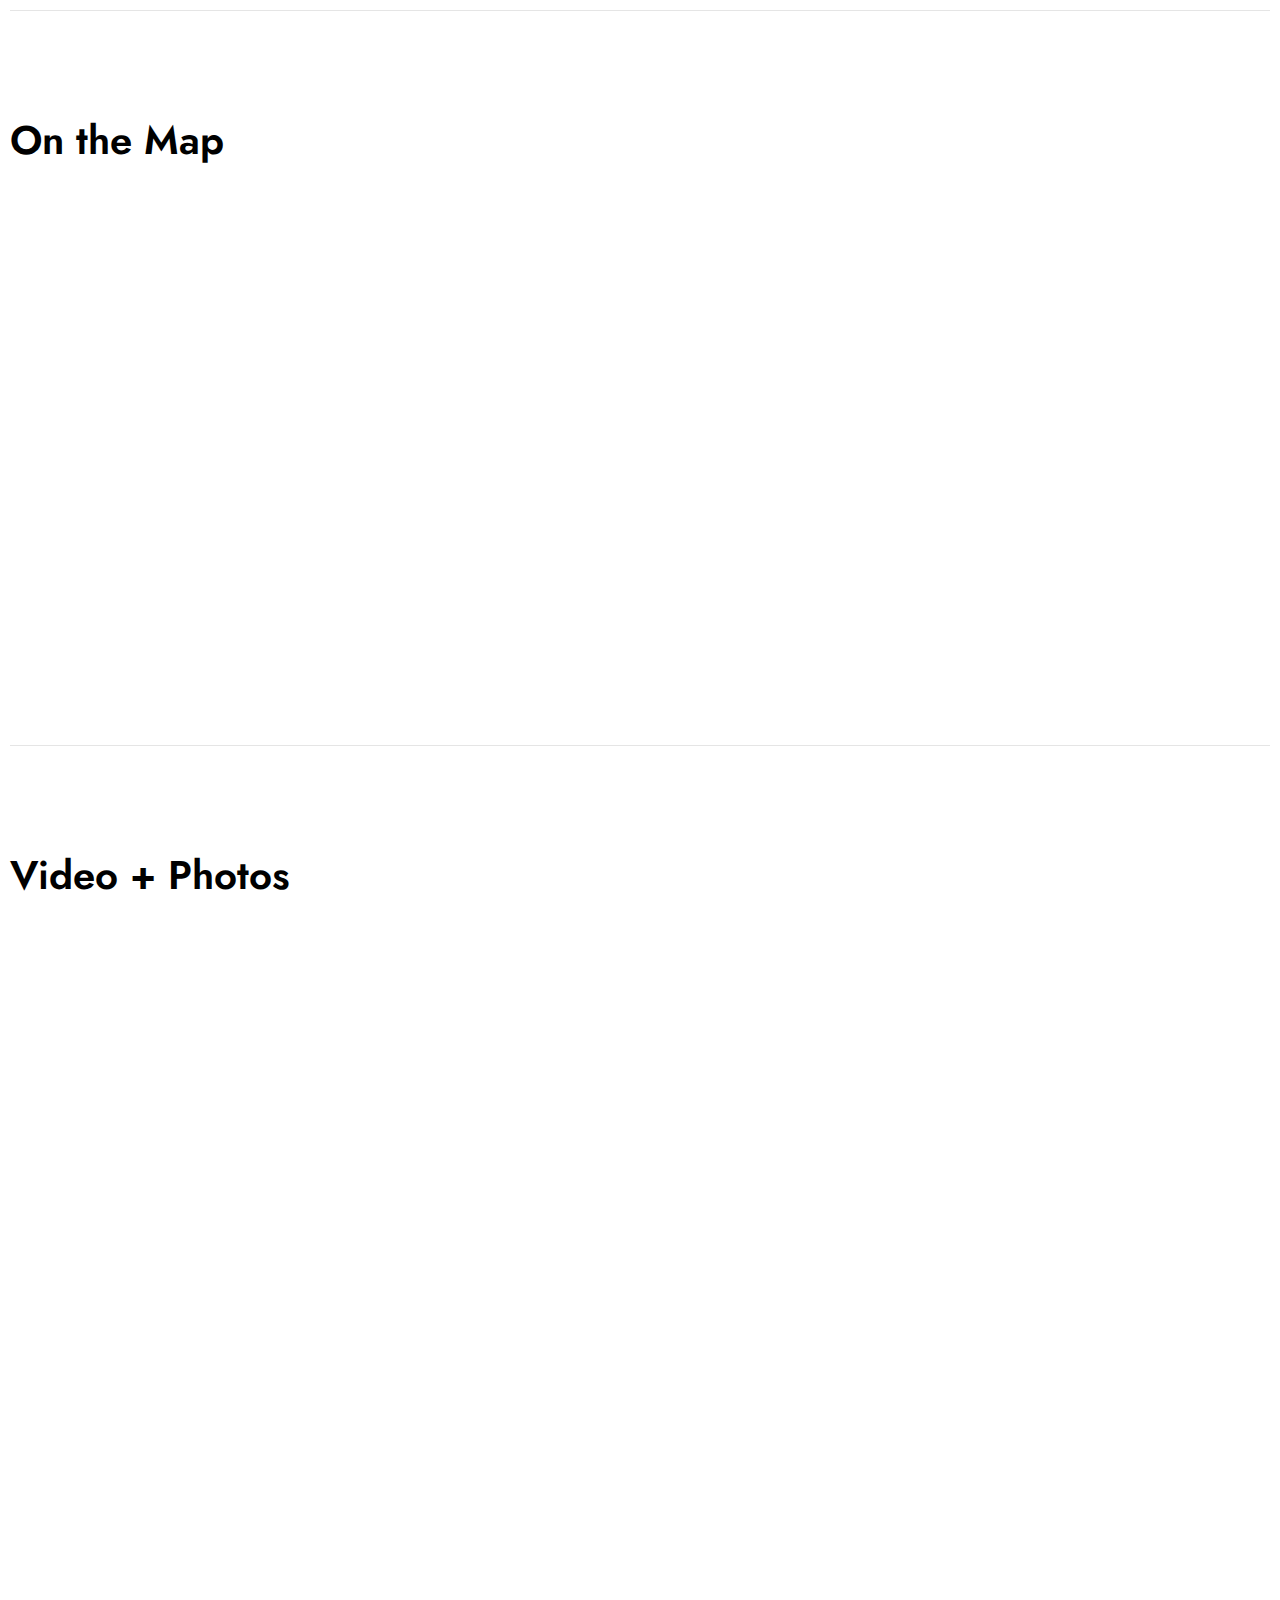
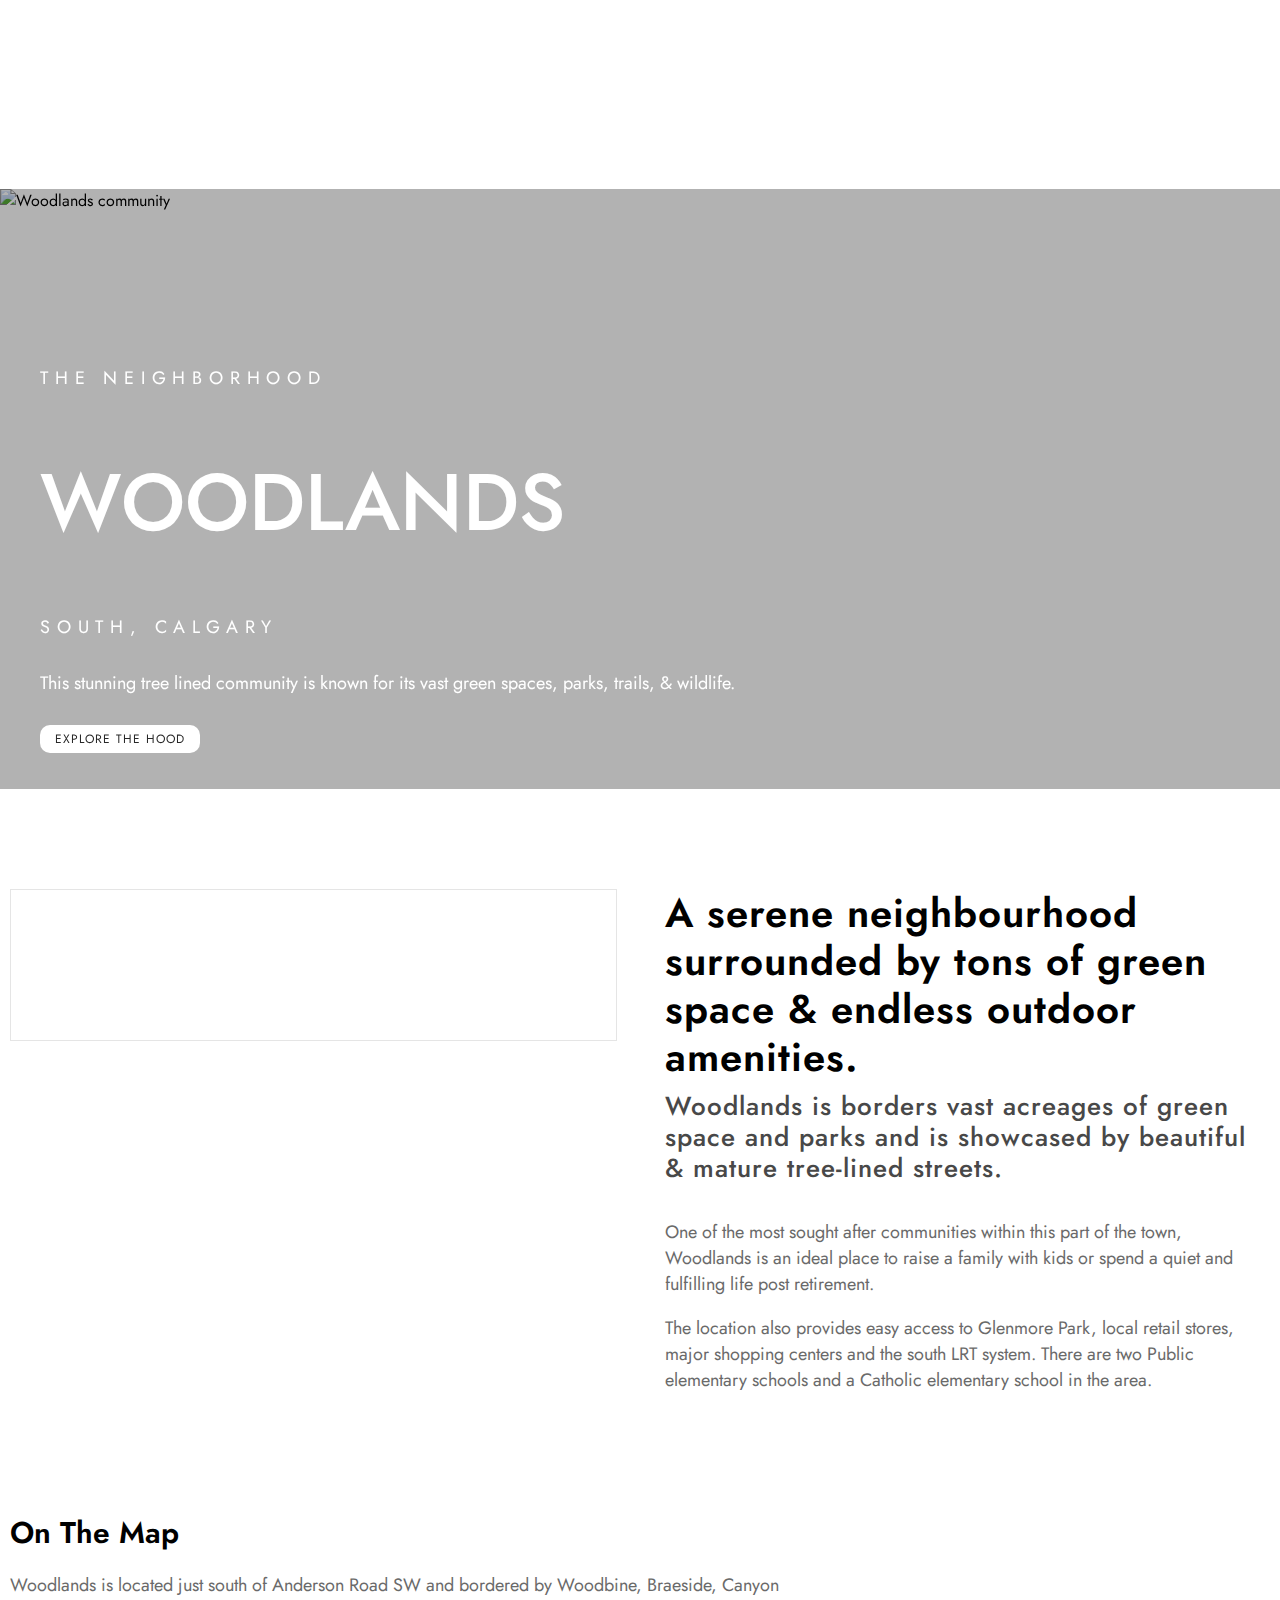
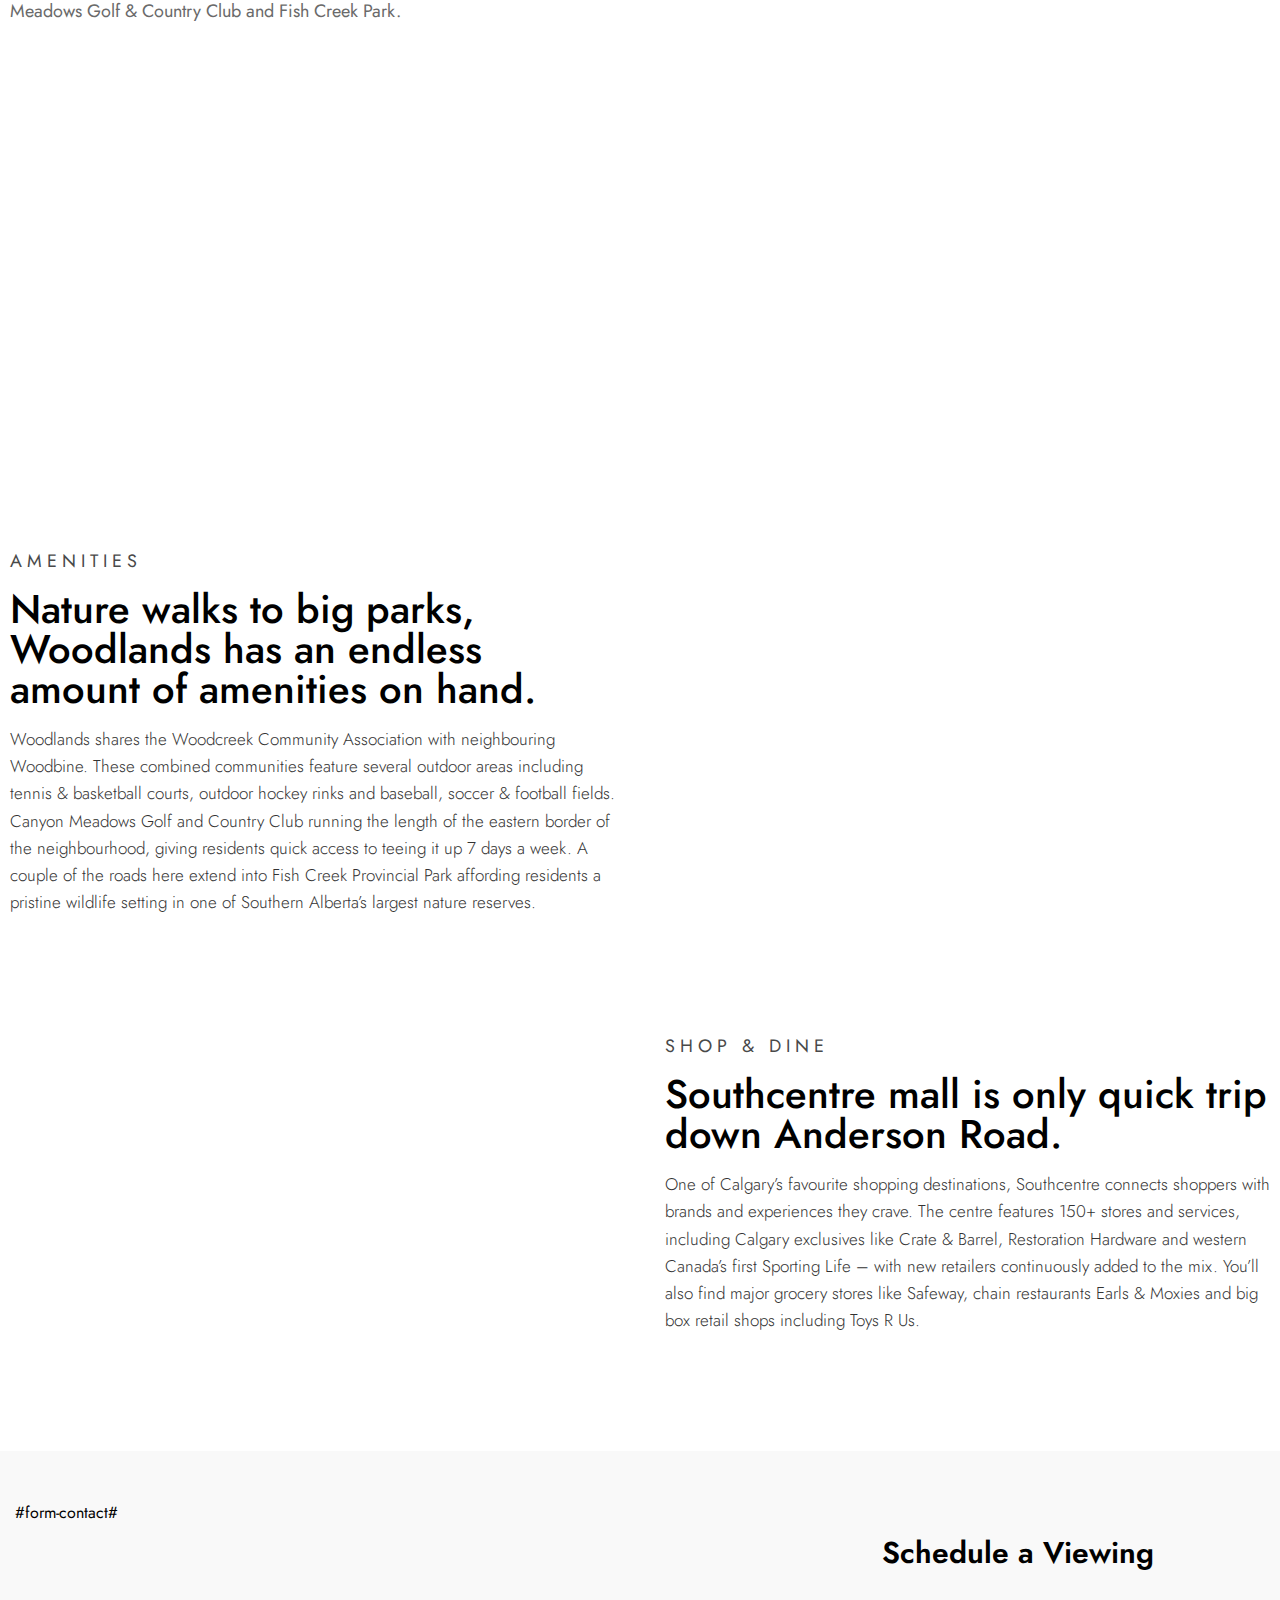
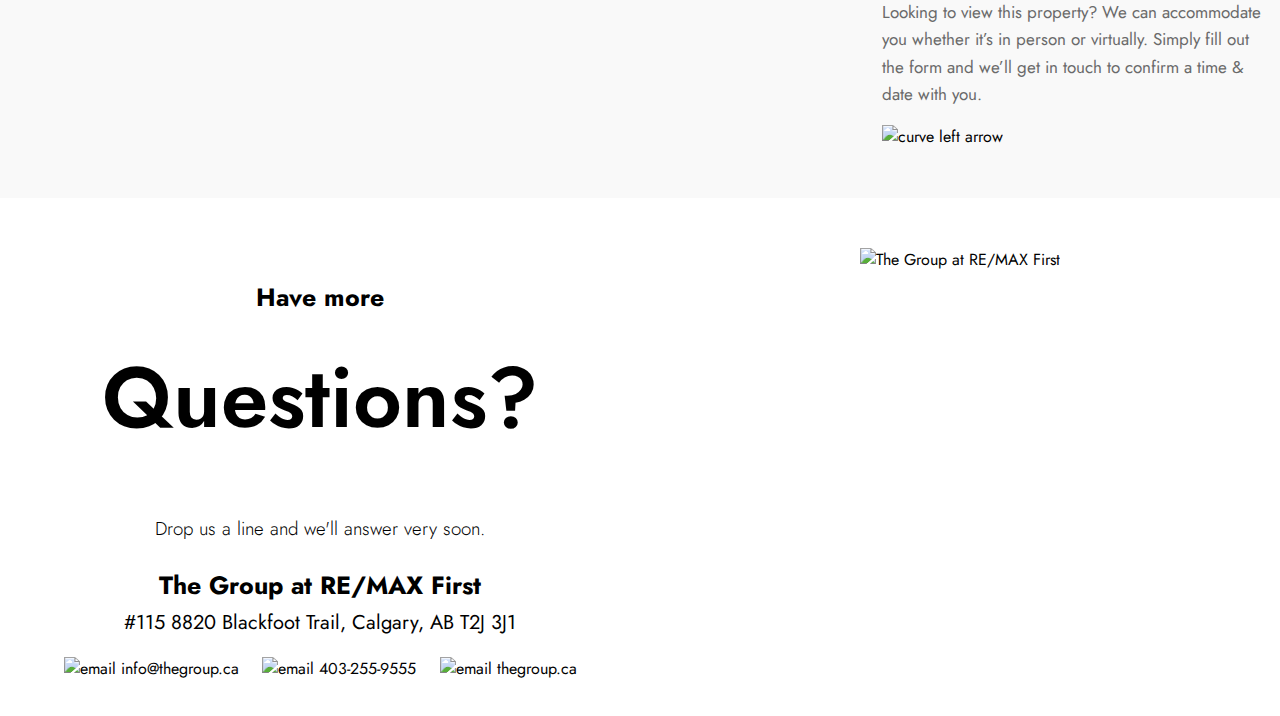
==== commit 664d7396: "added icon view sectioin" ====
--- a/index.html
+++ b/index.html
@@ -431,6 +431,9 @@
                             whether it’s in person or virtually.
                             Simply
                             fill out the form and we’ll get in touch to confirm a time & date with you. </p>
+                        <img class="show-on-large"
+                            src="https://www.calgary-real-estate.com/uploads/agent-1/the-group/svg-icons/curve-arrow-pointing-left.svg"
+                            alt="curve left arrow" height="80" width="80">
                     </div>
                     <div class="view-form">#form-contact#</div>
                 </div>
--- a/bvd-styles.css
+++ b/bvd-styles.css
@@ -85,6 +85,15 @@
   margin-bottom: 20px;
   font-size: 40px;
   font-weight: 600;
+}
+
+.show-on-large {
+  display: none;
+}
+@media screen and (min-width: 1200px) {
+  .show-on-large {
+    display: inline;
+  }
 }
 
 .bvd-hero {
@@ -588,7 +597,7 @@
 }
 #bvd-community .contact {
   margin-top: 50px;
-  margin-bottom: 50px;
+  margin-bottom: 0;
   text-align: center;
 }
 @media screen and (min-width: 1200px) {
@@ -601,17 +610,15 @@
 #bvd-community .contact h1 {
   font-size: 50px;
   margin-top: 0;
-  margin-bottom: 20px;
 }
 @media screen and (min-width: 1200px) {
   #bvd-community .contact h1 {
-    font-size: 80px;
+    font-size: 85px;
     font-weight: 600;
   }
 }
 #bvd-community .contact h2 {
   font-size: 25px;
-  margin-bottom: 0;
 }
 #bvd-community .contact h3:nth-of-type(1) {
   font-weight: 300;
@@ -628,9 +635,15 @@
 #bvd-community .contact-info {
   padding: 10px 30px;
 }
-#bvd-community .contact-info p {
-  display: grid;
-  grid-template-columns: repeat(3, 1fr);
+#bvd-community .contact-info p span {
+  display: block;
+  margin-bottom: 10px;
+}
+@media screen and (min-width: 768px) {
+  #bvd-community .contact-info p {
+    display: flex !important;
+    justify-content: space-evenly;
+  }
 }
 #bvd-community .contact-photo img {
   width: 100%;
